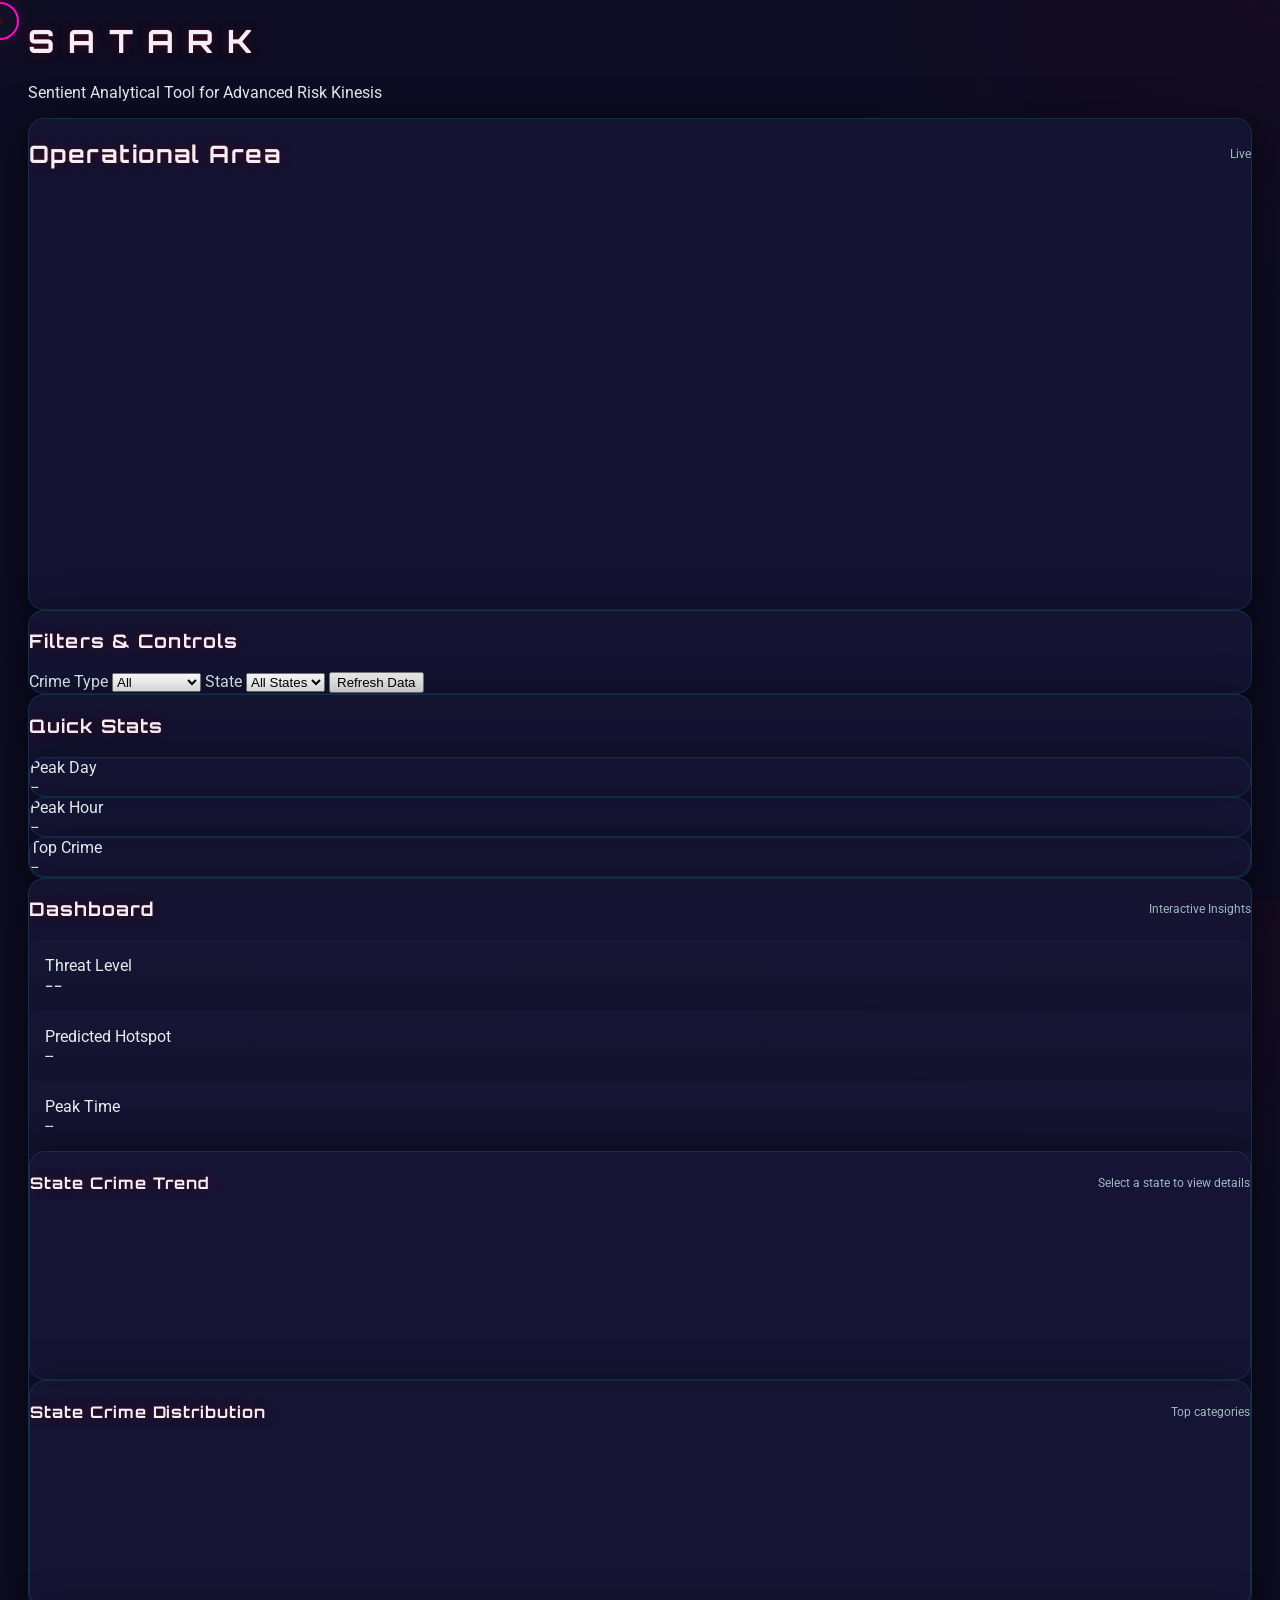
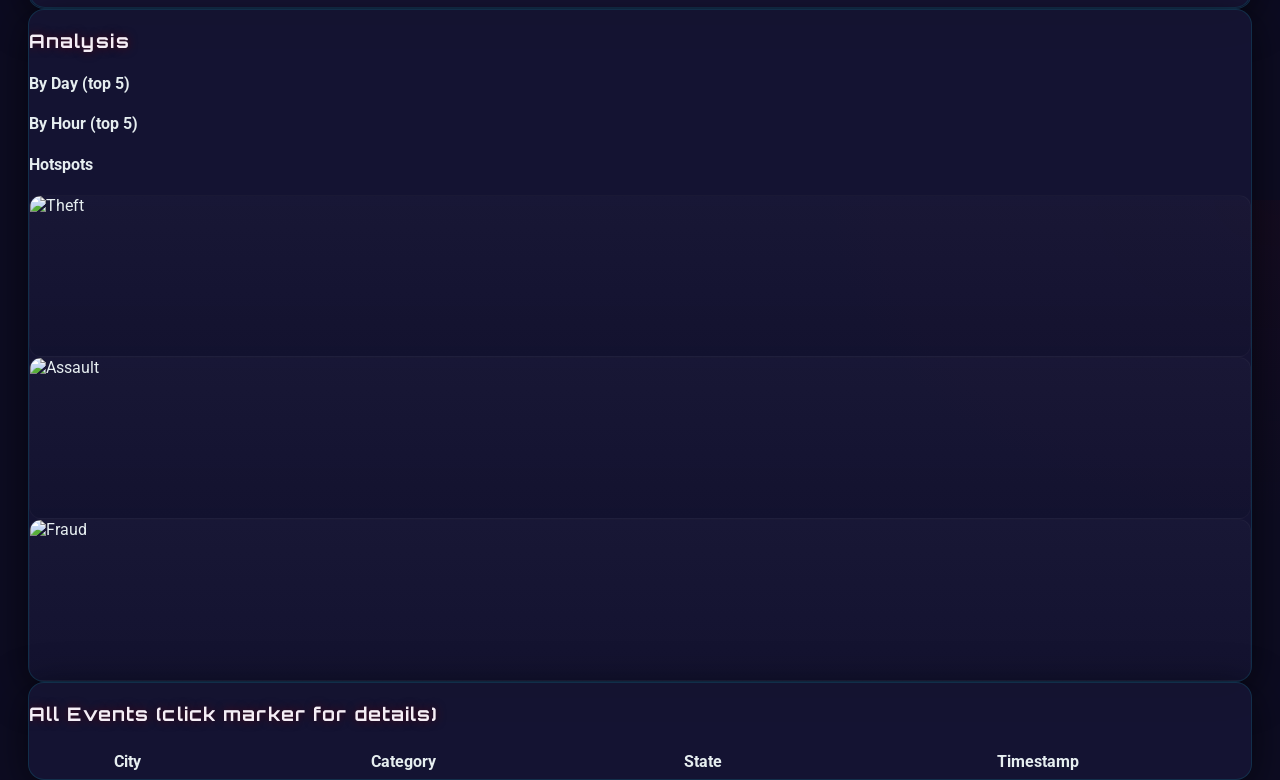
==== STRK/frontend/index.html @ 102be302 "Add files via upload" ====
<!DOCTYPE html>
<html lang="en">
<head>
  <meta charset="utf-8" />
  <meta name="viewport" content="width=device-width,initial-scale=1" />
  <title>SATARK - Crime Prediction & Analysis</title>

  <!-- Tailwind CSS CDN -->
  <script src="https://cdn.tailwindcss.com"></script>

  <!-- Leaflet CSS & JS -->
  <link
    rel="stylesheet"
    href="https://unpkg.com/leaflet@1.9.4/dist/leaflet.css"
    crossorigin=""
  />
  <script
    src="https://unpkg.com/leaflet@1.9.4/dist/leaflet.js"
    crossorigin=""
  ></script>

  <!-- Chart.js -->
  <script src="https://cdn.jsdelivr.net/npm/chart.js"></script>

  <style>
    @import url('https://fonts.googleapis.com/css2?family=Orbitron:wght@400;700;900&family=Roboto:wght@300;400&display=swap');

    :root{
      --primary-glow:#490613;
      --secondary-glow:#ff00c1;
      --bg-color:#0d0c22;
      --container-bg: rgba(23,22,53,0.85);
      --border-color: rgba(0,246,255,0.12);
      --muted:#9fb9c1;
    }

    html,body{
      height:100%;
    }

    body{
      font-family:'Roboto',sans-serif;
      background: radial-gradient(ellipse at top right, rgba(73,6,19,0.12), transparent 25%), var(--bg-color);
      color:#e6eef0;
      margin:0;
      min-height:100vh;
    }

    .font-orbitron{ font-family:'Orbitron',sans-serif; letter-spacing:0.06em; }

    /* Data boxes (glow + hover) */
    .data-box{
      background-color:var(--container-bg);
      border:1px solid var(--border-color);
      border-radius:1rem;
      box-shadow:0 8px 40px rgba(0,0,0,0.6);
      transition: transform 220ms cubic-bezier(.2,.9,.3,1), box-shadow 220ms, border-color 220ms;
      position:relative;
      overflow:hidden;
    }
    .data-box:hover{
      transform: translateY(-8px);
      border-color: rgba(255,0,193,0.6);
      box-shadow: 0 20px 60px rgba(255,0,193,0.06), 0 6px 30px rgba(0,0,0,0.6);
    }
    .data-box .header {
      display:flex; align-items:center; justify-content:space-between;
      gap:1rem;
    }
    .glow { text-shadow: 0 0 10px var(--primary-glow); color: #f5eef6; }

    /* map container */
    #map{ height:420px; min-height:320px; border-radius:0.75rem; overflow:hidden; }

    .leaflet-container{ background:transparent; }

    /* quick stat cards */
    .stat-card { padding:1rem; border-radius:0.6rem; background:linear-gradient(180deg, rgba(255,255,255,0.01), rgba(0,0,0,0.1)); }

    /* hover glowing image boxes for crime types */
    .crime-image-container {
      position:relative;
      border-radius:0.75rem;
      overflow:hidden;
      transition: transform 300ms ease, box-shadow 300ms ease;
      border:1px solid rgba(255,255,255,0.03);
      background:linear-gradient(180deg, rgba(255,255,255,0.02), rgba(0,0,0,0.05));
    }
    .crime-image-container:hover {
      transform: translateY(-6px) scale(1.01);
      box-shadow: 0 10px 40px rgba(255,0,193,0.08);
      border-color: var(--secondary-glow);
    }
    .crime-image {
      display:block; width:100%; height:160px; object-fit:cover; transform-origin:center center; transition: transform 300ms ease;
    }
    .crime-image-container:hover .crime-image { transform: scale(1.08); }
    .crime-overlay {
      position:absolute; left:0; right:0; bottom:0;
      background: linear-gradient(180deg, rgba(0,0,0,0) 0%, rgba(0,0,0,0.7) 65%);
      color:#fff; padding:0.75rem 0.9rem; transform: translateY(100%); transition: transform 260ms ease;
    }
    .crime-image-container:hover .crime-overlay { transform: translateY(0%); }

    /* bigger layout (increase size & spacing) */
    .container {
      max-width:1400px;
      padding-left:28px;
      padding-right:28px;
    }

    /* tables */
    table { border-collapse:collapse; width:100%; }
    table td, table th { padding:8px 10px; }

    /* custom cursor */
    .custom-cursor { cursor:none; }
    .cursor {
      width: 34px;
      height: 34px;
      border: 2px solid var(--secondary-glow);
      border-radius: 50%;
      position: fixed;
      pointer-events: none;
      transform: translate(-50%,-50%);
      transition: transform 0.12s ease, background-color 0.12s ease, opacity 0.12s ease;
      z-index: 99999;
      mix-blend-mode: screen;
      box-shadow: 0 0 16px rgba(255,0,193,0.22);
      background: rgba(255,255,255,0.02);
    }
    .cursor-dot {
      width: 6px;
      height: 6px;
      background: var(--primary-glow);
      border-radius: 50%;
      position: fixed;
      pointer-events: none;
      transform: translate(-50%,-50%);
      z-index: 99999;
    }
    .cursor.active { transform: translate(-50%,-50%) scale(0.6); background: rgba(255,0,193,0.16); }

    /* small responsive tweaks */
    @media (max-width: 900px){
      #map{ min-height:260px; height:260px; }
      .crime-image { height:120px; }
    }

    /* subtle thin scrollbars */
    ::-webkit-scrollbar { height:7px; width:7px; }
    ::-webkit-scrollbar-thumb { background: rgba(255,255,255,0.06); border-radius:99px; }
  </style>
</head>
<body id="main-bg" class="bg-no-repeat bg-cover">

  <!-- Custom cursor elements -->
  <div id="custom-cursor" class="cursor" aria-hidden="true"></div>
  <div id="custom-cursor-dot" class="cursor-dot" aria-hidden="true"></div>

  <!-- Modal -->
  <div id="modal" class="hidden fixed inset-0 z-50 items-center justify-center" style="display:none;">
    <div class="data-box p-6 w-full max-w-2xl">
      <h2 id="modal-title" class="font-orbitron text-2xl mb-3 glow"></h2>
      <pre id="modal-body" class="whitespace-pre-wrap text-sm text-gray-300"></pre>
      <div class="mt-4"><button onclick="hideModal()" class="w-full py-2 rounded bg-gradient-to-r from-pink-500 to-purple-500 font-bold">Close</button></div>
    </div>
  </div>

  <div class="container mx-auto py-8">
    <header class="text-center mb-6">
      <h1 class="text-5xl md:text-6xl font-orbitron glow">S A T A R K</h1>
      <p class="text-gray-400 mt-1">Sentient Analytical Tool for Advanced Risk Kinesis</p>
    </header>

    <main class="grid grid-cols-1 lg:grid-cols-3 gap-6">
      <!-- left column -->
      <div class="lg:col-span-1 flex flex-col gap-6">
        <div class="data-box p-4 h-[50vh] md:h-[70vh]">
          <div class="header mb-2">
            <h2 class="font-orbitron text-lg glow">Operational Area</h2>
            <div style="font-size:12px;color:var(--muted)">Live</div>
          </div>
          <div id="map"></div>
        </div>

        <div class="data-box p-4">
          <h3 class="font-orbitron text-lg mb-3 glow">Filters & Controls</h3>
          <label class="text-sm text-gray-300 block mb-2">Crime Type</label>
          <select id="crime-type-filter" class="w-full p-2 bg-gray-900 rounded mb-3 text-white">
            <option value="All">All</option>
            <option value="Theft">Theft</option>
            <option value="Assault">Assault</option>
            <option value="Burglary">Burglary</option>
            <option value="Robbery">Robbery</option>
            <option value="Fraud">Fraud</option>
            <option value="Vandalism">Vandalism</option>
            <option value="Kidnapping">Kidnapping</option>
          </select>

          <label class="text-sm text-gray-300 block mb-2">State</label>
          <select id="state-filter" class="w-full p-2 bg-gray-900 rounded mb-3 text-white">
            <option value="">All States</option>
          </select>

          <button id="refresh-btn" class="w-full py-2 bg-cyan-500 rounded font-bold">Refresh Data</button>
        </div>

        <div class="data-box p-4">
          <h3 class="font-orbitron text-lg mb-2 glow">Quick Stats</h3>
          <div class="grid grid-cols-2 gap-3">
            <div class="p-3 data-box rounded text-center">
              <div class="text-xs text-gray-300">Peak Day</div>
              <div id="peak-day" class="font-bold text-lg">--</div>
            </div>
            <div class="p-3 data-box rounded text-center">
              <div class="text-xs text-gray-300">Peak Hour</div>
              <div id="peak-hour" class="font-bold text-lg">--</div>
            </div>
            <div class="p-3 data-box rounded text-center col-span-2">
              <div class="text-xs text-gray-300">Top Crime</div>
              <div id="top-crime" class="font-bold text-lg">--</div>
            </div>
          </div>
        </div>
      </div>

      <!-- right column (wider) -->
      <div class="lg:col-span-2 flex flex-col gap-6">
        <div class="data-box p-4">
          <div class="header mb-3">
            <h3 class="font-orbitron text-xl glow">Dashboard</h3>
            <div style="font-size:12px;color:var(--muted)">Interactive Insights</div>
          </div>

          <div class="grid grid-cols-1 md:grid-cols-3 gap-4">
            <div class="p-4 stat-card text-center">
              <div class="text-xs text-gray-300">Threat Level</div>
              <div id="threat-level" class="font-orbitron text-3xl mt-2">--</div>
            </div>
            <div class="p-4 stat-card text-center">
              <div class="text-xs text-gray-300">Predicted Hotspot</div>
              <div id="hotspot-area" class="font-bold mt-2">--</div>
            </div>
            <div class="p-4 stat-card text-center">
              <div class="text-xs text-gray-300">Peak Time</div>
              <div id="peak-time" class="font-bold mt-2">--</div>
            </div>
          </div>

          <!-- big row: state-wise charts -->
          <div class="mt-6 grid grid-cols-1 lg:grid-cols-2 gap-4">
            <div class="data-box p-4">
              <div class="header mb-2">
                <h4 class="font-orbitron text-lg glow">State Crime Trend</h4>
                <div style="font-size:12px;color:var(--muted)" id="trend-subtitle">Select a state to view details</div>
              </div>
              <div class="chart-container mt-3">
                <canvas id="stateTrendChart" height="160"></canvas>
              </div>
            </div>

            <div class="data-box p-4">
              <div class="header mb-2">
                <h4 class="font-orbitron text-lg glow">State Crime Distribution</h4>
                <div style="font-size:12px;color:var(--muted)">Top categories</div>
              </div>
              <div class="chart-container mt-3">
                <canvas id="stateDistributionChart" height="160"></canvas>
              </div>
            </div>
          </div>
        </div>

        <!-- analysis and image boxes -->
        <div class="data-box p-4">
          <h3 class="font-orbitron text-xl mb-2 glow">Analysis</h3>
          <div class="flex flex-col md:flex-row gap-4">
            <div class="flex-1">
              <h4 class="text-sm text-gray-300">By Day (top 5)</h4>
              <ul id="by-day" class="text-sm mt-2 space-y-1"></ul>
            </div>
            <div class="flex-1">
              <h4 class="text-sm text-gray-300">By Hour (top 5)</h4>
              <ul id="by-hour" class="text-sm mt-2 space-y-1"></ul>
            </div>
            <div class="w-72">
              <h4 class="text-sm text-gray-300">Hotspots</h4>
              <div id="hotspots-list" class="text-sm mt-2 space-y-1"></div>
            </div>
          </div>

          <!-- crime images (glowing hover boxes) -->
          <div class="grid grid-cols-1 md:grid-cols-3 gap-4 mt-4">
            <div class="crime-image-container p-0">
              <img id="img-theft" class="crime-image" src="https://imgs.search.brave.com/vQsEQ7cRbT_hqG794EOnerlHKaHHbodqGiQGU64Z5-c/rs:fit:860:0:0:0/g:ce/aHR0cHM6Ly90aHVt/YnMuZHJlYW1zdGlt/ZS5jb20vYi90aGll/Zi10YWtpbmctbW9u/ZXktb3V0LXN0ZWVs/LXNhZmUtaW5kb29y/cy1uaWdodC1jbG9z/ZXVwLTE3MDk1OTYx/NS5qcGc" alt="Theft">
              <div class="crime-overlay">
                <h5 class="font-orbitron">Theft</h5>
                <p id="theft-stats" class="text-sm text-gray-200">--</p>
              </div>
            </div>

            <div class="crime-image-container p-0">
              <img id="img-assault" class="crime-image" src="https://imgs.search.brave.com/iU1w0tkSB-qduFx4R2ZsemGraDlB89DuqXNPC5QwRdU/rs:fit:860:0:0:0/g:ce/aHR0cHM6Ly9tZWRp/YS5nZXR0eWltYWdl/cy5jb20vaWQvMjE4/MTUxMzM0My9waG90/by9hYnN0cmFjdC1z/aWxob3VldHRlLmpw/Zz9zPTYxMng2MTIm/dz0wJms9MjAmYz1h/MXhpbjNjZzJhZ01y/OE9RZ282X2xyZjUt/cVlsaGhzRllHd0lR/Nm1LUGFzPQ" alt="Assault">
              <div class="crime-overlay">
                <h5 class="font-orbitron">Assault</h5>
                <p id="assault-stats" class="text-sm text-gray-200">--</p>
              </div>
            </div>

            <div class="crime-image-container p-0">
              <img id="img-fraud" class="crime-image" src="https://imgs.search.brave.com/mGjUhmwddB9gKe8Hgkzq12fPeiLYfcTd5lpCuKyeVHo/rs:fit:860:0:0:0/g:ce/aHR0cHM6Ly90My5m/dGNkbi5uZXQvanBn/LzE2LzgyLzg5LzMy/LzM2MF9GXzE2ODI4/OTMyNDhfTkg3REJS/dXZqbTNST2xRN1Fl/dDVPSDR5eTE3ZVkz/eUMuanBn" alt="Fraud">
              <div class="crime-overlay">
                <h5 class="font-orbitron">Fraud</h5>
                <p id="fraud-stats" class="text-sm text-gray-200">--</p>
              </div>
            </div>
          </div>
        </div>

        <div class="data-box p-4">
          <h3 class="font-orbitron text-xl mb-2 glow">All Events (click marker for details)</h3>
          <div class="overflow-y-auto max-h-56">
            <table class="w-full text-left text-sm">
              <thead class="text-gray-300">
                <tr><th class="p-2">City</th><th class="p-2">Category</th><th class="p-2">State</th><th class="p-2">Timestamp</th></tr>
              </thead>
              <tbody id="events-tbody"></tbody>
            </table>
          </div>
        </div>

      </div>
    </main>
  </div>

<script>
/* MAIN FRONTEND SCRIPT
   - fetches /api/crimes, /api/analysis, /api/predict, /api/states
   - renders map, events, analysis, state charts and images
   - custom cursor and hover animations
*/

(function(){
  // map
  const map = L.map('map', { scrollWheelZoom:false }).setView([22.5937,78.9629], 5);
  L.tileLayer('https://{s}.basemaps.cartocdn.com/dark_all/{z}/{x}/{y}{r}.png', {
    maxZoom: 19
  }).addTo(map);

  const crimesLayer = L.layerGroup().addTo(map);
  const hotspotsLayer = L.layerGroup().addTo(map);

  // DOM refs
  const eventsTbody = document.getElementById('events-tbody');
  const byDayEl = document.getElementById('by-day');
  const byHourEl = document.getElementById('by-hour');
  const hotspotsList = document.getElementById('hotspots-list');
  const peakDayEl = document.getElementById('peak-day');
  const peakHourEl = document.getElementById('peak-hour');
  const topCrimeEl = document.getElementById('top-crime');
  const hotspotAreaEl = document.getElementById('hotspot-area');
  const peakTimeEl = document.getElementById('peak-time');
  const threatLevelEl = document.getElementById('threat-level');
  const refreshBtn = document.getElementById('refresh-btn');
  const crimeTypeFilter = document.getElementById('crime-type-filter');
  const stateFilter = document.getElementById('state-filter');

  const theftStats = document.getElementById('theft-stats');
  const assaultStats = document.getElementById('assault-stats');
  const fraudStats = document.getElementById('fraud-stats');

  const trendSubtitle = document.getElementById('trend-subtitle');

  // charts
  let stateTrendChart = null;
  let stateDistributionChart = null;

  let currentEvents = [];
  let currentAnalysis = null;
  let currentPredict = null;
  let statesData = null;

  // custom cursor
  const cursor = document.getElementById('custom-cursor');
  const cursorDot = document.getElementById('custom-cursor-dot');
  document.body.classList.add('custom-cursor');
  document.addEventListener('mousemove', e => {
    cursor.style.left = e.clientX + 'px';
    cursor.style.top = e.clientY + 'px';
    cursorDot.style.left = e.clientX + 'px';
    cursorDot.style.top = e.clientY + 'px';
  });
  document.addEventListener('mousedown', ()=> cursor.classList.add('active'));
  document.addEventListener('mouseup', ()=> cursor.classList.remove('active'));

  function formatDate(iso){ try{ return new Date(iso).toLocaleString(); }catch{ return iso; } }

  // Filters events by selected crime type and/or state on client
  function applyFilter(events){
    const type = crimeTypeFilter.value;
    const state = stateFilter.value;
    let out = events;
    if(type && type!=='All'){
      out = out.filter(f => f.properties.category && f.properties.category.toLowerCase()===type.toLowerCase());
    }
    if(state){
      out = out.filter(f => f.properties.state && f.properties.state.toLowerCase()===state.toLowerCase());
    }
    return out;
  }

  function computeTopCrime(events){
    const count={};
    for(const f of events){ const c=f.properties.category; count[c]=(count[c]||0)+1; }
    const top = Object.entries(count).sort((a,b)=>b[1]-a[1])[0];
    return top?`${top[0]} (${top[1]})`:'--';
  }

  function renderEvents(events){
    eventsTbody.innerHTML='';
    const page = applyFilter(events).slice(0,500);
    for(const f of page){
      const tr=document.createElement('tr');
      tr.innerHTML=`<td class="p-2">${f.properties.city}</td><td class="p-2">${f.properties.category}</td><td class="p-2">${f.properties.state||'--'}</td><td class="p-2">${formatDate(f.properties.timestamp)}</td>`;
      eventsTbody.appendChild(tr);
    }
  }

  function renderMap(events){
    crimesLayer.clearLayers();
    for(const f of applyFilter(events)){
      const [lon,lat]=f.geometry.coordinates;
      const marker=L.circleMarker([lat,lon],{radius:6,fillOpacity:0.9,color:'#ff00c1',weight:1});
      marker.bindPopup(`<b>${f.properties.city}</b><br>${f.properties.category}<br>${formatDate(f.properties.timestamp)}<br><i>${f.properties.state||''}</i>`);
      crimesLayer.addLayer(marker);
    }
  }

  function renderAnalysis(a){
    byDayEl.innerHTML = Object.entries(a.by_day || {}).sort((a,b)=>b[1]-a[1]).slice(0,5).map(([d,v])=>`<li>${d}: <b>${v}</b></li>`).join('');
    byHourEl.innerHTML = Object.entries(a.by_hour || {}).sort((a,b)=>b[1]-a[1]).slice(0,5).map(([d,v])=>`<li>${d}:00 → <b>${v}</b></li>`).join('');
  }

  function renderHotspots(p){
    hotspotsLayer.clearLayers(); hotspotsList.innerHTML='';
    (p.hotspots||[]).forEach((h,i)=>{
      const c=L.circle([h.latitude,h.longitude],{radius:Math.max(50,h.count*45),color:'#ff00c1',fillOpacity:0.08}).addTo(hotspotsLayer);
      hotspotsList.innerHTML+=`<div class="p-1 text-xs">#${i+1} ${h.latitude.toFixed(2)},${h.longitude.toFixed(2)} — ${h.count} pts</div>`;
    });
  }

  function updateStats(){
    topCrimeEl.textContent=computeTopCrime(currentEvents);
    peakDayEl.textContent=currentPredict?currentPredict.peak_day:'--';
    peakHourEl.textContent=(currentPredict?currentPredict.peak_hour:'--') + ":00";
    hotspotAreaEl.textContent=currentPredict && currentPredict.hotspots && currentPredict.hotspots[0]? `${currentPredict.hotspots[0].latitude.toFixed(2)},${currentPredict.hotspots[0].longitude.toFixed(2)}`:'--';
    peakTimeEl.textContent=(currentPredict?currentPredict.peak_hour:'--') + ":00";
    const maxCnt = currentPredict && currentPredict.hotspots && currentPredict.hotspots.length ? Math.max(...currentPredict.hotspots.map(h=>h.count)) : 0;
    threatLevelEl.textContent = maxCnt>200?'CRITICAL':maxCnt>80?'HIGH':maxCnt>30?'MODERATE':'LOW';
  }

  // Charts init
  function initCharts(){
    const trendCtx = document.getElementById('stateTrendChart').getContext('2d');
    const distCtx = document.getElementById('stateDistributionChart').getContext('2d');
    stateTrendChart = new Chart(trendCtx, {
      type:'line',
      data: { labels: [], datasets: [{ label:'Incidents', data: [], borderColor: 'rgba(255,0,193,1)', backgroundColor:'rgba(255,0,193,0.08)', tension:0.3, fill:true }] },
      options: { responsive:true, plugins:{legend:{display:false}}, scales:{x:{ ticks:{color:'#e6eef0'} }, y:{ ticks:{color:'#e6eef0'} }} }
    });
    stateDistributionChart = new Chart(distCtx, {
      type:'doughnut',
      data:{ labels: [], datasets:[{ data: [], backgroundColor: ['rgba(255,0,193,0.6)','rgba(0,246,255,0.6)','rgba(75,192,192,0.6)','rgba(255,159,64,0.6)','rgba(153,102,255,0.6)'] }] },
      options: { responsive:true, plugins:{legend:{position:'bottom', labels:{color:'#e6eef0'}}} }
    });
  }

  // Update state charts and image stats
  function updateStateUI(stateName){
    if(!statesData) return;
    if(!stateName){
      stateTrendChart.data.labels = [];
      stateTrendChart.data.datasets[0].data = [];
      stateTrendChart.update();
      stateDistributionChart.data.labels = [];
      stateDistributionChart.data.datasets[0].data = [];
      stateDistributionChart.update();
      trendSubtitle.textContent = "Select a state to view details";
      theftStats.textContent = assaultStats.textContent = fraudStats.textContent = '--';
      return;
    }
    const counts = statesData.state_counts || {};
    const perCat = statesData.per_state_category || {};
    const perSeries = statesData.per_state_series || {};
    trendSubtitle.textContent = `${stateName} — ${counts[stateName] || 0} incidents`;

    // series -> sort by date keys
    const series = perSeries[stateName] || {};
    const labels = Object.keys(series).sort();
    const data = labels.map(d => series[d]);

    stateTrendChart.data.labels = labels;
    stateTrendChart.data.datasets[0].data = data;
    stateTrendChart.update();

    const cats = perCat[stateName] || {};
    const catKeys = Object.keys(cats).slice(0,8);
    const catVals = catKeys.map(k => cats[k]);

    stateDistributionChart.data.labels = catKeys;
    stateDistributionChart.data.datasets[0].data = catVals;
    stateDistributionChart.update();

    // update image stats (theft/assault/fraud)
    const total = Object.values(cats).reduce((s,n)=>s+(n||0),0) || 1;
    const theft = cats['Theft']||0;
    const assault = cats['Assault']||0;
    const fraud = cats['Fraud']||0;
    theftStats.textContent = `${theft} cases — ${((theft/total)*100).toFixed(1)}%`;
    assaultStats.textContent = `${assault} cases — ${((assault/total)*100).toFixed(1)}%`;
    fraudStats.textContent = `${fraud} cases — ${((fraud/total)*100).toFixed(1)}%`;

    // also re-fetch crimes for that state and update map / events
    loadCrimes({state: stateName});
  }

  // Load states summary
  async function loadStates(){
    try{
      const r = await fetch('/api/states');
      statesData = await r.json();
      // populate state selector
      const stateCounts = statesData.state_counts || {};
      const keys = Object.keys(stateCounts).sort((a,b)=>stateCounts[b]-stateCounts[a]);
      let html = '<option value="">All States</option>';
      for(const s of keys){
        html += `<option value="${s}">${s} — ${stateCounts[s]}</option>`;
      }
      stateFilter.innerHTML = html;
      // respond to selection
      stateFilter.addEventListener('change', (e)=>{
        const s = e.target.value;
        updateStateUI(s);
      });
    }catch(e){
      console.error('loadStates error', e);
    }
  }

  // load crimes optionally filtered
  async function loadCrimes(opts = {}){
    refreshBtn.textContent = 'Loading...';
    refreshBtn.disabled = true;
    try{
      let url = '/api/crimes?limit=2000';
      if(opts.state) url += '&state=' + encodeURIComponent(opts.state);
      if(opts.category) url += '&category=' + encodeURIComponent(opts.category);
      const r = await fetch(url);
      const data = await r.json();
      currentEvents = data.features || [];
      renderEvents(currentEvents);
      renderMap(currentEvents);
    }catch(e){
      console.error('loadCrimes error', e);
    }finally{
      refreshBtn.textContent = 'Refresh Data';
      refreshBtn.disabled = false;
    }
  }

  async function loadAll(){
    refreshBtn.textContent='Loading...'; refreshBtn.disabled=true;
    try{
      const [crimesRes, analysisRes, predictRes] = await Promise.all([
        fetch('/api/crimes?limit=2000').then(r=>r.json()),
        fetch('/api/analysis').then(r=>r.json()),
        fetch('/api/predict').then(r=>r.json())
      ]);
      currentEvents = crimesRes.features || [];
      currentAnalysis = analysisRes;
      currentPredict = predictRes;
      renderEvents(currentEvents);
      renderMap(currentEvents);
      renderAnalysis(currentAnalysis);
      renderHotspots(currentPredict);
      updateStats();
      updateStateUI(stateFilter.value); // refresh state UI if selected
    }catch(e){
      console.error('loadAll error', e);
    }finally{
      refreshBtn.textContent='Refresh Data'; refreshBtn.disabled=false;
    }
  }

  // event handlers
  refreshBtn.addEventListener('click', ()=> {
    loadAll();
    loadStates();
  });
  crimeTypeFilter.addEventListener('change', ()=> {
    // re-render client-side
    renderEvents(currentEvents);
    renderMap(currentEvents);
  });

  // initialize
  initCharts();
  loadStates();
  loadAll();

  // quick UI utility: click a row to show details in modal (not required but helpful)
  // (we add a simple handler to show the first event detail when clicking the map)
  map.on('click', ()=> {
    // noop: reserved
  });

})();
</script>

</body>
</html>
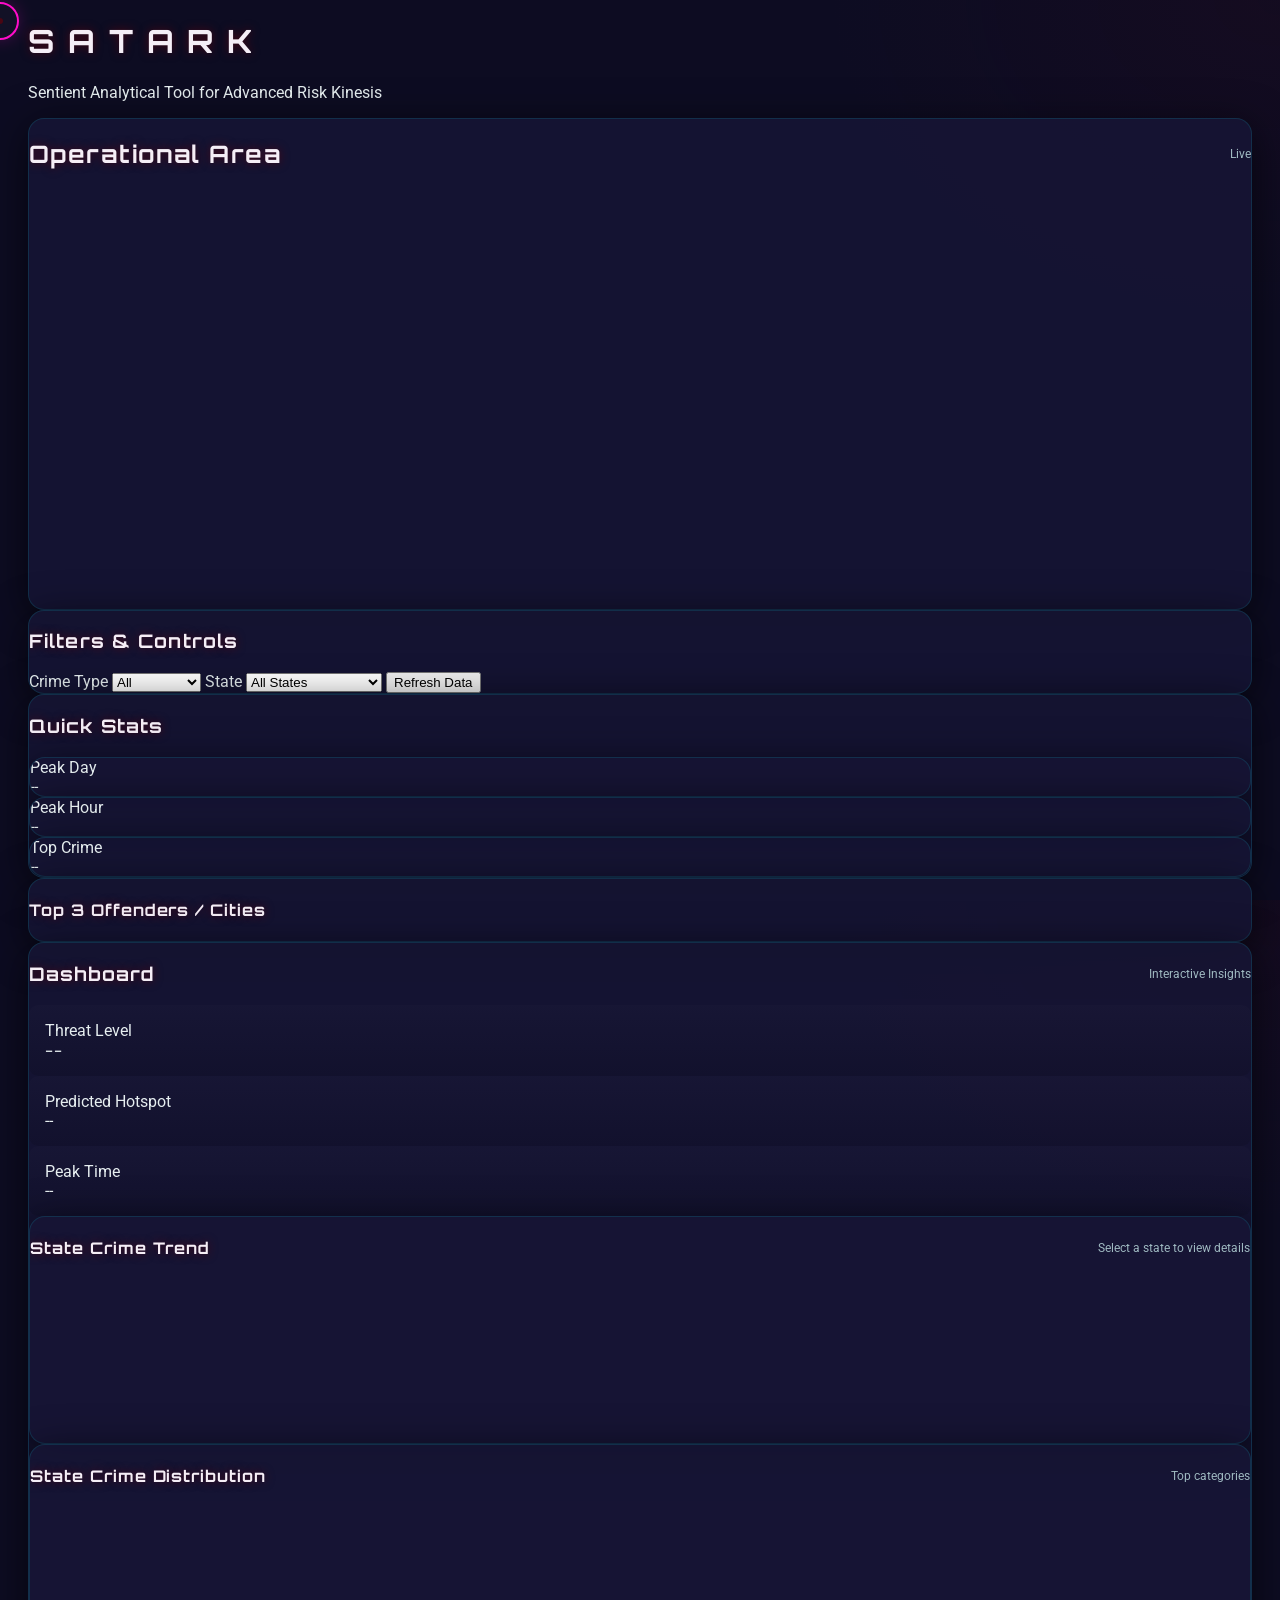
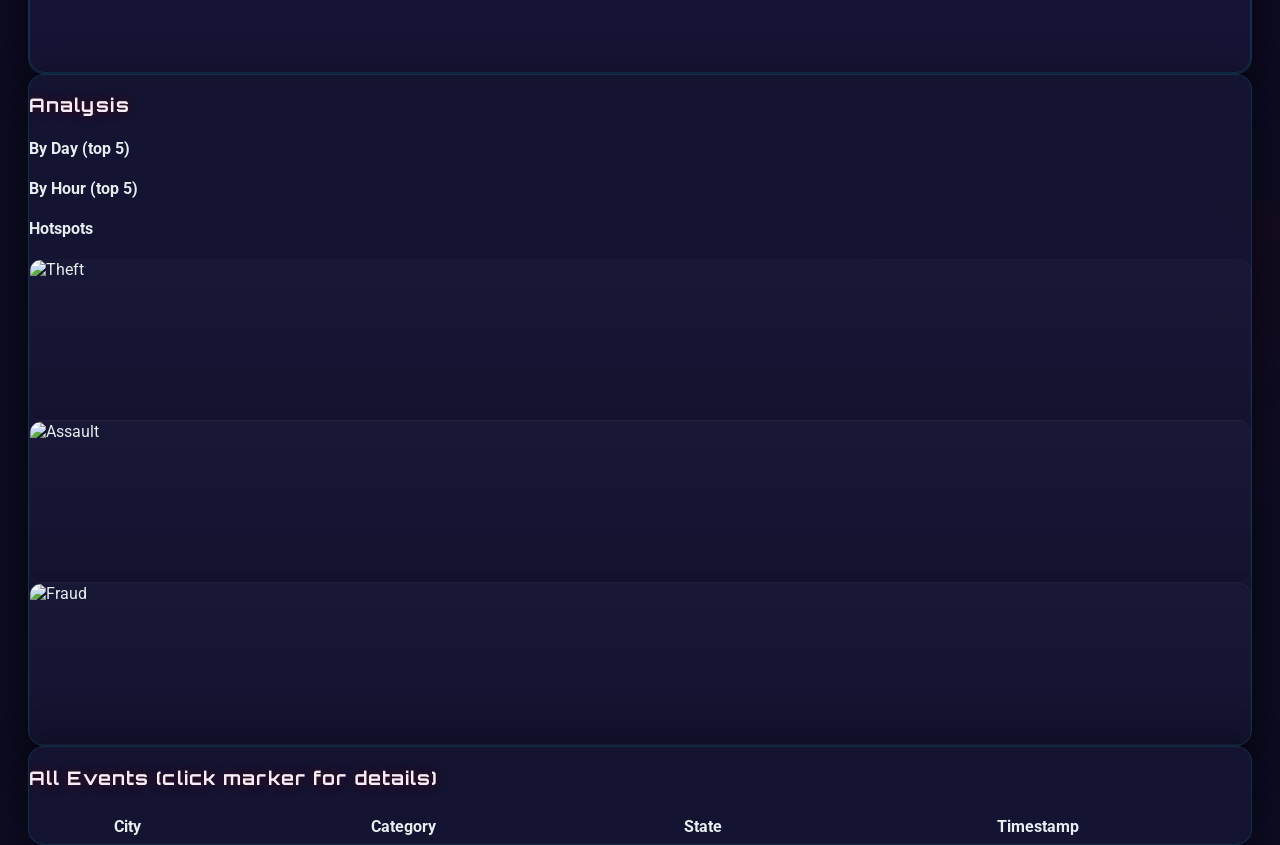
==== commit 3256d81e: "Add files via upload" ====
--- a/STRK/frontend/index.html
+++ b/STRK/frontend/index.html
@@ -18,6 +18,11 @@
     src="https://unpkg.com/leaflet@1.9.4/dist/leaflet.js"
     crossorigin=""
   ></script>
+
+  <!-- Leaflet MarkerCluster CSS/JS -->
+  <link rel="stylesheet" href="https://unpkg.com/leaflet.markercluster@1.5.3/dist/MarkerCluster.css" />
+  <link rel="stylesheet" href="https://unpkg.com/leaflet.markercluster@1.5.3/dist/MarkerCluster.Default.css" />
+  <script src="https://unpkg.com/leaflet.markercluster@1.5.3/dist/leaflet.markercluster.js"></script>
 
   <!-- Chart.js -->
   <script src="https://cdn.jsdelivr.net/npm/chart.js"></script>
@@ -161,8 +166,15 @@
   <!-- Modal -->
   <div id="modal" class="hidden fixed inset-0 z-50 items-center justify-center" style="display:none;">
     <div class="data-box p-6 w-full max-w-2xl">
-      <h2 id="modal-title" class="font-orbitron text-2xl mb-3 glow"></h2>
-      <pre id="modal-body" class="whitespace-pre-wrap text-sm text-gray-300"></pre>
+      <div class="flex justify-between items-center mb-3">
+        <h2 id="modal-title" class="font-orbitron text-2xl glow">Details</h2>
+        <button onclick="hideModal()" class="text-sm text-gray-300">Close</button>
+      </div>
+      <div id="modal-body" class="whitespace-pre-wrap text-sm text-gray-300 mb-3"></div>
+      <div class="grid grid-cols-1 md:grid-cols-2 gap-3">
+        <canvas id="modal-pie" width="300" height="220"></canvas>
+        <canvas id="modal-line" width="300" height="220"></canvas>
+      </div>
       <div class="mt-4"><button onclick="hideModal()" class="w-full py-2 rounded bg-gradient-to-r from-pink-500 to-purple-500 font-bold">Close</button></div>
     </div>
   </div>
@@ -201,6 +213,35 @@
           <label class="text-sm text-gray-300 block mb-2">State</label>
           <select id="state-filter" class="w-full p-2 bg-gray-900 rounded mb-3 text-white">
             <option value="">All States</option>
+            <option value="Andhra Pradesh">Andhra Pradesh</option>
+            <option value="Arunachal Pradesh">Arunachal Pradesh</option>
+            <option value="Assam">Assam</option>
+            <option value="Bihar">Bihar</option>
+            <option value="Chhattisgarh">Chhattisgarh</option>
+            <option value="Goa">Goa</option>
+            <option value="Gujarat">Gujarat</option>
+            <option value="Haryana">Haryana</option>
+            <option value="Himachal Pradesh">Himachal Pradesh</option>
+            <option value="Jharkhand">Jharkhand</option>
+            <option value="Karnataka">Karnataka</option>
+            <option value="Kerala">Kerala</option>
+            <option value="Madhya Pradesh">Madhya Pradesh</option>
+            <option value="Maharashtra">Maharashtra</option>
+            <option value="Manipur">Manipur</option>
+            <option value="Meghalaya">Meghalaya</option>
+            <option value="Mizoram">Mizoram</option>
+            <option value="Nagaland">Nagaland</option>
+            <option value="Odisha">Odisha</option>
+            <option value="Punjab">Punjab</option>
+            <option value="Rajasthan">Rajasthan</option>
+            <option value="Sikkim">Sikkim</option>
+            <option value="Tamil Nadu">Tamil Nadu</option>
+            <option value="Telangana">Telangana</option>
+            <option value="Tripura">Tripura</option>
+            <option value="Uttar Pradesh">Uttar Pradesh</option>
+            <option value="Uttarakhand">Uttarakhand</option>
+            <option value="West Bengal">West Bengal</option>
+            <option value="Delhi">Delhi</option>
           </select>
 
           <button id="refresh-btn" class="w-full py-2 bg-cyan-500 rounded font-bold">Refresh Data</button>
@@ -222,6 +263,11 @@
               <div id="top-crime" class="font-bold text-lg">--</div>
             </div>
           </div>
+        </div>
+        <!-- Top 3 offenders (floating alternative kept minimal for now) -->
+        <div class="data-box p-3">
+          <h4 class="font-orbitron text-sm glow">Top 3 Offenders / Cities</h4>
+          <ol id="top3-list" class="mt-2 text-sm space-y-1 text-gray-200"></ol>
         </div>
       </div>
 
@@ -348,7 +394,9 @@
     maxZoom: 19
   }).addTo(map);
 
-  const crimesLayer = L.layerGroup().addTo(map);
+  // Use marker clustering for performance
+  const crimesLayer = L.markerClusterGroup();
+  map.addLayer(crimesLayer);
   const hotspotsLayer = L.layerGroup().addTo(map);
 
   // DOM refs
@@ -414,48 +462,134 @@
     const count={};
     for(const f of events){ const c=f.properties.category; count[c]=(count[c]||0)+1; }
     const top = Object.entries(count).sort((a,b)=>b[1]-a[1])[0];
-    return top?`${top[0]} (${top[1]})`:'--';
-  }
-
+    return top? `${top[0]} (${top[1]})` : '--';
+  }
+
+  // Pagination for events table
+  let eventsPerPage = 50;
+  let currentPage = 1;
   function renderEvents(events){
     eventsTbody.innerHTML='';
-    const page = applyFilter(events).slice(0,500);
+    const filtered = applyFilter(events);
+    const totalPages = Math.max(1, Math.ceil(filtered.length / eventsPerPage));
+    if(currentPage > totalPages) currentPage = totalPages;
+    const start = (currentPage-1)*eventsPerPage;
+    const page = filtered.slice(start, start + eventsPerPage);
     for(const f of page){
       const tr=document.createElement('tr');
-      tr.innerHTML=`<td class="p-2">${f.properties.city}</td><td class="p-2">${f.properties.category}</td><td class="p-2">${f.properties.state||'--'}</td><td class="p-2">${formatDate(f.properties.timestamp)}</td>`;
+      tr.innerHTML = '<td class="p-2">' + (f.properties.city || '--') + '</td>' +
+                     '<td class="p-2">' + (f.properties.category || '--') + '</td>' +
+                     '<td class="p-2">' + (f.properties.state || '--') + '</td>' +
+                     '<td class="p-2">' + formatDate(f.properties.timestamp) + '</td>';
       eventsTbody.appendChild(tr);
     }
+    // render simple pager
+    renderPager(totalPages);
+  }
+
+  const pagerContainer = document.createElement('div');
+  pagerContainer.className = 'flex gap-2 items-center mt-2';
+  function renderPager(totalPages){
+    pagerContainer.innerHTML = '';
+    const prev = document.createElement('button'); prev.textContent='Prev'; prev.disabled = currentPage<=1;
+    prev.className='px-2 py-1 bg-gray-800 rounded text-sm';
+    prev.addEventListener('click', ()=>{ currentPage--; renderEvents(currentEvents); });
+    const next = document.createElement('button'); next.textContent='Next'; next.disabled = currentPage>=totalPages;
+    next.className='px-2 py-1 bg-gray-800 rounded text-sm';
+    next.addEventListener('click', ()=>{ currentPage++; renderEvents(currentEvents); });
+    const info = document.createElement('div'); info.className='text-sm text-gray-300'; info.textContent = `Page ${currentPage} / ${totalPages}`;
+    pagerContainer.appendChild(prev); pagerContainer.appendChild(info); pagerContainer.appendChild(next);
+    // ensure pager appears below the table
+    const parent = eventsTbody.parentElement.parentElement; // table wrapper
+    if(!parent.querySelector('.pager')){
+      const pwrap = document.createElement('div'); pwrap.className='pager mt-2'; pwrap.appendChild(pagerContainer); parent.appendChild(pwrap);
+    }
   }
 
   function renderMap(events){
+    crimesLayer.clearLayers();
     crimesLayer.clearLayers();
     for(const f of applyFilter(events)){
       const [lon,lat]=f.geometry.coordinates;
-      const marker=L.circleMarker([lat,lon],{radius:6,fillOpacity:0.9,color:'#ff00c1',weight:1});
-      marker.bindPopup(`<b>${f.properties.city}</b><br>${f.properties.category}<br>${formatDate(f.properties.timestamp)}<br><i>${f.properties.state||''}</i>`);
+      const marker = L.circleMarker([lat,lon],{radius:6,fillOpacity:0.9,color:'#ff00c1',weight:1});
+      const popupHtml = '<b>' + (f.properties.city||'') + '</b><br>' + (f.properties.category||'') + '<br>' + formatDate(f.properties.timestamp) + '<br><i>' + (f.properties.state||'') + '</i>';
+      marker.bindPopup(popupHtml);
+      // on click, fetch location summary and show modal charts
+      marker.on('click', async ()=>{
+        try{
+          const res = await fetch('/api/location_summary?lat=' + lat + '&lon=' + lon + '&radius_km=5');
+          if(res.ok){
+            const summary = await res.json();
+            showLocationModal(f, summary);
+          } else {
+            showLocationModal(f, null);
+          }
+        }catch(e){ console.warn('location_summary fetch failed', e); showLocationModal(f, null); }
+      });
       crimesLayer.addLayer(marker);
     }
   }
 
+  // modal helpers
+  const modal = document.getElementById('modal');
+  const modalBody = document.getElementById('modal-body');
+  let modalPie=null, modalLine=null;
+  function hideModal(){ modal.style.display='none'; modal.classList.add('hidden'); }
+  window.hideModal = hideModal;
+
+  function showLocationModal(feature, summary){
+    modal.style.display='flex'; modal.classList.remove('hidden');
+    modalBody.textContent = JSON.stringify(feature.properties, null, 2);
+    // render pie & line from summary (or fallback)
+    const pieCtx = document.getElementById('modal-pie').getContext('2d');
+    const lineCtx = document.getElementById('modal-line').getContext('2d');
+    if(modalPie) modalPie.destroy(); if(modalLine) modalLine.destroy();
+    const dist = (summary && summary.distribution) || { [feature.properties.category]: 1 };
+    modalPie = new Chart(pieCtx, { type:'pie', data:{ labels:Object.keys(dist), datasets:[{ data:Object.values(dist), backgroundColor:Object.keys(dist).map((_,i)=>`hsl(${i*60},80%,60%)`) }] }, options:{ plugins:{ legend:{ labels:{ color:'#e6eef0' } } } } });
+    const ts = (summary && summary.time_series) || { [new Date().toISOString().slice(0,10)]: 1 };
+    const labels = Object.keys(ts).sort(); const data = labels.map(d=>ts[d]);
+    modalLine = new Chart(lineCtx, {
+      type: 'line',
+      data: {
+        labels: labels,
+        datasets: [
+          {
+            label: 'Events',
+            data: data,
+            borderColor: '#00f7ff',
+            backgroundColor: 'rgba(0,247,255,0.08)'
+          }
+        ]
+      },
+      options: {
+        scales: {
+          x: { ticks: { color: '#cbd5e1' } },
+          y: { ticks: { color: '#cbd5e1' } }
+        },
+        plugins: { legend: { labels: { color: '#e6eef0' } } }
+      }
+    });
+  }
+
   function renderAnalysis(a){
-    byDayEl.innerHTML = Object.entries(a.by_day || {}).sort((a,b)=>b[1]-a[1]).slice(0,5).map(([d,v])=>`<li>${d}: <b>${v}</b></li>`).join('');
-    byHourEl.innerHTML = Object.entries(a.by_hour || {}).sort((a,b)=>b[1]-a[1]).slice(0,5).map(([d,v])=>`<li>${d}:00 → <b>${v}</b></li>`).join('');
+    byDayEl.innerHTML = Object.entries(a.by_day || {}).sort((a,b)=>b[1]-a[1]).slice(0,5).map(([d,v])=>'<li>'+d+': <b>'+v+'</b></li>').join('');
+    byHourEl.innerHTML = Object.entries(a.by_hour || {}).sort((a,b)=>b[1]-a[1]).slice(0,5).map(([d,v])=>'<li>'+d+':00 → <b>'+v+'</b></li>').join('');
   }
 
   function renderHotspots(p){
     hotspotsLayer.clearLayers(); hotspotsList.innerHTML='';
     (p.hotspots||[]).forEach((h,i)=>{
       const c=L.circle([h.latitude,h.longitude],{radius:Math.max(50,h.count*45),color:'#ff00c1',fillOpacity:0.08}).addTo(hotspotsLayer);
-      hotspotsList.innerHTML+=`<div class="p-1 text-xs">#${i+1} ${h.latitude.toFixed(2)},${h.longitude.toFixed(2)} — ${h.count} pts</div>`;
+      hotspotsList.innerHTML += '<div class="p-1 text-xs">#' + (i+1) + ' ' + h.latitude.toFixed(2) + ',' + h.longitude.toFixed(2) + ' — ' + h.count + ' pts</div>';
     });
   }
 
   function updateStats(){
-    topCrimeEl.textContent=computeTopCrime(currentEvents);
-    peakDayEl.textContent=currentPredict?currentPredict.peak_day:'--';
-    peakHourEl.textContent=(currentPredict?currentPredict.peak_hour:'--') + ":00";
-    hotspotAreaEl.textContent=currentPredict && currentPredict.hotspots && currentPredict.hotspots[0]? `${currentPredict.hotspots[0].latitude.toFixed(2)},${currentPredict.hotspots[0].longitude.toFixed(2)}`:'--';
-    peakTimeEl.textContent=(currentPredict?currentPredict.peak_hour:'--') + ":00";
+  topCrimeEl.textContent=computeTopCrime(currentEvents);
+  peakDayEl.textContent=currentPredict?currentPredict.peak_day:'--';
+  peakHourEl.textContent=(currentPredict?currentPredict.peak_hour:'--') + ":00";
+  hotspotAreaEl.textContent = (currentPredict && currentPredict.hotspots && currentPredict.hotspots[0]) ? (currentPredict.hotspots[0].latitude.toFixed(2) + ',' + currentPredict.hotspots[0].longitude.toFixed(2)) : '--';
+  peakTimeEl.textContent=(currentPredict?currentPredict.peak_hour:'--') + ":00";
     const maxCnt = currentPredict && currentPredict.hotspots && currentPredict.hotspots.length ? Math.max(...currentPredict.hotspots.map(h=>h.count)) : 0;
     threatLevelEl.textContent = maxCnt>200?'CRITICAL':maxCnt>80?'HIGH':maxCnt>30?'MODERATE':'LOW';
   }
@@ -493,15 +627,22 @@
     const counts = statesData.state_counts || {};
     const perCat = statesData.per_state_category || {};
     const perSeries = statesData.per_state_series || {};
-    trendSubtitle.textContent = `${stateName} — ${counts[stateName] || 0} incidents`;
-
-    // series -> sort by date keys
+  trendSubtitle.textContent = `${stateName} — ${counts[stateName] || 0} incidents`;
+
+    // series -> aggregate by YEAR for a 'past years' view
     const series = perSeries[stateName] || {};
-    const labels = Object.keys(series).sort();
-    const data = labels.map(d => series[d]);
-
-    stateTrendChart.data.labels = labels;
-    stateTrendChart.data.datasets[0].data = data;
+    // convert keys (YYYY-MM-DD) to year and sum
+    const yearly = {};
+    Object.keys(series || {}).forEach(k=>{
+      const year = (''+k).slice(0,4);
+      if(!year) return;
+      yearly[year] = (yearly[year]||0) + (series[k]||0);
+    });
+    const years = Object.keys(yearly).sort();
+    const yearData = years.map(y=>yearly[y]);
+
+    stateTrendChart.data.labels = years;
+    stateTrendChart.data.datasets[0].data = yearData;
     stateTrendChart.update();
 
     const cats = perCat[stateName] || {};
@@ -517,9 +658,9 @@
     const theft = cats['Theft']||0;
     const assault = cats['Assault']||0;
     const fraud = cats['Fraud']||0;
-    theftStats.textContent = `${theft} cases — ${((theft/total)*100).toFixed(1)}%`;
-    assaultStats.textContent = `${assault} cases — ${((assault/total)*100).toFixed(1)}%`;
-    fraudStats.textContent = `${fraud} cases — ${((fraud/total)*100).toFixed(1)}%`;
+  theftStats.textContent = `${theft} cases — ${((theft/total)*100).toFixed(1)}%`;
+  assaultStats.textContent = `${assault} cases — ${((assault/total)*100).toFixed(1)}%`;
+  fraudStats.textContent = `${fraud} cases — ${((fraud/total)*100).toFixed(1)}%`;
 
     // also re-fetch crimes for that state and update map / events
     loadCrimes({state: stateName});
@@ -532,17 +673,19 @@
       statesData = await r.json();
       // populate state selector
       const stateCounts = statesData.state_counts || {};
-      const keys = Object.keys(stateCounts).sort((a,b)=>stateCounts[b]-stateCounts[a]);
-      let html = '<option value="">All States</option>';
-      for(const s of keys){
-        html += `<option value="${s}">${s} — ${stateCounts[s]}</option>`;
+      const keys = Object.keys(stateCounts || {});
+      if(keys.length){
+        // reorder select so most frequent states appear first
+        const sorted = keys.sort((a,b)=>stateCounts[b]-stateCounts[a]);
+        let html = '<option value="">All States</option>';
+        for(const s of sorted){ html += `<option value="${s}">${s} — ${stateCounts[s]}</option>`; }
+        stateFilter.innerHTML = html;
       }
-      stateFilter.innerHTML = html;
-      // respond to selection
-      stateFilter.addEventListener('change', (e)=>{
-        const s = e.target.value;
-        updateStateUI(s);
-      });
+      // ensure single change listener
+      if(!stateFilter._hasChange){
+        stateFilter.addEventListener('change', (e)=>{ updateStateUI(e.target.value); });
+        stateFilter._hasChange = true;
+      }
     }catch(e){
       console.error('loadStates error', e);
     }
@@ -586,6 +729,44 @@
       renderHotspots(currentPredict);
       updateStats();
       updateStateUI(stateFilter.value); // refresh state UI if selected
+
+      // populate quick summary panels
+      try{
+        // top crime from analysis.distribution
+        if(currentAnalysis && currentAnalysis.distribution){
+          const dist = currentAnalysis.distribution;
+          const top = Object.entries(dist).sort((a,b)=>b[1]-a[1])[0];
+          topCrimeEl.textContent = top ? (top[0] + ' (' + top[1] + ')') : '--';
+        }
+
+        // peak day/hour from predict
+        if(currentPredict){
+          peakDayEl.textContent = currentPredict.peak_day || '--';
+          peakHourEl.textContent = (currentPredict.peak_hour !== undefined) ? (currentPredict.peak_hour + ':00') : '--';
+          hotspotAreaEl.textContent = (currentPredict.hotspots && currentPredict.hotspots[0]) ? (currentPredict.hotspots[0].latitude.toFixed(2) + ',' + currentPredict.hotspots[0].longitude.toFixed(2)) : '--';
+          const maxCnt = currentPredict.hotspots ? Math.max(...currentPredict.hotspots.map(h=>h.count)) : 0;
+          threatLevelEl.textContent = maxCnt>200?'CRITICAL':maxCnt>80?'HIGH':maxCnt>30?'MODERATE':'LOW';
+        }
+
+        // small image stats (from distribution of currentAnalysis)
+        if(currentAnalysis && currentAnalysis.distribution){
+          const cats = currentAnalysis.distribution;
+          const total = Object.values(cats).reduce((s,n)=>s+(n||0),0) || 1;
+          const theft = cats['Theft']||0;
+          const assault = cats['Assault']||0;
+          const fraud = cats['Fraud']||0;
+          theftStats.textContent = theft + ' cases — ' + ((theft/total)*100).toFixed(1) + '%';
+          assaultStats.textContent = assault + ' cases — ' + ((assault/total)*100).toFixed(1) + '%';
+          fraudStats.textContent = fraud + ' cases — ' + ((fraud/total)*100).toFixed(1) + '%';
+        }
+
+        // top offenders (call backend)
+        try{
+          const t = await fetch('/api/top_offenders?limit=3').then(r=>r.json());
+          const list = t.map(item => '<li><b>'+item.name+'</b> — '+item.count+' events</li>').join('');
+          document.getElementById('top3-list').innerHTML = list || '<li class="text-gray-400">No data</li>';
+        }catch(e){ console.warn('top_offenders fetch failed', e); }
+      }catch(e){ console.warn('populate summaries failed', e); }
     }catch(e){
       console.error('loadAll error', e);
     }finally{
@@ -619,4 +800,4 @@
 </script>
 
 </body>
-</html>
+</html>
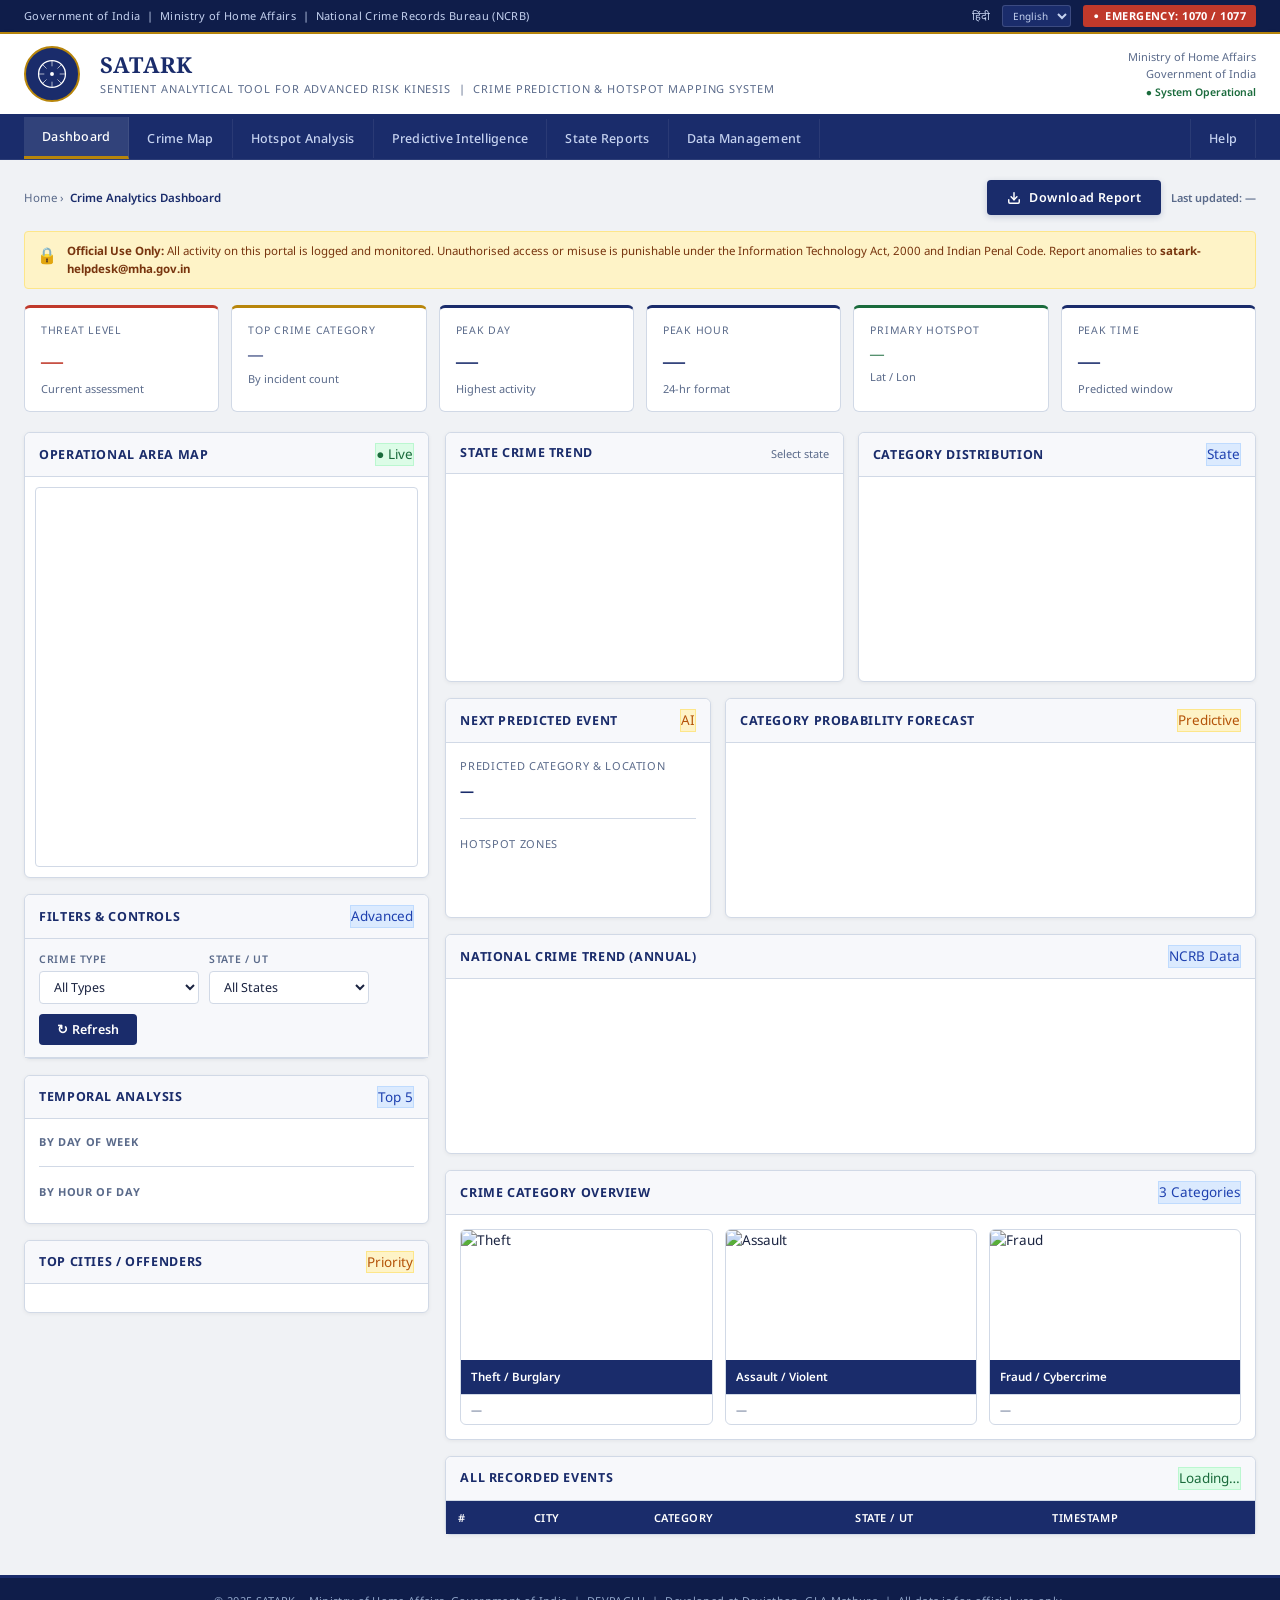
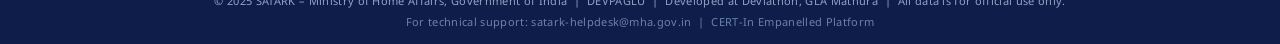
==== commit 84508421: "Changed the UI Changed the UI theme to make it look more like a government website" ====
--- a/STRK/frontend/index.html
+++ b/STRK/frontend/index.html
@@ -3,801 +3,1307 @@
 <head>
   <meta charset="utf-8" />
   <meta name="viewport" content="width=device-width,initial-scale=1" />
-  <title>SATARK - Crime Prediction & Analysis</title>
-
-  <!-- Tailwind CSS CDN -->
+  <title>SATARK — Crime Prediction & Analysis | MHA</title>
+
   <script src="https://cdn.tailwindcss.com"></script>
-
-  <!-- Leaflet CSS & JS -->
-  <link
-    rel="stylesheet"
-    href="https://unpkg.com/leaflet@1.9.4/dist/leaflet.css"
-    crossorigin=""
-  />
-  <script
-    src="https://unpkg.com/leaflet@1.9.4/dist/leaflet.js"
-    crossorigin=""
-  ></script>
-
-  <!-- Leaflet MarkerCluster CSS/JS -->
+  <link rel="stylesheet" href="https://unpkg.com/leaflet@1.9.4/dist/leaflet.css" crossorigin=""/>
+  <script src="https://unpkg.com/leaflet@1.9.4/dist/leaflet.js" crossorigin=""></script>
   <link rel="stylesheet" href="https://unpkg.com/leaflet.markercluster@1.5.3/dist/MarkerCluster.css" />
   <link rel="stylesheet" href="https://unpkg.com/leaflet.markercluster@1.5.3/dist/MarkerCluster.Default.css" />
   <script src="https://unpkg.com/leaflet.markercluster@1.5.3/dist/leaflet.markercluster.js"></script>
-
-  <!-- Chart.js -->
   <script src="https://cdn.jsdelivr.net/npm/chart.js"></script>
 
   <style>
-    @import url('https://fonts.googleapis.com/css2?family=Orbitron:wght@400;700;900&family=Roboto:wght@300;400&display=swap');
-
-    :root{
-      --primary-glow:#490613;
-      --secondary-glow:#ff00c1;
-      --bg-color:#0d0c22;
-      --container-bg: rgba(23,22,53,0.85);
-      --border-color: rgba(0,246,255,0.12);
-      --muted:#9fb9c1;
-    }
-
-    html,body{
-      height:100%;
-    }
-
-    body{
-      font-family:'Roboto',sans-serif;
-      background: radial-gradient(ellipse at top right, rgba(73,6,19,0.12), transparent 25%), var(--bg-color);
-      color:#e6eef0;
-      margin:0;
-      min-height:100vh;
-    }
-
-    .font-orbitron{ font-family:'Orbitron',sans-serif; letter-spacing:0.06em; }
-
-    /* Data boxes (glow + hover) */
-    .data-box{
-      background-color:var(--container-bg);
-      border:1px solid var(--border-color);
-      border-radius:1rem;
-      box-shadow:0 8px 40px rgba(0,0,0,0.6);
-      transition: transform 220ms cubic-bezier(.2,.9,.3,1), box-shadow 220ms, border-color 220ms;
-      position:relative;
-      overflow:hidden;
-    }
-    .data-box:hover{
-      transform: translateY(-8px);
-      border-color: rgba(255,0,193,0.6);
-      box-shadow: 0 20px 60px rgba(255,0,193,0.06), 0 6px 30px rgba(0,0,0,0.6);
-    }
-    .data-box .header {
-      display:flex; align-items:center; justify-content:space-between;
-      gap:1rem;
-    }
-    .glow { text-shadow: 0 0 10px var(--primary-glow); color: #f5eef6; }
-
-    /* map container */
-    #map{ height:420px; min-height:320px; border-radius:0.75rem; overflow:hidden; }
-
-    .leaflet-container{ background:transparent; }
-
-    /* quick stat cards */
-    .stat-card { padding:1rem; border-radius:0.6rem; background:linear-gradient(180deg, rgba(255,255,255,0.01), rgba(0,0,0,0.1)); }
-
-    /* hover glowing image boxes for crime types */
-    .crime-image-container {
-      position:relative;
-      border-radius:0.75rem;
-      overflow:hidden;
-      transition: transform 300ms ease, box-shadow 300ms ease;
-      border:1px solid rgba(255,255,255,0.03);
-      background:linear-gradient(180deg, rgba(255,255,255,0.02), rgba(0,0,0,0.05));
-    }
-    .crime-image-container:hover {
-      transform: translateY(-6px) scale(1.01);
-      box-shadow: 0 10px 40px rgba(255,0,193,0.08);
-      border-color: var(--secondary-glow);
-    }
-    .crime-image {
-      display:block; width:100%; height:160px; object-fit:cover; transform-origin:center center; transition: transform 300ms ease;
-    }
-    .crime-image-container:hover .crime-image { transform: scale(1.08); }
-    .crime-overlay {
-      position:absolute; left:0; right:0; bottom:0;
-      background: linear-gradient(180deg, rgba(0,0,0,0) 0%, rgba(0,0,0,0.7) 65%);
-      color:#fff; padding:0.75rem 0.9rem; transform: translateY(100%); transition: transform 260ms ease;
-    }
-    .crime-image-container:hover .crime-overlay { transform: translateY(0%); }
-
-    /* bigger layout (increase size & spacing) */
-    .container {
-      max-width:1400px;
-      padding-left:28px;
-      padding-right:28px;
-    }
-
-    /* tables */
-    table { border-collapse:collapse; width:100%; }
-    table td, table th { padding:8px 10px; }
-
-    /* custom cursor */
-    .custom-cursor { cursor:none; }
-    .cursor {
-      width: 34px;
-      height: 34px;
-      border: 2px solid var(--secondary-glow);
+    @import url('https://fonts.googleapis.com/css2?family=Noto+Sans:wght@400;500;600;700&family=Noto+Serif:wght@400;600;700&display=swap');
+
+    :root {
+      --navy:      #1a2c6b;
+      --navy-dark: #0f1d4a;
+      --navy-mid:  #1e3a8a;
+      --accent:    #c0392b;
+      --gold:      #b8860b;
+      --bg:        #f0f2f5;
+      --surface:   #ffffff;
+      --surface2:  #f7f8fb;
+      --border:    #d1d9e6;
+      --text:      #1a2340;
+      --muted:     #5a6a8a;
+      --success:   #1a6b3c;
+      --warning:   #b45309;
+    }
+
+    *, *::before, *::after { box-sizing: border-box; }
+
+    html, body { height: 100%; margin: 0; }
+
+    body {
+      font-family: 'Noto Sans', sans-serif;
+      background: var(--bg);
+      color: var(--text);
+      font-size: 13.5px;
+      line-height: 1.55;
+    }
+
+    /* ── GOVT TOP RIBBON ── */
+    .govt-ribbon {
+      background: var(--navy-dark);
+      color: #c5d2f0;
+      font-size: 11px;
+      padding: 5px 0;
+      letter-spacing: 0.03em;
+      border-bottom: 2px solid var(--gold);
+    }
+    .govt-ribbon a { color: #c5d2f0; text-decoration: none; }
+    .emergency-badge {
+      display: inline-flex; align-items: center; gap: 6px;
+      background: var(--accent); color: #fff;
+      padding: 2px 10px; border-radius: 3px;
+      font-weight: 700; font-size: 11px; letter-spacing: 0.04em;
+    }
+    .emergency-badge::before { content: '●'; font-size: 9px; }
+
+    /* ── MAIN HEADER ── */
+    .site-header {
+      background: var(--surface);
+      border-bottom: 3px solid var(--navy);
+      box-shadow: 0 2px 8px rgba(0,0,0,0.08);
+    }
+    .header-inner {
+      max-width: 1400px; margin: 0 auto;
+      padding: 12px 24px;
+      display: flex; align-items: center; gap: 20px;
+    }
+    .logo-emblem {
+      width: 56px; height: 56px;
+      background: var(--navy);
       border-radius: 50%;
-      position: fixed;
-      pointer-events: none;
-      transform: translate(-50%,-50%);
-      transition: transform 0.12s ease, background-color 0.12s ease, opacity 0.12s ease;
-      z-index: 99999;
-      mix-blend-mode: screen;
-      box-shadow: 0 0 16px rgba(255,0,193,0.22);
-      background: rgba(255,255,255,0.02);
-    }
-    .cursor-dot {
-      width: 6px;
-      height: 6px;
-      background: var(--primary-glow);
-      border-radius: 50%;
-      position: fixed;
-      pointer-events: none;
-      transform: translate(-50%,-50%);
-      z-index: 99999;
-    }
-    .cursor.active { transform: translate(-50%,-50%) scale(0.6); background: rgba(255,0,193,0.16); }
-
-    /* small responsive tweaks */
-    @media (max-width: 900px){
-      #map{ min-height:260px; height:260px; }
-      .crime-image { height:120px; }
-    }
-
-    /* subtle thin scrollbars */
-    ::-webkit-scrollbar { height:7px; width:7px; }
-    ::-webkit-scrollbar-thumb { background: rgba(255,255,255,0.06); border-radius:99px; }
+      display: flex; align-items: center; justify-content: center;
+      flex-shrink: 0;
+      border: 2px solid var(--gold);
+    }
+    .logo-emblem svg { width: 32px; height: 32px; fill: #fff; }
+    .site-title { flex: 1; }
+    .site-title h1 {
+      font-family: 'Noto Serif', serif;
+      font-size: 22px; font-weight: 700;
+      color: var(--navy); margin: 0; line-height: 1.2;
+      letter-spacing: 0.01em;
+    }
+    .site-title .subtitle {
+      font-size: 11px; color: var(--muted); letter-spacing: 0.08em;
+      text-transform: uppercase; margin-top: 2px;
+    }
+    .header-actions { display: flex; align-items: center; gap: 12px; }
+    .lang-select {
+      border: 1px solid var(--border); border-radius: 4px;
+      padding: 5px 10px; font-size: 12px; color: var(--text);
+      background: var(--surface); cursor: pointer;
+      font-family: 'Noto Sans', sans-serif;
+    }
+
+    /* ── NAV BAR ── */
+    .site-nav {
+      background: var(--navy);
+      border-bottom: 1px solid rgba(255,255,255,0.08);
+    }
+    .nav-inner {
+      max-width: 1400px; margin: 0 auto;
+      padding: 0 24px;
+      display: flex; align-items: center; gap: 0;
+    }
+    .nav-inner a {
+      display: inline-block;
+      color: #c5d2f0; text-decoration: none;
+      font-size: 12.5px; font-weight: 500;
+      padding: 10px 18px;
+      border-right: 1px solid rgba(255,255,255,0.07);
+      transition: background 0.15s;
+      letter-spacing: 0.02em;
+    }
+    .nav-inner a:hover, .nav-inner a.active {
+      background: rgba(255,255,255,0.1); color: #fff;
+    }
+    .nav-inner a.active { border-bottom: 3px solid var(--gold); }
+
+    /* ── PAGE SHELL ── */
+    .page-wrap { max-width: 1400px; margin: 0 auto; padding: 20px 24px 40px; }
+
+    /* ── BREADCRUMB ── */
+    .breadcrumb {
+      font-size: 11.5px; color: var(--muted); margin-bottom: 16px;
+      display: flex; align-items: center; gap: 6px;
+    }
+    .breadcrumb span { color: var(--navy); font-weight: 600; }
+
+    /* ── SECTION HEADING ── */
+    .section-heading {
+      font-family: 'Noto Serif', serif;
+      font-size: 15px; font-weight: 700;
+      color: var(--navy);
+      padding: 10px 14px;
+      background: var(--surface);
+      border-left: 4px solid var(--navy);
+      border-radius: 0 4px 4px 0;
+      margin-bottom: 14px;
+      display: flex; align-items: center; justify-content: space-between;
+      border-bottom: 1px solid var(--border);
+    }
+    .section-heading .badge {
+      font-size: 10px; font-weight: 700; letter-spacing: 0.06em;
+      padding: 2px 8px; border-radius: 3px;
+      text-transform: uppercase;
+    }
+    .badge-live { background: #dcfce7; color: var(--success); border: 1px solid #bbf7d0; }
+    .badge-info { background: #dbeafe; color: #1e40af; border: 1px solid #bfdbfe; }
+    .badge-warn { background: #fef3c7; color: var(--warning); border: 1px solid #fde68a; }
+
+    /* ── CARD ── */
+    .card {
+      background: var(--surface);
+      border: 1px solid var(--border);
+      border-radius: 6px;
+      box-shadow: 0 1px 4px rgba(0,0,0,0.06);
+    }
+    .card-header {
+      padding: 10px 14px;
+      border-bottom: 1px solid var(--border);
+      background: var(--surface2);
+      border-radius: 6px 6px 0 0;
+      display: flex; align-items: center; justify-content: space-between;
+    }
+    .card-title {
+      font-size: 12.5px; font-weight: 700; color: var(--navy);
+      text-transform: uppercase; letter-spacing: 0.05em;
+    }
+    .card-body { padding: 14px; }
+
+    /* ── STAT TILES ── */
+    .stat-tile {
+      background: var(--surface);
+      border: 1px solid var(--border);
+      border-radius: 6px;
+      padding: 14px 16px;
+      border-top: 3px solid var(--navy);
+    }
+    .stat-tile.accent-red   { border-top-color: var(--accent); }
+    .stat-tile.accent-gold  { border-top-color: var(--gold); }
+    .stat-tile.accent-green { border-top-color: var(--success); }
+    .stat-tile-label { font-size: 10.5px; color: var(--muted); text-transform: uppercase; letter-spacing: 0.07em; margin-bottom: 5px; }
+    .stat-tile-value { font-size: 22px; font-weight: 700; color: var(--navy); font-family: 'Noto Serif', serif; }
+    .stat-tile-value.danger  { color: var(--accent); }
+    .stat-tile-value.warning { color: var(--warning); }
+    .stat-tile-value.success { color: var(--success); }
+    .stat-tile-sub { font-size: 11px; color: var(--muted); margin-top: 3px; }
+
+    /* ── THREAT PILL ── */
+    .threat-pill {
+      display: inline-block; padding: 3px 12px; border-radius: 3px;
+      font-size: 12px; font-weight: 700; letter-spacing: 0.06em; text-transform: uppercase;
+    }
+    .threat-CRITICAL { background: #fee2e2; color: #b91c1c; border: 1px solid #fecaca; }
+    .threat-HIGH     { background: #fef3c7; color: #92400e; border: 1px solid #fde68a; }
+    .threat-MODERATE { background: #dbeafe; color: #1e40af; border: 1px solid #bfdbfe; }
+    .threat-LOW      { background: #dcfce7; color: #166534; border: 1px solid #bbf7d0; }
+
+    /* ── MAP ── */
+    #map { height: 380px; border-radius: 4px; border: 1px solid var(--border); }
+    .leaflet-container { background: #e8edf5; }
+
+    /* ── FILTERS ── */
+    .filter-row { display: flex; flex-wrap: wrap; gap: 10px; align-items: flex-end; padding: 12px 14px; background: var(--surface2); border-bottom: 1px solid var(--border); }
+    .filter-group { display: flex; flex-direction: column; gap: 3px; }
+    .filter-label { font-size: 10.5px; color: var(--muted); text-transform: uppercase; letter-spacing: 0.06em; font-weight: 600; }
+    .filter-select, .filter-input {
+      border: 1px solid var(--border); border-radius: 4px;
+      padding: 6px 10px; font-size: 12.5px; color: var(--text);
+      background: var(--surface); font-family: 'Noto Sans', sans-serif;
+      min-width: 160px;
+    }
+    .filter-select:focus, .filter-input:focus { outline: 2px solid var(--navy); outline-offset: 1px; }
+    .btn-primary {
+      background: var(--navy); color: #fff;
+      border: none; border-radius: 4px;
+      padding: 7px 18px; font-size: 12.5px; font-weight: 600;
+      cursor: pointer; font-family: 'Noto Sans', sans-serif;
+      letter-spacing: 0.02em;
+      transition: background 0.15s;
+    }
+    .btn-primary:hover { background: var(--navy-dark); }
+    .btn-secondary {
+      background: var(--surface); color: var(--navy);
+      border: 1px solid var(--navy); border-radius: 4px;
+      padding: 7px 18px; font-size: 12.5px; font-weight: 600;
+      cursor: pointer; font-family: 'Noto Sans', sans-serif;
+      letter-spacing: 0.02em;
+      transition: background 0.15s, color 0.15s;
+    }
+    .btn-secondary:hover { background: var(--navy); color: #fff; }
+
+    /* ── TABLE ── */
+    .data-table { width: 100%; border-collapse: collapse; font-size: 12.5px; }
+    .data-table thead tr { background: var(--navy); color: #fff; }
+    .data-table th { padding: 8px 12px; text-align: left; font-weight: 600; font-size: 11px; letter-spacing: 0.05em; text-transform: uppercase; white-space: nowrap; }
+    .data-table td { padding: 8px 12px; border-bottom: 1px solid var(--border); color: var(--text); vertical-align: middle; }
+    .data-table tbody tr:nth-child(even) { background: var(--surface2); }
+    .data-table tbody tr:hover { background: #e8edf7; }
+    .data-table .cat-badge {
+      display: inline-block; padding: 1px 8px; border-radius: 3px;
+      font-size: 10.5px; font-weight: 600;
+      background: #dbeafe; color: #1e40af; border: 1px solid #bfdbfe;
+    }
+
+    /* ── CHART CONTAINERS ── */
+    .chart-wrap { position: relative; }
+
+    /* ── CRIME IMAGE BOXES ── */
+    .crime-img-box {
+      border: 1px solid var(--border); border-radius: 6px; overflow: hidden;
+      background: var(--surface);
+      transition: box-shadow 0.2s, border-color 0.2s;
+    }
+    .crime-img-box:hover { box-shadow: 0 4px 16px rgba(26,44,107,0.12); border-color: var(--navy); }
+    .crime-img-box img { display: block; width: 100%; height: 130px; object-fit: cover; }
+    .crime-img-caption {
+      padding: 8px 10px;
+      background: var(--navy); color: #fff;
+      font-size: 11.5px; font-weight: 600;
+    }
+    .crime-img-stat { padding: 6px 10px; font-size: 11px; color: var(--muted); border-top: 1px solid var(--border); }
+
+    /* ── ANALYSIS LIST ── */
+    .analysis-row {
+      display: flex; align-items: center; justify-content: space-between;
+      padding: 6px 0; border-bottom: 1px solid var(--border);
+      font-size: 12.5px;
+    }
+    .analysis-row:last-child { border-bottom: none; }
+    .analysis-bar-wrap { flex: 1; margin: 0 10px; height: 6px; background: #e2e8f0; border-radius: 99px; overflow: hidden; }
+    .analysis-bar { height: 100%; background: var(--navy); border-radius: 99px; transition: width 0.5s ease; }
+    .analysis-bar.red { background: var(--accent); }
+
+    /* ── PREDICTION PANEL ── */
+    .prediction-row {
+      display: flex; align-items: center; gap: 10px;
+      padding: 8px 0; border-bottom: 1px solid var(--border);
+      font-size: 12.5px;
+    }
+    .prediction-row:last-child { border-bottom: none; }
+    .pred-rank { width: 22px; height: 22px; border-radius: 50%; background: var(--navy); color: #fff; font-size: 10px; font-weight: 700; display: flex; align-items: center; justify-content: center; flex-shrink: 0; }
+
+    /* ── FOOTER ── */
+    .site-footer {
+      background: var(--navy-dark);
+      color: #8fa4c8;
+      font-size: 11px;
+      padding: 14px 24px;
+      text-align: center;
+      border-top: 3px solid var(--navy);
+      letter-spacing: 0.03em;
+    }
+
+    /* ── REPORT MODAL ── */
+    #report-modal {
+      display: none; position: fixed; inset: 0; z-index: 10000;
+      background: rgba(10,15,40,0.65);
+      backdrop-filter: blur(4px);
+      align-items: center; justify-content: center; padding: 20px;
+    }
+    #report-modal.visible { display: flex; }
+    #report-modal-inner {
+      width: 100%; max-width: 900px; max-height: 92vh; overflow-y: auto;
+      background: var(--surface); border-radius: 6px;
+      border: 2px solid var(--navy);
+      box-shadow: 0 20px 60px rgba(0,0,0,0.35);
+      display: flex; flex-direction: column;
+    }
+    .report-modal-header {
+      background: var(--navy); color: #fff;
+      padding: 14px 20px; border-radius: 4px 4px 0 0;
+      display: flex; align-items: center; justify-content: space-between;
+      flex-shrink: 0;
+    }
+    .report-modal-header h2 { margin: 0; font-size: 15px; font-family: 'Noto Serif', serif; font-weight: 700; letter-spacing: 0.02em; }
+    .report-modal-actions {
+      padding: 12px 20px; border-top: 1px solid var(--border);
+      display: flex; gap: 10px; justify-content: flex-end; flex-shrink: 0;
+      background: var(--surface2);
+    }
+
+    /* ── PRINTABLE REPORT ── */
+    #printable-report {
+      padding: 36px 44px;
+      font-family: 'Noto Sans', sans-serif;
+      font-size: 12.5px; line-height: 1.65; color: var(--text);
+    }
+    .rpt-header {
+      display: flex; align-items: flex-start; justify-content: space-between;
+      padding-bottom: 18px; margin-bottom: 24px;
+      border-bottom: 3px solid var(--navy);
+    }
+    .rpt-logo-block { display: flex; align-items: center; gap: 14px; }
+    .rpt-emblem {
+      width: 52px; height: 52px; background: var(--navy); border-radius: 50%;
+      display: flex; align-items: center; justify-content: center;
+      border: 2px solid var(--gold);
+    }
+    .rpt-emblem svg { width: 28px; height: 28px; fill: #fff; }
+    .rpt-title { font-family: 'Noto Serif', serif; font-size: 20px; font-weight: 700; color: var(--navy); line-height: 1.2; }
+    .rpt-subtitle { font-size: 11px; color: var(--muted); letter-spacing: 0.06em; text-transform: uppercase; margin-top: 3px; }
+    .rpt-meta { text-align: right; font-size: 11px; color: var(--muted); line-height: 1.8; }
+    .rpt-meta strong { color: var(--text); }
+    .rpt-classified {
+      display: inline-block; padding: 2px 10px; border-radius: 3px;
+      background: #fee2e2; color: var(--accent); border: 1px solid #fecaca;
+      font-size: 10px; font-weight: 700; letter-spacing: 0.08em; text-transform: uppercase;
+    }
+    .rpt-section { margin-bottom: 28px; }
+    .rpt-section-title {
+      font-family: 'Noto Serif', serif; font-size: 13px; font-weight: 700;
+      color: var(--navy); text-transform: uppercase; letter-spacing: 0.07em;
+      border-bottom: 2px solid var(--navy); padding-bottom: 5px; margin-bottom: 14px;
+    }
+    .rpt-grid-3 { display: grid; grid-template-columns: repeat(3,1fr); gap: 12px; }
+    .rpt-grid-2 { display: grid; grid-template-columns: repeat(2,1fr); gap: 12px; }
+    .rpt-card {
+      border: 1px solid var(--border); border-radius: 5px; padding: 12px 14px;
+      border-top: 3px solid var(--navy);
+    }
+    .rpt-card-label { font-size: 10px; text-transform: uppercase; letter-spacing: 0.08em; color: var(--muted); margin-bottom: 4px; }
+    .rpt-card-value { font-size: 18px; font-weight: 700; color: var(--navy); font-family: 'Noto Serif', serif; }
+    .rpt-table { width: 100%; border-collapse: collapse; font-size: 12px; }
+    .rpt-table thead tr { background: var(--navy); color: #fff; }
+    .rpt-table th { padding: 7px 10px; text-align: left; font-size: 10.5px; letter-spacing: 0.05em; text-transform: uppercase; }
+    .rpt-table td { padding: 7px 10px; border-bottom: 1px solid var(--border); }
+    .rpt-table tbody tr:nth-child(even) { background: #f7f8fb; }
+    .rpt-bar-row { display: flex; align-items: center; gap: 10px; margin-bottom: 7px; }
+    .rpt-bar-label { width: 100px; font-size: 11px; color: var(--text); text-align: right; flex-shrink: 0; }
+    .rpt-bar-track { flex: 1; height: 8px; background: #e2e8f0; border-radius: 99px; overflow: hidden; }
+    .rpt-bar-fill { height: 100%; background: var(--navy); border-radius: 99px; transition: width 0.5s; }
+    .rpt-bar-fill.red { background: var(--accent); }
+    .rpt-bar-count { width: 38px; font-size: 11px; color: var(--muted); text-align: right; flex-shrink: 0; }
+    .rpt-footer {
+      margin-top: 32px; padding-top: 14px; border-top: 1px solid var(--border);
+      display: flex; justify-content: space-between; font-size: 10px; color: var(--muted);
+      letter-spacing: 0.04em;
+    }
+
+    /* ── DOWNLOAD REPORT BUTTON ── */
+    #download-report-btn {
+      display: inline-flex; align-items: center; gap: 8px;
+      background: var(--navy); color: #fff;
+      border: none; border-radius: 4px;
+      padding: 9px 20px; font-size: 12.5px; font-weight: 600;
+      cursor: pointer; font-family: 'Noto Sans', sans-serif;
+      letter-spacing: 0.03em;
+      transition: background 0.15s, box-shadow 0.15s;
+      box-shadow: 0 2px 6px rgba(26,44,107,0.2);
+    }
+    #download-report-btn:hover { background: var(--navy-dark); box-shadow: 0 4px 12px rgba(26,44,107,0.3); }
+
+    /* ── MISC ── */
+    .divider { border: none; border-top: 1px solid var(--border); margin: 16px 0; }
+    .text-muted { color: var(--muted); }
+    .info-notice {
+      display: flex; align-items: flex-start; gap: 10px;
+      background: #fef3c7; border: 1px solid #fde68a; border-radius: 4px;
+      padding: 10px 12px; font-size: 11.5px; color: #78350f;
+    }
+    .info-notice .icon { font-size: 16px; flex-shrink: 0; margin-top: 1px; }
+
+    @media (max-width: 900px) {
+      #map { height: 260px; }
+      .rpt-grid-3, .rpt-grid-2 { grid-template-columns: 1fr; }
+    }
+
+    @media print {
+      body * { visibility: hidden !important; }
+      #printable-report, #printable-report * { visibility: visible !important; }
+      #printable-report {
+        position: absolute; left: 0; top: 0; width: 100%;
+        padding: 24px 32px;
+      }
+    }
   </style>
 </head>
-<body id="main-bg" class="bg-no-repeat bg-cover">
-
-  <!-- Custom cursor elements -->
-  <div id="custom-cursor" class="cursor" aria-hidden="true"></div>
-  <div id="custom-cursor-dot" class="cursor-dot" aria-hidden="true"></div>
-
-  <!-- Modal -->
-  <div id="modal" class="hidden fixed inset-0 z-50 items-center justify-center" style="display:none;">
-    <div class="data-box p-6 w-full max-w-2xl">
-      <div class="flex justify-between items-center mb-3">
-        <h2 id="modal-title" class="font-orbitron text-2xl glow">Details</h2>
-        <button onclick="hideModal()" class="text-sm text-gray-300">Close</button>
+<body>
+
+<!-- ══ GOVT RIBBON ══ -->
+<div class="govt-ribbon">
+  <div style="max-width:1400px;margin:0 auto;padding:0 24px;display:flex;align-items:center;justify-content:space-between;flex-wrap:wrap;gap:6px;">
+    <div>
+      Government of India &nbsp;|&nbsp; Ministry of Home Affairs &nbsp;|&nbsp;
+      <a href="#">National Crime Records Bureau (NCRB)</a>
+    </div>
+    <div style="display:flex;align-items:center;gap:12px;">
+      <span>हिंदी</span>
+      <select class="lang-select" style="padding:2px 6px;font-size:10px;background:#1a2c6b;color:#c5d2f0;border:1px solid rgba(255,255,255,0.15);border-radius:3px;">
+        <option>English</option><option>हिंदी</option>
+      </select>
+      <span class="emergency-badge">EMERGENCY: 1070 / 1077</span>
+    </div>
+  </div>
+</div>
+
+<!-- ══ SITE HEADER ══ -->
+<header class="site-header">
+  <div class="header-inner">
+    <div class="logo-emblem" aria-hidden="true">
+      <!-- Ashoka Chakra-style SVG -->
+      <svg viewBox="0 0 100 100" xmlns="http://www.w3.org/2000/svg">
+        <circle cx="50" cy="50" r="42" fill="none" stroke="#fff" stroke-width="4"/>
+        <circle cx="50" cy="50" r="6" fill="#fff"/>
+        <line x1="50" y1="8" x2="50" y2="26" stroke="#fff" stroke-width="2"/>
+        <line x1="50" y1="74" x2="50" y2="92" stroke="#fff" stroke-width="2"/>
+        <line x1="8" y1="50" x2="26" y2="50" stroke="#fff" stroke-width="2"/>
+        <line x1="74" y1="50" x2="92" y2="50" stroke="#fff" stroke-width="2"/>
+        <line x1="21" y1="21" x2="33" y2="33" stroke="#fff" stroke-width="2"/>
+        <line x1="67" y1="67" x2="79" y2="79" stroke="#fff" stroke-width="2"/>
+        <line x1="79" y1="21" x2="67" y2="33" stroke="#fff" stroke-width="2"/>
+        <line x1="21" y1="79" x2="33" y2="67" stroke="#fff" stroke-width="2"/>
+      </svg>
+    </div>
+    <div class="site-title">
+      <h1>SATARK</h1>
+      <div class="subtitle">Sentient Analytical Tool for Advanced Risk Kinesis &nbsp;|&nbsp; Crime Prediction &amp; Hotspot Mapping System</div>
+    </div>
+    <div style="text-align:right;">
+      <div style="font-size:11px;color:var(--muted);">Ministry of Home Affairs</div>
+      <div style="font-size:11px;color:var(--muted);">Government of India</div>
+      <div style="font-size:10.5px;color:var(--success);font-weight:600;margin-top:2px;">● System Operational</div>
+    </div>
+  </div>
+</header>
+
+<!-- ══ NAV ══ -->
+<nav class="site-nav">
+  <div class="nav-inner">
+    <a href="#" class="active">Dashboard</a>
+    <a href="#">Crime Map</a>
+    <a href="#">Hotspot Analysis</a>
+    <a href="#">Predictive Intelligence</a>
+    <a href="#">State Reports</a>
+    <a href="#">Data Management</a>
+    <a href="#" style="margin-left:auto;border-left:1px solid rgba(255,255,255,0.07)">Help</a>
+  </div>
+</nav>
+
+<!-- ══ REPORT MODAL ══ -->
+<div id="report-modal" role="dialog" aria-modal="true">
+  <div id="report-modal-inner">
+    <div class="report-modal-header">
+      <h2>📄 &nbsp;SATARK Intelligence Report</h2>
+      <button onclick="closeReportModal()" style="background:rgba(255,255,255,0.1);border:1px solid rgba(255,255,255,0.2);color:#fff;border-radius:4px;padding:4px 12px;cursor:pointer;font-size:12px;">✕ Close</button>
+    </div>
+    <div id="printable-report"></div>
+    <div class="report-modal-actions">
+      <button class="btn-secondary" onclick="closeReportModal()">Close</button>
+      <button class="btn-primary" onclick="window.print()">⎙ &nbsp;Print / Save as PDF</button>
+    </div>
+  </div>
+</div>
+
+<!-- ══ ORIGINAL DETAILS MODAL ══ -->
+<div id="modal" style="display:none;position:fixed;inset:0;z-index:9000;background:rgba(10,15,40,0.6);align-items:center;justify-content:center;padding:20px;">
+  <div style="background:var(--surface);border-radius:6px;border:1px solid var(--border);padding:24px;max-width:680px;width:100%;box-shadow:0 16px 48px rgba(0,0,0,0.25);">
+    <div style="display:flex;align-items:center;justify-content:space-between;margin-bottom:14px;">
+      <h2 style="font-family:'Noto Serif',serif;font-size:16px;font-weight:700;color:var(--navy);margin:0;">Event Details</h2>
+      <button onclick="hideModal()" class="btn-secondary" style="padding:4px 12px;">Close</button>
+    </div>
+    <div id="modal-body" style="white-space:pre-wrap;font-size:12px;color:var(--muted);margin-bottom:14px;background:var(--surface2);padding:10px;border-radius:4px;border:1px solid var(--border);max-height:160px;overflow-y:auto;"></div>
+    <div style="display:grid;grid-template-columns:1fr 1fr;gap:12px;">
+      <canvas id="modal-pie" width="300" height="200"></canvas>
+      <canvas id="modal-line" width="300" height="200"></canvas>
+    </div>
+    <div style="margin-top:14px;"><button onclick="hideModal()" class="btn-primary" style="width:100%;">Close</button></div>
+  </div>
+</div>
+
+<!-- ══ PAGE CONTENT ══ -->
+<div class="page-wrap">
+
+  <!-- BREADCRUMB -->
+  <div class="breadcrumb">
+    Home &rsaquo; <span>Crime Analytics Dashboard</span>
+    <span style="margin-left:auto;display:flex;align-items:center;gap:10px;">
+      <button id="download-report-btn" onclick="openReportModal()">
+        <svg width="14" height="14" viewBox="0 0 24 24" fill="none" stroke="currentColor" stroke-width="2.5" stroke-linecap="round" stroke-linejoin="round"><path d="M21 15v4a2 2 0 0 1-2 2H5a2 2 0 0 1-2-2v-4"/><polyline points="7 10 12 15 17 10"/><line x1="12" y1="15" x2="12" y2="3"/></svg>
+        Download Report
+      </button>
+      <span style="font-size:11px;color:var(--muted);" id="last-updated-label">Last updated: —</span>
+    </span>
+  </div>
+
+  <!-- SECURITY NOTICE -->
+  <div class="info-notice" style="margin-bottom:16px;">
+    <span class="icon">🔒</span>
+    <div><strong>Official Use Only:</strong> All activity on this portal is logged and monitored. Unauthorised access or misuse is punishable under the Information Technology Act, 2000 and Indian Penal Code. Report anomalies to <strong>satark-helpdesk@mha.gov.in</strong></div>
+  </div>
+
+  <!-- TOP STAT TILES -->
+  <div style="display:grid;grid-template-columns:repeat(auto-fit,minmax(170px,1fr));gap:12px;margin-bottom:20px;">
+    <div class="stat-tile accent-red">
+      <div class="stat-tile-label">Threat Level</div>
+      <div class="stat-tile-value danger" id="threat-level">—</div>
+      <div class="stat-tile-sub">Current assessment</div>
+    </div>
+    <div class="stat-tile accent-gold">
+      <div class="stat-tile-label">Top Crime Category</div>
+      <div class="stat-tile-value" id="top-crime" style="font-size:15px;margin-top:4px;">—</div>
+      <div class="stat-tile-sub">By incident count</div>
+    </div>
+    <div class="stat-tile">
+      <div class="stat-tile-label">Peak Day</div>
+      <div class="stat-tile-value" id="peak-day">—</div>
+      <div class="stat-tile-sub">Highest activity</div>
+    </div>
+    <div class="stat-tile">
+      <div class="stat-tile-label">Peak Hour</div>
+      <div class="stat-tile-value" id="peak-hour">—</div>
+      <div class="stat-tile-sub">24-hr format</div>
+    </div>
+    <div class="stat-tile accent-green">
+      <div class="stat-tile-label">Primary Hotspot</div>
+      <div class="stat-tile-value success" id="hotspot-area" style="font-size:14px;margin-top:4px;">—</div>
+      <div class="stat-tile-sub">Lat / Lon</div>
+    </div>
+    <div class="stat-tile">
+      <div class="stat-tile-label">Peak Time</div>
+      <div class="stat-tile-value" id="peak-time">—</div>
+      <div class="stat-tile-sub">Predicted window</div>
+    </div>
+  </div>
+
+  <!-- MAIN GRID -->
+  <div style="display:grid;grid-template-columns:1fr 2fr;gap:16px;align-items:start;">
+
+    <!-- LEFT COLUMN -->
+    <div style="display:flex;flex-direction:column;gap:16px;">
+
+      <!-- MAP CARD -->
+      <div class="card">
+        <div class="card-header">
+          <span class="card-title">Operational Area Map</span>
+          <span class="badge badge-live">● Live</span>
+        </div>
+        <div class="card-body" style="padding:10px;">
+          <div id="map"></div>
+        </div>
       </div>
-      <div id="modal-body" class="whitespace-pre-wrap text-sm text-gray-300 mb-3"></div>
-      <div class="grid grid-cols-1 md:grid-cols-2 gap-3">
-        <canvas id="modal-pie" width="300" height="220"></canvas>
-        <canvas id="modal-line" width="300" height="220"></canvas>
+
+      <!-- FILTERS CARD -->
+      <div class="card">
+        <div class="card-header">
+          <span class="card-title">Filters &amp; Controls</span>
+          <span class="badge badge-info">Advanced</span>
+        </div>
+        <div class="filter-row">
+          <div class="filter-group">
+            <label class="filter-label">Crime Type</label>
+            <select id="crime-type-filter" class="filter-select">
+              <option value="All">All Types</option>
+              <option value="Theft">Theft</option>
+              <option value="Assault">Assault</option>
+              <option value="Burglary">Burglary</option>
+              <option value="Robbery">Robbery</option>
+              <option value="Fraud">Fraud</option>
+              <option value="Vandalism">Vandalism</option>
+              <option value="Kidnapping">Kidnapping</option>
+            </select>
+          </div>
+          <div class="filter-group">
+            <label class="filter-label">State / UT</label>
+            <select id="state-filter" class="filter-select">
+              <option value="">All States</option>
+              <option value="Andhra Pradesh">Andhra Pradesh</option>
+              <option value="Arunachal Pradesh">Arunachal Pradesh</option>
+              <option value="Assam">Assam</option>
+              <option value="Bihar">Bihar</option>
+              <option value="Chhattisgarh">Chhattisgarh</option>
+              <option value="Goa">Goa</option>
+              <option value="Gujarat">Gujarat</option>
+              <option value="Haryana">Haryana</option>
+              <option value="Himachal Pradesh">Himachal Pradesh</option>
+              <option value="Jharkhand">Jharkhand</option>
+              <option value="Karnataka">Karnataka</option>
+              <option value="Kerala">Kerala</option>
+              <option value="Madhya Pradesh">Madhya Pradesh</option>
+              <option value="Maharashtra">Maharashtra</option>
+              <option value="Manipur">Manipur</option>
+              <option value="Meghalaya">Meghalaya</option>
+              <option value="Mizoram">Mizoram</option>
+              <option value="Nagaland">Nagaland</option>
+              <option value="Odisha">Odisha</option>
+              <option value="Punjab">Punjab</option>
+              <option value="Rajasthan">Rajasthan</option>
+              <option value="Sikkim">Sikkim</option>
+              <option value="Tamil Nadu">Tamil Nadu</option>
+              <option value="Telangana">Telangana</option>
+              <option value="Tripura">Tripura</option>
+              <option value="Uttar Pradesh">Uttar Pradesh</option>
+              <option value="Uttarakhand">Uttarakhand</option>
+              <option value="West Bengal">West Bengal</option>
+              <option value="Delhi">Delhi</option>
+            </select>
+          </div>
+          <button id="refresh-btn" class="btn-primary">↻ Refresh</button>
+        </div>
       </div>
-      <div class="mt-4"><button onclick="hideModal()" class="w-full py-2 rounded bg-gradient-to-r from-pink-500 to-purple-500 font-bold">Close</button></div>
-    </div>
-  </div>
-
-  <div class="container mx-auto py-8">
-    <header class="text-center mb-6">
-      <h1 class="text-5xl md:text-6xl font-orbitron glow">S A T A R K</h1>
-      <p class="text-gray-400 mt-1">Sentient Analytical Tool for Advanced Risk Kinesis</p>
-    </header>
-
-    <main class="grid grid-cols-1 lg:grid-cols-3 gap-6">
-      <!-- left column -->
-      <div class="lg:col-span-1 flex flex-col gap-6">
-        <div class="data-box p-4 h-[50vh] md:h-[70vh]">
-          <div class="header mb-2">
-            <h2 class="font-orbitron text-lg glow">Operational Area</h2>
-            <div style="font-size:12px;color:var(--muted)">Live</div>
+
+      <!-- QUICK ANALYSIS -->
+      <div class="card">
+        <div class="card-header">
+          <span class="card-title">Temporal Analysis</span>
+          <span class="badge badge-info">Top 5</span>
+        </div>
+        <div class="card-body">
+          <div style="font-size:11px;font-weight:700;color:var(--muted);text-transform:uppercase;letter-spacing:0.06em;margin-bottom:8px;">By Day of Week</div>
+          <div id="by-day"></div>
+          <hr class="divider"/>
+          <div style="font-size:11px;font-weight:700;color:var(--muted);text-transform:uppercase;letter-spacing:0.06em;margin-bottom:8px;">By Hour of Day</div>
+          <div id="by-hour"></div>
+        </div>
+      </div>
+
+      <!-- TOP OFFENDERS -->
+      <div class="card">
+        <div class="card-header">
+          <span class="card-title">Top Cities / Offenders</span>
+          <span class="badge badge-warn">Priority</span>
+        </div>
+        <div class="card-body">
+          <ol id="top3-list" style="margin:0;padding:0;list-style:none;"></ol>
+        </div>
+      </div>
+
+    </div>
+
+    <!-- RIGHT COLUMN -->
+    <div style="display:flex;flex-direction:column;gap:16px;">
+
+      <!-- STATE TREND CHARTS -->
+      <div style="display:grid;grid-template-columns:1fr 1fr;gap:14px;">
+        <div class="card">
+          <div class="card-header">
+            <span class="card-title">State Crime Trend</span>
+            <span id="trend-subtitle" class="text-muted" style="font-size:11px;">Select state</span>
           </div>
-          <div id="map"></div>
-        </div>
-
-        <div class="data-box p-4">
-          <h3 class="font-orbitron text-lg mb-3 glow">Filters & Controls</h3>
-          <label class="text-sm text-gray-300 block mb-2">Crime Type</label>
-          <select id="crime-type-filter" class="w-full p-2 bg-gray-900 rounded mb-3 text-white">
-            <option value="All">All</option>
-            <option value="Theft">Theft</option>
-            <option value="Assault">Assault</option>
-            <option value="Burglary">Burglary</option>
-            <option value="Robbery">Robbery</option>
-            <option value="Fraud">Fraud</option>
-            <option value="Vandalism">Vandalism</option>
-            <option value="Kidnapping">Kidnapping</option>
-          </select>
-
-          <label class="text-sm text-gray-300 block mb-2">State</label>
-          <select id="state-filter" class="w-full p-2 bg-gray-900 rounded mb-3 text-white">
-            <option value="">All States</option>
-            <option value="Andhra Pradesh">Andhra Pradesh</option>
-            <option value="Arunachal Pradesh">Arunachal Pradesh</option>
-            <option value="Assam">Assam</option>
-            <option value="Bihar">Bihar</option>
-            <option value="Chhattisgarh">Chhattisgarh</option>
-            <option value="Goa">Goa</option>
-            <option value="Gujarat">Gujarat</option>
-            <option value="Haryana">Haryana</option>
-            <option value="Himachal Pradesh">Himachal Pradesh</option>
-            <option value="Jharkhand">Jharkhand</option>
-            <option value="Karnataka">Karnataka</option>
-            <option value="Kerala">Kerala</option>
-            <option value="Madhya Pradesh">Madhya Pradesh</option>
-            <option value="Maharashtra">Maharashtra</option>
-            <option value="Manipur">Manipur</option>
-            <option value="Meghalaya">Meghalaya</option>
-            <option value="Mizoram">Mizoram</option>
-            <option value="Nagaland">Nagaland</option>
-            <option value="Odisha">Odisha</option>
-            <option value="Punjab">Punjab</option>
-            <option value="Rajasthan">Rajasthan</option>
-            <option value="Sikkim">Sikkim</option>
-            <option value="Tamil Nadu">Tamil Nadu</option>
-            <option value="Telangana">Telangana</option>
-            <option value="Tripura">Tripura</option>
-            <option value="Uttar Pradesh">Uttar Pradesh</option>
-            <option value="Uttarakhand">Uttarakhand</option>
-            <option value="West Bengal">West Bengal</option>
-            <option value="Delhi">Delhi</option>
-          </select>
-
-          <button id="refresh-btn" class="w-full py-2 bg-cyan-500 rounded font-bold">Refresh Data</button>
-        </div>
-
-        <div class="data-box p-4">
-          <h3 class="font-orbitron text-lg mb-2 glow">Quick Stats</h3>
-          <div class="grid grid-cols-2 gap-3">
-            <div class="p-3 data-box rounded text-center">
-              <div class="text-xs text-gray-300">Peak Day</div>
-              <div id="peak-day" class="font-bold text-lg">--</div>
-            </div>
-            <div class="p-3 data-box rounded text-center">
-              <div class="text-xs text-gray-300">Peak Hour</div>
-              <div id="peak-hour" class="font-bold text-lg">--</div>
-            </div>
-            <div class="p-3 data-box rounded text-center col-span-2">
-              <div class="text-xs text-gray-300">Top Crime</div>
-              <div id="top-crime" class="font-bold text-lg">--</div>
-            </div>
+          <div class="card-body">
+            <div class="chart-wrap"><canvas id="stateTrendChart" height="170"></canvas></div>
           </div>
         </div>
-        <!-- Top 3 offenders (floating alternative kept minimal for now) -->
-        <div class="data-box p-3">
-          <h4 class="font-orbitron text-sm glow">Top 3 Offenders / Cities</h4>
-          <ol id="top3-list" class="mt-2 text-sm space-y-1 text-gray-200"></ol>
+        <div class="card">
+          <div class="card-header">
+            <span class="card-title">Category Distribution</span>
+            <span class="badge badge-info">State</span>
+          </div>
+          <div class="card-body">
+            <div class="chart-wrap"><canvas id="stateDistributionChart" height="170"></canvas></div>
+          </div>
         </div>
       </div>
 
-      <!-- right column (wider) -->
-      <div class="lg:col-span-2 flex flex-col gap-6">
-        <div class="data-box p-4">
-          <div class="header mb-3">
-            <h3 class="font-orbitron text-xl glow">Dashboard</h3>
-            <div style="font-size:12px;color:var(--muted)">Interactive Insights</div>
+      <!-- PREDICTIVE INTELLIGENCE -->
+      <div style="display:grid;grid-template-columns:1fr 2fr;gap:14px;">
+        <div class="card">
+          <div class="card-header">
+            <span class="card-title">Next Predicted Event</span>
+            <span class="badge badge-warn">AI</span>
           </div>
-
-          <div class="grid grid-cols-1 md:grid-cols-3 gap-4">
-            <div class="p-4 stat-card text-center">
-              <div class="text-xs text-gray-300">Threat Level</div>
-              <div id="threat-level" class="font-orbitron text-3xl mt-2">--</div>
-            </div>
-            <div class="p-4 stat-card text-center">
-              <div class="text-xs text-gray-300">Predicted Hotspot</div>
-              <div id="hotspot-area" class="font-bold mt-2">--</div>
-            </div>
-            <div class="p-4 stat-card text-center">
-              <div class="text-xs text-gray-300">Peak Time</div>
-              <div id="peak-time" class="font-bold mt-2">--</div>
-            </div>
+          <div class="card-body">
+            <div style="font-size:11px;color:var(--muted);text-transform:uppercase;letter-spacing:0.06em;margin-bottom:6px;">Predicted Category &amp; Location</div>
+            <div id="next-crime-text" style="font-size:14px;font-weight:700;color:var(--navy);">—</div>
+            <div id="next-crime-context" style="font-size:11.5px;color:var(--muted);margin-top:4px;"></div>
+            <hr class="divider"/>
+            <div style="font-size:11px;color:var(--muted);text-transform:uppercase;letter-spacing:0.06em;margin-bottom:6px;">Hotspot Zones</div>
+            <div id="hotspots-list" style="font-size:12px;"></div>
           </div>
-
-          <!-- big row: state-wise charts -->
-          <div class="mt-6 grid grid-cols-1 lg:grid-cols-2 gap-4">
-            <div class="data-box p-4">
-              <div class="header mb-2">
-                <h4 class="font-orbitron text-lg glow">State Crime Trend</h4>
-                <div style="font-size:12px;color:var(--muted)" id="trend-subtitle">Select a state to view details</div>
-              </div>
-              <div class="chart-container mt-3">
-                <canvas id="stateTrendChart" height="160"></canvas>
-              </div>
-            </div>
-
-            <div class="data-box p-4">
-              <div class="header mb-2">
-                <h4 class="font-orbitron text-lg glow">State Crime Distribution</h4>
-                <div style="font-size:12px;color:var(--muted)">Top categories</div>
-              </div>
-              <div class="chart-container mt-3">
-                <canvas id="stateDistributionChart" height="160"></canvas>
-              </div>
-            </div>
+        </div>
+        <div class="card">
+          <div class="card-header">
+            <span class="card-title">Category Probability Forecast</span>
+            <span class="badge badge-warn">Predictive</span>
           </div>
-        </div>
-
-        <!-- analysis and image boxes -->
-        <div class="data-box p-4">
-          <h3 class="font-orbitron text-xl mb-2 glow">Analysis</h3>
-          <div class="flex flex-col md:flex-row gap-4">
-            <div class="flex-1">
-              <h4 class="text-sm text-gray-300">By Day (top 5)</h4>
-              <ul id="by-day" class="text-sm mt-2 space-y-1"></ul>
-            </div>
-            <div class="flex-1">
-              <h4 class="text-sm text-gray-300">By Hour (top 5)</h4>
-              <ul id="by-hour" class="text-sm mt-2 space-y-1"></ul>
-            </div>
-            <div class="w-72">
-              <h4 class="text-sm text-gray-300">Hotspots</h4>
-              <div id="hotspots-list" class="text-sm mt-2 space-y-1"></div>
-            </div>
+          <div class="card-body">
+            <div class="chart-wrap"><canvas id="predictionCategoryChart" height="140"></canvas></div>
           </div>
-
-          <!-- crime images (glowing hover boxes) -->
-          <div class="grid grid-cols-1 md:grid-cols-3 gap-4 mt-4">
-            <div class="crime-image-container p-0">
-              <img id="img-theft" class="crime-image" src="https://imgs.search.brave.com/vQsEQ7cRbT_hqG794EOnerlHKaHHbodqGiQGU64Z5-c/rs:fit:860:0:0:0/g:ce/aHR0cHM6Ly90aHVt/YnMuZHJlYW1zdGlt/ZS5jb20vYi90aGll/Zi10YWtpbmctbW9u/ZXktb3V0LXN0ZWVs/LXNhZmUtaW5kb29y/cy1uaWdodC1jbG9z/ZXVwLTE3MDk1OTYx/NS5qcGc" alt="Theft">
-              <div class="crime-overlay">
-                <h5 class="font-orbitron">Theft</h5>
-                <p id="theft-stats" class="text-sm text-gray-200">--</p>
-              </div>
-            </div>
-
-            <div class="crime-image-container p-0">
-              <img id="img-assault" class="crime-image" src="https://imgs.search.brave.com/iU1w0tkSB-qduFx4R2ZsemGraDlB89DuqXNPC5QwRdU/rs:fit:860:0:0:0/g:ce/aHR0cHM6Ly9tZWRp/YS5nZXR0eWltYWdl/cy5jb20vaWQvMjE4/MTUxMzM0My9waG90/by9hYnN0cmFjdC1z/aWxob3VldHRlLmpw/Zz9zPTYxMng2MTIm/dz0wJms9MjAmYz1h/MXhpbjNjZzJhZ01y/OE9RZ282X2xyZjUt/cVlsaGhzRllHd0lR/Nm1LUGFzPQ" alt="Assault">
-              <div class="crime-overlay">
-                <h5 class="font-orbitron">Assault</h5>
-                <p id="assault-stats" class="text-sm text-gray-200">--</p>
-              </div>
-            </div>
-
-            <div class="crime-image-container p-0">
-              <img id="img-fraud" class="crime-image" src="https://imgs.search.brave.com/mGjUhmwddB9gKe8Hgkzq12fPeiLYfcTd5lpCuKyeVHo/rs:fit:860:0:0:0/g:ce/aHR0cHM6Ly90My5m/dGNkbi5uZXQvanBn/LzE2LzgyLzg5LzMy/LzM2MF9GXzE2ODI4/OTMyNDhfTkg3REJS/dXZqbTNST2xRN1Fl/dDVPSDR5eTE3ZVkz/eUMuanBn" alt="Fraud">
-              <div class="crime-overlay">
-                <h5 class="font-orbitron">Fraud</h5>
-                <p id="fraud-stats" class="text-sm text-gray-200">--</p>
-              </div>
-            </div>
+        </div>
+      </div>
+
+      <!-- GLOBAL TREND -->
+      <div class="card">
+        <div class="card-header">
+          <span class="card-title">National Crime Trend (Annual)</span>
+          <span class="badge badge-info">NCRB Data</span>
+        </div>
+        <div class="card-body">
+          <div class="chart-wrap"><canvas id="globalTrendChart" height="140"></canvas></div>
+        </div>
+      </div>
+
+      <!-- CRIME TYPE OVERVIEW -->
+      <div class="card">
+        <div class="card-header">
+          <span class="card-title">Crime Category Overview</span>
+          <span class="badge badge-info">3 Categories</span>
+        </div>
+        <div class="card-body" style="display:grid;grid-template-columns:repeat(3,1fr);gap:12px;">
+          <div class="crime-img-box">
+            <img src="https://imgs.search.brave.com/vQsEQ7cRbT_hqG794EOnerlHKaHHbodqGiQGU64Z5-c/rs:fit:860:0:0:0/g:ce/aHR0cHM6Ly90aHVt/YnMuZHJlYW1zdGlt/ZS5jb20vYi90aGll/Zi10YWtpbmctbW9u/ZXktb3V0LXN0ZWVs/LXNhZmUtaW5kb29y/cy1uaWdodC1jbG9z/ZXVwLTE3MDk1OTYx/NS5qcGc" alt="Theft">
+            <div class="crime-img-caption">Theft / Burglary</div>
+            <div class="crime-img-stat" id="theft-stats">—</div>
           </div>
-        </div>
-
-        <div class="data-box p-4">
-          <h3 class="font-orbitron text-xl mb-2 glow">All Events (click marker for details)</h3>
-          <div class="overflow-y-auto max-h-56">
-            <table class="w-full text-left text-sm">
-              <thead class="text-gray-300">
-                <tr><th class="p-2">City</th><th class="p-2">Category</th><th class="p-2">State</th><th class="p-2">Timestamp</th></tr>
-              </thead>
-              <tbody id="events-tbody"></tbody>
-            </table>
+          <div class="crime-img-box">
+            <img src="https://imgs.search.brave.com/iU1w0tkSB-qduFx4R2ZsemGraDlB89DuqXNPC5QwRdU/rs:fit:860:0:0:0/g:ce/aHR0cHM6Ly9tZWRp/YS5nZXR0eWltYWdl/cy5jb20vaWQvMjE4/MTUxMzM0My9waG90/by9hYnN0cmFjdC1z/aWxob3VldHRlLmpw/Zz9zPTYxMng2MTIm/dz0wJms9MjAmYz1h/MXhpbjNjZzJhZ01y/OE9RZ282X2xyZjUt/cVlsaGhzRllHd0lR/Nm1LUGFzPQ" alt="Assault">
+            <div class="crime-img-caption">Assault / Violent</div>
+            <div class="crime-img-stat" id="assault-stats">—</div>
           </div>
-        </div>
-
+          <div class="crime-img-box">
+            <img src="https://imgs.search.brave.com/mGjUhmwddB9gKe8Hgkzq12fPeiLYfcTd5lpCuKyeVHo/rs:fit:860:0:0:0/g:ce/aHR0cHM6Ly90My5m/dGNkbi5uZXQvanBn/LzE2LzgyLzg5LzMy/LzM2MF9GXzE2ODI4/OTMyNDhfTkg3REJS/dXZqbTNST2xRN1Fl/dDVPSDR5eTE3ZVkz/eUMuanBn" alt="Fraud">
+            <div class="crime-img-caption">Fraud / Cybercrime</div>
+            <div class="crime-img-stat" id="fraud-stats">—</div>
+          </div>
+        </div>
       </div>
-    </main>
-  </div>
-
+
+      <!-- EVENTS TABLE -->
+      <div class="card">
+        <div class="card-header">
+          <span class="card-title">All Recorded Events</span>
+          <span class="badge badge-live" id="events-count-badge">Loading…</span>
+        </div>
+        <div style="overflow-y:auto;max-height:280px;">
+          <table class="data-table">
+            <thead>
+              <tr>
+                <th>#</th><th>City</th><th>Category</th><th>State / UT</th><th>Timestamp</th>
+              </tr>
+            </thead>
+            <tbody id="events-tbody"></tbody>
+          </table>
+        </div>
+        <!-- Pager appended by JS -->
+      </div>
+
+    </div>
+  </div><!-- /main grid -->
+</div><!-- /page-wrap -->
+
+<!-- ══ FOOTER ══ -->
+<footer class="site-footer">
+  <div>© 2025 SATARK – Ministry of Home Affairs, Government of India &nbsp;|&nbsp; DEVPAGLU &nbsp;|&nbsp; Developed at Deviathon, GLA Mathura &nbsp;|&nbsp; All data is for official use only.</div>
+  <div style="margin-top:4px;color:#6b82aa;">For technical support: satark-helpdesk@mha.gov.in &nbsp;|&nbsp; CERT-In Empanelled Platform</div>
+</footer>
+
+<!-- ══════════ SCRIPTS ══════════ -->
 <script>
-/* MAIN FRONTEND SCRIPT
-   - fetches /api/crimes, /api/analysis, /api/predict, /api/states
-   - renders map, events, analysis, state charts and images
-   - custom cursor and hover animations
-*/
-
 (function(){
-  // map
-  const map = L.map('map', { scrollWheelZoom:false }).setView([22.5937,78.9629], 5);
-  L.tileLayer('https://{s}.basemaps.cartocdn.com/dark_all/{z}/{x}/{y}{r}.png', {
-    maxZoom: 19
-  }).addTo(map);
-
-  // Use marker clustering for performance
+
+  // ── Map setup ──
+  const map = L.map('map', { scrollWheelZoom:false }).setView([22.5937, 78.9629], 5);
+  L.tileLayer('https://{s}.tile.openstreetmap.org/{z}/{x}/{y}.png', { maxZoom:19, attribution:'© OSM' }).addTo(map);
   const crimesLayer = L.markerClusterGroup();
   map.addLayer(crimesLayer);
   const hotspotsLayer = L.layerGroup().addTo(map);
-
-  // DOM refs
-  const eventsTbody = document.getElementById('events-tbody');
-  const byDayEl = document.getElementById('by-day');
-  const byHourEl = document.getElementById('by-hour');
-  const hotspotsList = document.getElementById('hotspots-list');
-  const peakDayEl = document.getElementById('peak-day');
-  const peakHourEl = document.getElementById('peak-hour');
-  const topCrimeEl = document.getElementById('top-crime');
-  const hotspotAreaEl = document.getElementById('hotspot-area');
-  const peakTimeEl = document.getElementById('peak-time');
-  const threatLevelEl = document.getElementById('threat-level');
-  const refreshBtn = document.getElementById('refresh-btn');
+  const predictionLayer = L.layerGroup().addTo(map);
+
+  // ── DOM refs ──
+  const eventsTbody     = document.getElementById('events-tbody');
+  const byDayEl         = document.getElementById('by-day');
+  const byHourEl        = document.getElementById('by-hour');
+  const hotspotsList    = document.getElementById('hotspots-list');
+  const peakDayEl       = document.getElementById('peak-day');
+  const peakHourEl      = document.getElementById('peak-hour');
+  const topCrimeEl      = document.getElementById('top-crime');
+  const hotspotAreaEl   = document.getElementById('hotspot-area');
+  const peakTimeEl      = document.getElementById('peak-time');
+  const threatLevelEl   = document.getElementById('threat-level');
+  const refreshBtn      = document.getElementById('refresh-btn');
   const crimeTypeFilter = document.getElementById('crime-type-filter');
-  const stateFilter = document.getElementById('state-filter');
-
-  const theftStats = document.getElementById('theft-stats');
-  const assaultStats = document.getElementById('assault-stats');
-  const fraudStats = document.getElementById('fraud-stats');
-
-  const trendSubtitle = document.getElementById('trend-subtitle');
-
-  // charts
-  let stateTrendChart = null;
-  let stateDistributionChart = null;
-
-  let currentEvents = [];
-  let currentAnalysis = null;
-  let currentPredict = null;
-  let statesData = null;
-
-  // custom cursor
-  const cursor = document.getElementById('custom-cursor');
-  const cursorDot = document.getElementById('custom-cursor-dot');
-  document.body.classList.add('custom-cursor');
-  document.addEventListener('mousemove', e => {
-    cursor.style.left = e.clientX + 'px';
-    cursor.style.top = e.clientY + 'px';
-    cursorDot.style.left = e.clientX + 'px';
-    cursorDot.style.top = e.clientY + 'px';
-  });
-  document.addEventListener('mousedown', ()=> cursor.classList.add('active'));
-  document.addEventListener('mouseup', ()=> cursor.classList.remove('active'));
-
-  function formatDate(iso){ try{ return new Date(iso).toLocaleString(); }catch{ return iso; } }
-
-  // Filters events by selected crime type and/or state on client
+  const stateFilter     = document.getElementById('state-filter');
+  const nextCrimeText   = document.getElementById('next-crime-text');
+  const nextCrimeCtx    = document.getElementById('next-crime-context');
+  const theftStats      = document.getElementById('theft-stats');
+  const assaultStats    = document.getElementById('assault-stats');
+  const fraudStats      = document.getElementById('fraud-stats');
+  const trendSubtitle   = document.getElementById('trend-subtitle');
+  const eventsCountBadge= document.getElementById('events-count-badge');
+  const lastUpdLabel    = document.getElementById('last-updated-label');
+
+  // ── Charts ──
+  let stateTrendChart=null, stateDistributionChart=null,
+      predCatChart=null, globalTrendChart=null;
+
+  // ── State ──
+  let currentEvents=[], currentAnalysis=null, currentPredict=null, statesData=null;
+
+  // Chart default options
+  const chartDefaults = {
+    plugins: { legend:{ labels:{ color:'#1a2340', font:{ family:"'Noto Sans', sans-serif", size:11 } } } },
+    scales: {
+      x:{ ticks:{ color:'#5a6a8a', font:{ size:10 } }, grid:{ color:'rgba(0,0,0,0.06)' } },
+      y:{ ticks:{ color:'#5a6a8a', font:{ size:10 } }, grid:{ color:'rgba(0,0,0,0.06)' } }
+    }
+  };
+
+  function formatDate(iso){ try{ return new Date(iso).toLocaleString('en-IN'); }catch{ return iso; } }
+
   function applyFilter(events){
-    const type = crimeTypeFilter.value;
-    const state = stateFilter.value;
-    let out = events;
-    if(type && type!=='All'){
-      out = out.filter(f => f.properties.category && f.properties.category.toLowerCase()===type.toLowerCase());
-    }
-    if(state){
-      out = out.filter(f => f.properties.state && f.properties.state.toLowerCase()===state.toLowerCase());
-    }
+    const type=crimeTypeFilter.value, state=stateFilter.value;
+    let out=events;
+    if(type&&type!=='All') out=out.filter(f=>f.properties.category&&f.properties.category.toLowerCase()===type.toLowerCase());
+    if(state) out=out.filter(f=>f.properties.state&&f.properties.state.toLowerCase()===state.toLowerCase());
     return out;
   }
 
   function computeTopCrime(events){
     const count={};
-    for(const f of events){ const c=f.properties.category; count[c]=(count[c]||0)+1; }
-    const top = Object.entries(count).sort((a,b)=>b[1]-a[1])[0];
-    return top? `${top[0]} (${top[1]})` : '--';
-  }
-
-  // Pagination for events table
-  let eventsPerPage = 50;
-  let currentPage = 1;
+    for(const f of events){ const c=f.properties.category||'Unknown'; count[c]=(count[c]||0)+1; }
+    const top=Object.entries(count).sort((a,b)=>b[1]-a[1])[0];
+    return top?`${top[0]} (${top[1]})`:'—';
+  }
+
+  // Events table with pagination
+  let eventsPerPage=50, currentPage=1;
   function renderEvents(events){
     eventsTbody.innerHTML='';
-    const filtered = applyFilter(events);
-    const totalPages = Math.max(1, Math.ceil(filtered.length / eventsPerPage));
-    if(currentPage > totalPages) currentPage = totalPages;
-    const start = (currentPage-1)*eventsPerPage;
-    const page = filtered.slice(start, start + eventsPerPage);
-    for(const f of page){
+    const filtered=applyFilter(events);
+    eventsCountBadge.textContent=`${filtered.length} records`;
+    const totalPages=Math.max(1,Math.ceil(filtered.length/eventsPerPage));
+    if(currentPage>totalPages) currentPage=totalPages;
+    const page=filtered.slice((currentPage-1)*eventsPerPage, currentPage*eventsPerPage);
+    page.forEach((f,i)=>{
       const tr=document.createElement('tr');
-      tr.innerHTML = '<td class="p-2">' + (f.properties.city || '--') + '</td>' +
-                     '<td class="p-2">' + (f.properties.category || '--') + '</td>' +
-                     '<td class="p-2">' + (f.properties.state || '--') + '</td>' +
-                     '<td class="p-2">' + formatDate(f.properties.timestamp) + '</td>';
+      const rowNum=(currentPage-1)*eventsPerPage+i+1;
+      tr.innerHTML=`<td style="color:var(--muted);font-size:11px;">${rowNum}</td>
+        <td>${f.properties.city||'—'}</td>
+        <td><span class="cat-badge">${f.properties.category||'—'}</span></td>
+        <td>${f.properties.state||'—'}</td>
+        <td>${formatDate(f.properties.timestamp)}</td>`;
       eventsTbody.appendChild(tr);
-    }
-    // render simple pager
-    renderPager(totalPages);
-  }
-
-  const pagerContainer = document.createElement('div');
-  pagerContainer.className = 'flex gap-2 items-center mt-2';
-  function renderPager(totalPages){
-    pagerContainer.innerHTML = '';
-    const prev = document.createElement('button'); prev.textContent='Prev'; prev.disabled = currentPage<=1;
-    prev.className='px-2 py-1 bg-gray-800 rounded text-sm';
-    prev.addEventListener('click', ()=>{ currentPage--; renderEvents(currentEvents); });
-    const next = document.createElement('button'); next.textContent='Next'; next.disabled = currentPage>=totalPages;
-    next.className='px-2 py-1 bg-gray-800 rounded text-sm';
-    next.addEventListener('click', ()=>{ currentPage++; renderEvents(currentEvents); });
-    const info = document.createElement('div'); info.className='text-sm text-gray-300'; info.textContent = `Page ${currentPage} / ${totalPages}`;
-    pagerContainer.appendChild(prev); pagerContainer.appendChild(info); pagerContainer.appendChild(next);
-    // ensure pager appears below the table
-    const parent = eventsTbody.parentElement.parentElement; // table wrapper
-    if(!parent.querySelector('.pager')){
-      const pwrap = document.createElement('div'); pwrap.className='pager mt-2'; pwrap.appendChild(pagerContainer); parent.appendChild(pwrap);
-    }
+    });
+    renderPager(totalPages, filtered.length);
+  }
+
+  let pagerDiv=null;
+  function renderPager(totalPages, total){
+    const tableParent=eventsTbody.parentElement.parentElement;
+    if(!pagerDiv){
+      pagerDiv=document.createElement('div');
+      pagerDiv.style.cssText='display:flex;align-items:center;justify-content:space-between;padding:8px 14px;border-top:1px solid var(--border);background:var(--surface2);font-size:11.5px;color:var(--muted);';
+      tableParent.insertAdjacentElement('afterend',pagerDiv);
+    }
+    pagerDiv.innerHTML=`
+      <span>Showing ${Math.min((currentPage-1)*eventsPerPage+1,total)}–${Math.min(currentPage*eventsPerPage,total)} of ${total} records</span>
+      <span style="display:flex;gap:6px;">
+        <button id="pg-prev" style="border:1px solid var(--border);background:${currentPage<=1?'#e2e8f0':'var(--surface)'};color:var(--text);border-radius:3px;padding:3px 10px;cursor:pointer;font-size:11px;" ${currentPage<=1?'disabled':''}>‹ Prev</button>
+        <span style="padding:3px 8px;background:var(--navy);color:#fff;border-radius:3px;font-size:11px;">Page ${currentPage} / ${totalPages}</span>
+        <button id="pg-next" style="border:1px solid var(--border);background:${currentPage>=totalPages?'#e2e8f0':'var(--surface)'};color:var(--text);border-radius:3px;padding:3px 10px;cursor:pointer;font-size:11px;" ${currentPage>=totalPages?'disabled':''}>Next ›</button>
+      </span>`;
+    document.getElementById('pg-prev').addEventListener('click',()=>{ currentPage--; renderEvents(currentEvents); });
+    document.getElementById('pg-next').addEventListener('click',()=>{ currentPage++; renderEvents(currentEvents); });
   }
 
   function renderMap(events){
-    crimesLayer.clearLayers();
     crimesLayer.clearLayers();
     for(const f of applyFilter(events)){
       const [lon,lat]=f.geometry.coordinates;
-      const marker = L.circleMarker([lat,lon],{radius:6,fillOpacity:0.9,color:'#ff00c1',weight:1});
-      const popupHtml = '<b>' + (f.properties.city||'') + '</b><br>' + (f.properties.category||'') + '<br>' + formatDate(f.properties.timestamp) + '<br><i>' + (f.properties.state||'') + '</i>';
-      marker.bindPopup(popupHtml);
-      // on click, fetch location summary and show modal charts
-      marker.on('click', async ()=>{
+      const marker=L.circleMarker([lat,lon],{radius:6,fillOpacity:0.85,color:'#1a2c6b',fillColor:'#1a2c6b',weight:1.5});
+      marker.bindPopup(`<b style="color:#1a2c6b;">${f.properties.city||''}</b><br><span style="color:#c0392b;font-weight:600;">${f.properties.category||''}</span><br>${formatDate(f.properties.timestamp)}<br><small>${f.properties.state||''}</small>`);
+      marker.on('click',async()=>{
         try{
-          const res = await fetch('/api/location_summary?lat=' + lat + '&lon=' + lon + '&radius_km=5');
-          if(res.ok){
-            const summary = await res.json();
-            showLocationModal(f, summary);
-          } else {
-            showLocationModal(f, null);
-          }
-        }catch(e){ console.warn('location_summary fetch failed', e); showLocationModal(f, null); }
+          const res=await fetch('/api/location_summary?lat='+lat+'&lon='+lon+'&radius_km=5');
+          showLocationModal(f, res.ok?await res.json():null);
+        }catch(e){ showLocationModal(f,null); }
       });
       crimesLayer.addLayer(marker);
     }
   }
 
-  // modal helpers
-  const modal = document.getElementById('modal');
-  const modalBody = document.getElementById('modal-body');
+  // Original detail modal
+  const modal=document.getElementById('modal');
+  const modalBody=document.getElementById('modal-body');
   let modalPie=null, modalLine=null;
-  function hideModal(){ modal.style.display='none'; modal.classList.add('hidden'); }
-  window.hideModal = hideModal;
-
-  function showLocationModal(feature, summary){
-    modal.style.display='flex'; modal.classList.remove('hidden');
-    modalBody.textContent = JSON.stringify(feature.properties, null, 2);
-    // render pie & line from summary (or fallback)
-    const pieCtx = document.getElementById('modal-pie').getContext('2d');
-    const lineCtx = document.getElementById('modal-line').getContext('2d');
+  function hideModal(){ modal.style.display='none'; }
+  window.hideModal=hideModal;
+
+  function showLocationModal(feature,summary){
+    modal.style.display='flex';
+    modalBody.textContent=JSON.stringify(feature.properties,null,2);
+    const pieCtx=document.getElementById('modal-pie').getContext('2d');
+    const lineCtx=document.getElementById('modal-line').getContext('2d');
     if(modalPie) modalPie.destroy(); if(modalLine) modalLine.destroy();
-    const dist = (summary && summary.distribution) || { [feature.properties.category]: 1 };
-    modalPie = new Chart(pieCtx, { type:'pie', data:{ labels:Object.keys(dist), datasets:[{ data:Object.values(dist), backgroundColor:Object.keys(dist).map((_,i)=>`hsl(${i*60},80%,60%)`) }] }, options:{ plugins:{ legend:{ labels:{ color:'#e6eef0' } } } } });
-    const ts = (summary && summary.time_series) || { [new Date().toISOString().slice(0,10)]: 1 };
-    const labels = Object.keys(ts).sort(); const data = labels.map(d=>ts[d]);
-    modalLine = new Chart(lineCtx, {
-      type: 'line',
-      data: {
-        labels: labels,
-        datasets: [
-          {
-            label: 'Events',
-            data: data,
-            borderColor: '#00f7ff',
-            backgroundColor: 'rgba(0,247,255,0.08)'
-          }
-        ]
-      },
-      options: {
-        scales: {
-          x: { ticks: { color: '#cbd5e1' } },
-          y: { ticks: { color: '#cbd5e1' } }
-        },
-        plugins: { legend: { labels: { color: '#e6eef0' } } }
-      }
+    const dist=(summary&&summary.distribution)||{[feature.properties.category]:1};
+    modalPie=new Chart(pieCtx,{type:'pie',data:{labels:Object.keys(dist),datasets:[{data:Object.values(dist),backgroundColor:['#1a2c6b','#c0392b','#b8860b','#1a6b3c','#2563eb','#7c3aed']}]},options:{plugins:{legend:{labels:{color:'#1a2340',font:{size:10}}}}}});
+    const ts=(summary&&summary.time_series)||{[new Date().toISOString().slice(0,10)]:1};
+    const labels=Object.keys(ts).sort();
+    modalLine=new Chart(lineCtx,{type:'line',data:{labels,datasets:[{label:'Events',data:labels.map(d=>ts[d]),borderColor:'#1a2c6b',backgroundColor:'rgba(26,44,107,0.08)',fill:true}]},options:{scales:{x:{ticks:{color:'#5a6a8a',font:{size:9}}},y:{ticks:{color:'#5a6a8a',font:{size:9}}}},plugins:{legend:{labels:{color:'#1a2340',font:{size:10}}}}}});
+  }
+
+  function renderAnalysis(a){
+    const byDay=Object.entries(a.by_day||{}).sort((a,b)=>b[1]-a[1]).slice(0,5);
+    const byHour=Object.entries(a.by_hour||{}).sort((a,b)=>b[1]-a[1]).slice(0,5);
+    const dayMax=byDay.length?byDay[0][1]:1;
+    const hourMax=byHour.length?byHour[0][1]:1;
+    byDayEl.innerHTML=byDay.map(([d,v])=>`
+      <div class="analysis-row">
+        <span style="width:80px;font-size:12px;">${d}</span>
+        <div class="analysis-bar-wrap"><div class="analysis-bar" style="width:${(v/dayMax*100).toFixed(1)}%"></div></div>
+        <span style="font-size:12px;font-weight:600;color:var(--navy);width:30px;text-align:right;">${v}</span>
+      </div>`).join('');
+    byHourEl.innerHTML=byHour.map(([h,v])=>`
+      <div class="analysis-row">
+        <span style="width:80px;font-size:12px;">${h}:00</span>
+        <div class="analysis-bar-wrap"><div class="analysis-bar red" style="width:${(v/hourMax*100).toFixed(1)}%"></div></div>
+        <span style="font-size:12px;font-weight:600;color:var(--accent);width:30px;text-align:right;">${v}</span>
+      </div>`).join('');
+  }
+
+  function renderHotspots(p){
+    hotspotsLayer.clearLayers(); predictionLayer.clearLayers(); hotspotsList.innerHTML='';
+    (p.hotspots||[]).slice(0,4).forEach((h,i)=>{
+      L.circle([h.latitude,h.longitude],{radius:Math.max(500,h.count*80),color:'#c0392b',fillColor:'#c0392b',fillOpacity:0.07,weight:1.5}).addTo(hotspotsLayer);
+      hotspotsList.innerHTML+=`<div class="prediction-row">
+        <div class="pred-rank">${i+1}</div>
+        <div style="flex:1;font-size:12px;">${h.latitude.toFixed(3)}, ${h.longitude.toFixed(3)}</div>
+        <div style="font-size:11px;font-weight:700;color:var(--accent);">${h.count} pts</div>
+      </div>`;
     });
-  }
-
-  function renderAnalysis(a){
-    byDayEl.innerHTML = Object.entries(a.by_day || {}).sort((a,b)=>b[1]-a[1]).slice(0,5).map(([d,v])=>'<li>'+d+': <b>'+v+'</b></li>').join('');
-    byHourEl.innerHTML = Object.entries(a.by_hour || {}).sort((a,b)=>b[1]-a[1]).slice(0,5).map(([d,v])=>'<li>'+d+':00 → <b>'+v+'</b></li>').join('');
-  }
-
-  function renderHotspots(p){
-    hotspotsLayer.clearLayers(); hotspotsList.innerHTML='';
-    (p.hotspots||[]).forEach((h,i)=>{
-      const c=L.circle([h.latitude,h.longitude],{radius:Math.max(50,h.count*45),color:'#ff00c1',fillOpacity:0.08}).addTo(hotspotsLayer);
-      hotspotsList.innerHTML += '<div class="p-1 text-xs">#' + (i+1) + ' ' + h.latitude.toFixed(2) + ',' + h.longitude.toFixed(2) + ' — ' + h.count + ' pts</div>';
+    if(p.next_prediction&&p.next_prediction.latitude&&p.next_prediction.longitude){
+      L.marker([p.next_prediction.latitude,p.next_prediction.longitude]).bindPopup('Predicted: '+(p.next_prediction.category||'—')).addTo(predictionLayer);
+    }
+  }
+
+  function updateStats(){
+    topCrimeEl.textContent=computeTopCrime(currentEvents);
+    const pd=currentPredict;
+    if(pd){
+      peakDayEl.textContent=pd.peak_day||'—';
+      peakHourEl.textContent=(pd.peak_hour!==undefined)?(pd.peak_hour+':00'):'—';
+      peakTimeEl.textContent=(pd.peak_hour!==undefined)?(pd.peak_hour+':00 hrs'):'—';
+      hotspotAreaEl.textContent=(pd.hotspots&&pd.hotspots[0])?(pd.hotspots[0].latitude.toFixed(3)+', '+pd.hotspots[0].longitude.toFixed(3)):'—';
+      const maxCnt=pd.hotspots&&pd.hotspots.length?Math.max(...pd.hotspots.map(h=>h.count)):0;
+      const lvl=maxCnt>200?'CRITICAL':maxCnt>80?'HIGH':maxCnt>30?'MODERATE':'LOW';
+      threatLevelEl.innerHTML=`<span class="threat-pill threat-${lvl}">${lvl}</span>`;
+    }
+  }
+
+  function initCharts(){
+    stateTrendChart=new Chart(document.getElementById('stateTrendChart').getContext('2d'),{
+      type:'line',
+      data:{labels:[],datasets:[{label:'Incidents',data:[],borderColor:'#1a2c6b',backgroundColor:'rgba(26,44,107,0.08)',tension:0.3,fill:true,pointRadius:3}]},
+      options:{...chartDefaults,responsive:true,plugins:{legend:{display:false}}}
     });
-  }
-
-  function updateStats(){
-  topCrimeEl.textContent=computeTopCrime(currentEvents);
-  peakDayEl.textContent=currentPredict?currentPredict.peak_day:'--';
-  peakHourEl.textContent=(currentPredict?currentPredict.peak_hour:'--') + ":00";
-  hotspotAreaEl.textContent = (currentPredict && currentPredict.hotspots && currentPredict.hotspots[0]) ? (currentPredict.hotspots[0].latitude.toFixed(2) + ',' + currentPredict.hotspots[0].longitude.toFixed(2)) : '--';
-  peakTimeEl.textContent=(currentPredict?currentPredict.peak_hour:'--') + ":00";
-    const maxCnt = currentPredict && currentPredict.hotspots && currentPredict.hotspots.length ? Math.max(...currentPredict.hotspots.map(h=>h.count)) : 0;
-    threatLevelEl.textContent = maxCnt>200?'CRITICAL':maxCnt>80?'HIGH':maxCnt>30?'MODERATE':'LOW';
-  }
-
-  // Charts init
-  function initCharts(){
-    const trendCtx = document.getElementById('stateTrendChart').getContext('2d');
-    const distCtx = document.getElementById('stateDistributionChart').getContext('2d');
-    stateTrendChart = new Chart(trendCtx, {
+    stateDistributionChart=new Chart(document.getElementById('stateDistributionChart').getContext('2d'),{
+      type:'doughnut',
+      data:{labels:[],datasets:[{data:[],backgroundColor:['#1a2c6b','#c0392b','#b8860b','#1a6b3c','#2563eb','#7c3aed','#0891b2','#ea580c']}]},
+      options:{responsive:true,plugins:{legend:{position:'bottom',labels:{color:'#1a2340',font:{size:10}}}}}
+    });
+    predCatChart=new Chart(document.getElementById('predictionCategoryChart').getContext('2d'),{
+      type:'bar',
+      data:{labels:[],datasets:[{label:'Probability',data:[],backgroundColor:'rgba(26,44,107,0.75)',borderColor:'#1a2c6b',borderWidth:1}]},
+      options:{...chartDefaults,scales:{x:{ticks:{color:'#5a6a8a',font:{size:10}},grid:{color:'rgba(0,0,0,0.06)'}},y:{ticks:{color:'#5a6a8a',font:{size:10}},grid:{color:'rgba(0,0,0,0.06)'},beginAtZero:true,max:1}},plugins:{legend:{display:false}}}
+    });
+    globalTrendChart=new Chart(document.getElementById('globalTrendChart').getContext('2d'),{
       type:'line',
-      data: { labels: [], datasets: [{ label:'Incidents', data: [], borderColor: 'rgba(255,0,193,1)', backgroundColor:'rgba(255,0,193,0.08)', tension:0.3, fill:true }] },
-      options: { responsive:true, plugins:{legend:{display:false}}, scales:{x:{ ticks:{color:'#e6eef0'} }, y:{ ticks:{color:'#e6eef0'} }} }
+      data:{labels:[],datasets:[{label:'National Incidents',data:[],borderColor:'#c0392b',backgroundColor:'rgba(192,57,43,0.07)',fill:true,tension:0.3,pointRadius:3}]},
+      options:{...chartDefaults,responsive:true}
     });
-    stateDistributionChart = new Chart(distCtx, {
-      type:'doughnut',
-      data:{ labels: [], datasets:[{ data: [], backgroundColor: ['rgba(255,0,193,0.6)','rgba(0,246,255,0.6)','rgba(75,192,192,0.6)','rgba(255,159,64,0.6)','rgba(153,102,255,0.6)'] }] },
-      options: { responsive:true, plugins:{legend:{position:'bottom', labels:{color:'#e6eef0'}}} }
-    });
-  }
-
-  // Update state charts and image stats
+  }
+
+  function renderPredictionUI(p){
+    if(!p) return;
+    if(p.next_prediction&&p.next_prediction.category){
+      const np=p.next_prediction;
+      nextCrimeText.textContent=`${np.category} @ (${np.latitude?np.latitude.toFixed(3):'?'}, ${np.longitude?np.longitude.toFixed(3):'?'})`;
+      if(np.context) nextCrimeCtx.textContent=`Context: ${np.context.day}, ${np.context.hour}:00 hrs`;
+    } else { nextCrimeText.textContent='—'; nextCrimeCtx.textContent=''; }
+    if(predCatChart&&p.category_probs){
+      const entries=Object.entries(p.category_probs).sort((a,b)=>b[1]-a[1]);
+      predCatChart.data.labels=entries.map(e=>e[0]);
+      predCatChart.data.datasets[0].data=entries.map(e=>e[1]);
+      predCatChart.update();
+    }
+  }
+
+  function renderGlobalTrend(a){
+    if(!a||!a.time_series||!globalTrendChart) return;
+    const yearly={};
+    Object.keys(a.time_series).forEach(d=>{ const y=(''+d).slice(0,4); yearly[y]=(yearly[y]||0)+(a.time_series[d]||0); });
+    const ys=Object.keys(yearly).sort();
+    globalTrendChart.data.labels=ys;
+    globalTrendChart.data.datasets[0].data=ys.map(y=>yearly[y]);
+    globalTrendChart.update();
+  }
+
   function updateStateUI(stateName){
     if(!statesData) return;
     if(!stateName){
-      stateTrendChart.data.labels = [];
-      stateTrendChart.data.datasets[0].data = [];
-      stateTrendChart.update();
-      stateDistributionChart.data.labels = [];
-      stateDistributionChart.data.datasets[0].data = [];
-      stateDistributionChart.update();
-      trendSubtitle.textContent = "Select a state to view details";
-      theftStats.textContent = assaultStats.textContent = fraudStats.textContent = '--';
+      stateTrendChart.data.labels=[]; stateTrendChart.data.datasets[0].data=[]; stateTrendChart.update();
+      stateDistributionChart.data.labels=[]; stateDistributionChart.data.datasets[0].data=[]; stateDistributionChart.update();
+      trendSubtitle.textContent='Select state';
+      theftStats.textContent=assaultStats.textContent=fraudStats.textContent='—';
       return;
     }
-    const counts = statesData.state_counts || {};
-    const perCat = statesData.per_state_category || {};
-    const perSeries = statesData.per_state_series || {};
-  trendSubtitle.textContent = `${stateName} — ${counts[stateName] || 0} incidents`;
-
-    // series -> aggregate by YEAR for a 'past years' view
-    const series = perSeries[stateName] || {};
-    // convert keys (YYYY-MM-DD) to year and sum
-    const yearly = {};
-    Object.keys(series || {}).forEach(k=>{
-      const year = (''+k).slice(0,4);
-      if(!year) return;
-      yearly[year] = (yearly[year]||0) + (series[k]||0);
-    });
-    const years = Object.keys(yearly).sort();
-    const yearData = years.map(y=>yearly[y]);
-
-    stateTrendChart.data.labels = years;
-    stateTrendChart.data.datasets[0].data = yearData;
-    stateTrendChart.update();
-
-    const cats = perCat[stateName] || {};
-    const catKeys = Object.keys(cats).slice(0,8);
-    const catVals = catKeys.map(k => cats[k]);
-
-    stateDistributionChart.data.labels = catKeys;
-    stateDistributionChart.data.datasets[0].data = catVals;
-    stateDistributionChart.update();
-
-    // update image stats (theft/assault/fraud)
-    const total = Object.values(cats).reduce((s,n)=>s+(n||0),0) || 1;
-    const theft = cats['Theft']||0;
-    const assault = cats['Assault']||0;
-    const fraud = cats['Fraud']||0;
-  theftStats.textContent = `${theft} cases — ${((theft/total)*100).toFixed(1)}%`;
-  assaultStats.textContent = `${assault} cases — ${((assault/total)*100).toFixed(1)}%`;
-  fraudStats.textContent = `${fraud} cases — ${((fraud/total)*100).toFixed(1)}%`;
-
-    // also re-fetch crimes for that state and update map / events
-    loadCrimes({state: stateName});
-  }
-
-  // Load states summary
+    const counts=statesData.state_counts||{}, perCat=statesData.per_state_category||{}, perSeries=statesData.per_state_series||{};
+    trendSubtitle.textContent=`${stateName}: ${counts[stateName]||0} incidents`;
+    const series=perSeries[stateName]||{}, yearly={};
+    Object.keys(series).forEach(k=>{ const y=(''+k).slice(0,4); if(y) yearly[y]=(yearly[y]||0)+(series[k]||0); });
+    const years=Object.keys(yearly).sort();
+    stateTrendChart.data.labels=years; stateTrendChart.data.datasets[0].data=years.map(y=>yearly[y]); stateTrendChart.update();
+    const cats=perCat[stateName]||{}, catKeys=Object.keys(cats).slice(0,8);
+    stateDistributionChart.data.labels=catKeys; stateDistributionChart.data.datasets[0].data=catKeys.map(k=>cats[k]); stateDistributionChart.update();
+    const total=Object.values(cats).reduce((s,n)=>s+(n||0),0)||1;
+    const theft=cats['Theft']||0, assault=cats['Assault']||0, fraud=cats['Fraud']||0;
+    theftStats.textContent=`${theft} cases (${((theft/total)*100).toFixed(1)}%)`;
+    assaultStats.textContent=`${assault} cases (${((assault/total)*100).toFixed(1)}%)`;
+    fraudStats.textContent=`${fraud} cases (${((fraud/total)*100).toFixed(1)}%)`;
+    loadCrimes({state:stateName});
+  }
+
   async function loadStates(){
     try{
-      const r = await fetch('/api/states');
-      statesData = await r.json();
-      // populate state selector
-      const stateCounts = statesData.state_counts || {};
-      const keys = Object.keys(stateCounts || {});
+      const r=await fetch('/api/states'); statesData=await r.json();
+      const stateCounts=statesData.state_counts||{}, keys=Object.keys(stateCounts);
       if(keys.length){
-        // reorder select so most frequent states appear first
-        const sorted = keys.sort((a,b)=>stateCounts[b]-stateCounts[a]);
-        let html = '<option value="">All States</option>';
-        for(const s of sorted){ html += `<option value="${s}">${s} — ${stateCounts[s]}</option>`; }
-        stateFilter.innerHTML = html;
+        const sorted=keys.sort((a,b)=>stateCounts[b]-stateCounts[a]);
+        let html='<option value="">All States / UT</option>';
+        for(const s of sorted) html+=`<option value="${s}">${s} — ${stateCounts[s]}</option>`;
+        stateFilter.innerHTML=html;
       }
-      // ensure single change listener
       if(!stateFilter._hasChange){
-        stateFilter.addEventListener('change', (e)=>{ updateStateUI(e.target.value); });
-        stateFilter._hasChange = true;
+        stateFilter.addEventListener('change',e=>{ updateStateUI(e.target.value); });
+        stateFilter._hasChange=true;
       }
-    }catch(e){
-      console.error('loadStates error', e);
-    }
-  }
-
-  // load crimes optionally filtered
-  async function loadCrimes(opts = {}){
-    refreshBtn.textContent = 'Loading...';
-    refreshBtn.disabled = true;
+    }catch(e){ console.error('loadStates error',e); }
+  }
+
+  async function loadCrimes(opts={}){
     try{
-      let url = '/api/crimes?limit=2000';
-      if(opts.state) url += '&state=' + encodeURIComponent(opts.state);
-      if(opts.category) url += '&category=' + encodeURIComponent(opts.category);
-      const r = await fetch(url);
-      const data = await r.json();
-      currentEvents = data.features || [];
-      renderEvents(currentEvents);
-      renderMap(currentEvents);
-    }catch(e){
-      console.error('loadCrimes error', e);
-    }finally{
-      refreshBtn.textContent = 'Refresh Data';
-      refreshBtn.disabled = false;
-    }
+      let url='/api/crimes?limit=2000';
+      if(opts.state) url+='&state='+encodeURIComponent(opts.state);
+      if(opts.category) url+='&category='+encodeURIComponent(opts.category);
+      const r=await fetch(url); const data=await r.json();
+      currentEvents=data.features||[];
+      renderEvents(currentEvents); renderMap(currentEvents);
+    }catch(e){ console.error('loadCrimes error',e); }
   }
 
   async function loadAll(){
-    refreshBtn.textContent='Loading...'; refreshBtn.disabled=true;
+    refreshBtn.textContent='Loading…'; refreshBtn.disabled=true;
     try{
-      const [crimesRes, analysisRes, predictRes] = await Promise.all([
+      const [crimesRes,analysisRes,predictRes]=await Promise.all([
         fetch('/api/crimes?limit=2000').then(r=>r.json()),
         fetch('/api/analysis').then(r=>r.json()),
         fetch('/api/predict').then(r=>r.json())
       ]);
-      currentEvents = crimesRes.features || [];
-      currentAnalysis = analysisRes;
-      currentPredict = predictRes;
-      renderEvents(currentEvents);
-      renderMap(currentEvents);
-      renderAnalysis(currentAnalysis);
-      renderHotspots(currentPredict);
-      updateStats();
-      updateStateUI(stateFilter.value); // refresh state UI if selected
-
-      // populate quick summary panels
+      currentEvents=crimesRes.features||[]; currentAnalysis=analysisRes; currentPredict=predictRes;
+      renderEvents(currentEvents); renderMap(currentEvents);
+      renderAnalysis(currentAnalysis); renderHotspots(currentPredict);
+      renderPredictionUI(currentPredict); renderGlobalTrend(currentAnalysis);
+      updateStats(); updateStateUI(stateFilter.value);
+      lastUpdLabel.textContent='Last updated: '+new Date().toLocaleTimeString('en-IN');
+
+      if(currentAnalysis&&currentAnalysis.distribution){
+        const dist=currentAnalysis.distribution;
+        const top=Object.entries(dist).sort((a,b)=>b[1]-a[1])[0];
+        topCrimeEl.textContent=top?(top[0]+' ('+top[1]+')'):'—';
+        const total=Object.values(dist).reduce((s,n)=>s+(n||0),0)||1;
+        const theft=dist['Theft']||0, assault=dist['Assault']||0, fraud=dist['Fraud']||0;
+        theftStats.textContent=`${theft} cases (${((theft/total)*100).toFixed(1)}%)`;
+        assaultStats.textContent=`${assault} cases (${((assault/total)*100).toFixed(1)}%)`;
+        fraudStats.textContent=`${fraud} cases (${((fraud/total)*100).toFixed(1)}%)`;
+      }
+
       try{
-        // top crime from analysis.distribution
-        if(currentAnalysis && currentAnalysis.distribution){
-          const dist = currentAnalysis.distribution;
-          const top = Object.entries(dist).sort((a,b)=>b[1]-a[1])[0];
-          topCrimeEl.textContent = top ? (top[0] + ' (' + top[1] + ')') : '--';
-        }
-
-        // peak day/hour from predict
-        if(currentPredict){
-          peakDayEl.textContent = currentPredict.peak_day || '--';
-          peakHourEl.textContent = (currentPredict.peak_hour !== undefined) ? (currentPredict.peak_hour + ':00') : '--';
-          hotspotAreaEl.textContent = (currentPredict.hotspots && currentPredict.hotspots[0]) ? (currentPredict.hotspots[0].latitude.toFixed(2) + ',' + currentPredict.hotspots[0].longitude.toFixed(2)) : '--';
-          const maxCnt = currentPredict.hotspots ? Math.max(...currentPredict.hotspots.map(h=>h.count)) : 0;
-          threatLevelEl.textContent = maxCnt>200?'CRITICAL':maxCnt>80?'HIGH':maxCnt>30?'MODERATE':'LOW';
-        }
-
-        // small image stats (from distribution of currentAnalysis)
-        if(currentAnalysis && currentAnalysis.distribution){
-          const cats = currentAnalysis.distribution;
-          const total = Object.values(cats).reduce((s,n)=>s+(n||0),0) || 1;
-          const theft = cats['Theft']||0;
-          const assault = cats['Assault']||0;
-          const fraud = cats['Fraud']||0;
-          theftStats.textContent = theft + ' cases — ' + ((theft/total)*100).toFixed(1) + '%';
-          assaultStats.textContent = assault + ' cases — ' + ((assault/total)*100).toFixed(1) + '%';
-          fraudStats.textContent = fraud + ' cases — ' + ((fraud/total)*100).toFixed(1) + '%';
-        }
-
-        // top offenders (call backend)
-        try{
-          const t = await fetch('/api/top_offenders?limit=3').then(r=>r.json());
-          const list = t.map(item => '<li><b>'+item.name+'</b> — '+item.count+' events</li>').join('');
-          document.getElementById('top3-list').innerHTML = list || '<li class="text-gray-400">No data</li>';
-        }catch(e){ console.warn('top_offenders fetch failed', e); }
-      }catch(e){ console.warn('populate summaries failed', e); }
-    }catch(e){
-      console.error('loadAll error', e);
-    }finally{
-      refreshBtn.textContent='Refresh Data'; refreshBtn.disabled=false;
-    }
-  }
-
-  // event handlers
-  refreshBtn.addEventListener('click', ()=> {
-    loadAll();
-    loadStates();
-  });
-  crimeTypeFilter.addEventListener('change', ()=> {
-    // re-render client-side
-    renderEvents(currentEvents);
-    renderMap(currentEvents);
-  });
-
-  // initialize
-  initCharts();
-  loadStates();
-  loadAll();
-
-  // quick UI utility: click a row to show details in modal (not required but helpful)
-  // (we add a simple handler to show the first event detail when clicking the map)
-  map.on('click', ()=> {
-    // noop: reserved
-  });
+        const t=await fetch('/api/top_offenders?limit=3').then(r=>r.json());
+        document.getElementById('top3-list').innerHTML=t.map((item,i)=>
+          `<div class="prediction-row">
+            <div class="pred-rank">${i+1}</div>
+            <div style="flex:1;font-size:12.5px;font-weight:600;">${item.name}</div>
+            <div style="font-size:11.5px;color:var(--accent);font-weight:700;">${item.count} events</div>
+          </div>`).join('')||'<div style="color:var(--muted);font-size:12px;padding:8px 0;">No data available</div>';
+      }catch(e){ console.warn('top_offenders error',e); }
+    }catch(e){ console.error('loadAll error',e); }
+    finally{ refreshBtn.textContent='↻ Refresh'; refreshBtn.disabled=false; }
+  }
+
+  refreshBtn.addEventListener('click',()=>{ loadAll(); loadStates(); });
+  crimeTypeFilter.addEventListener('change',()=>{ renderEvents(currentEvents); renderMap(currentEvents); });
+
+  initCharts(); loadStates(); loadAll();
+
+  // ════ REPORT GENERATION ════
+
+  function buildReportHTML(){
+    const now=new Date();
+    const dateStr=now.toLocaleDateString('en-IN',{day:'2-digit',month:'long',year:'numeric'});
+    const timeStr=now.toLocaleTimeString('en-IN',{hour:'2-digit',minute:'2-digit'});
+    const selectedState=stateFilter.value||'All India';
+    const selectedCrime=crimeTypeFilter.value||'All';
+
+    // threat level
+    const threatInner=threatLevelEl.querySelector('.threat-pill');
+    const threatText=threatInner?threatInner.textContent:'—';
+    const threatPillClass=threatInner?threatInner.className.replace('threat-pill ',''):'';
+
+    // distributions
+    const dist=(currentAnalysis&&currentAnalysis.distribution)||{};
+    const distEntries=Object.entries(dist).sort((a,b)=>b[1]-a[1]).slice(0,8);
+    const distMax=distEntries.length?distEntries[0][1]:1;
+
+    const byDayEntries=Object.entries((currentAnalysis&&currentAnalysis.by_day)||{}).sort((a,b)=>b[1]-a[1]).slice(0,7);
+    const byDayMax=byDayEntries.length?byDayEntries[0][1]:1;
+    const byHourEntries=Object.entries((currentAnalysis&&currentAnalysis.by_hour)||{}).sort((a,b)=>b[1]-a[1]).slice(0,6);
+    const byHourMax=byHourEntries.length?byHourEntries[0][1]:1;
+
+    // hotspots
+    const hotspots=(currentPredict&&currentPredict.hotspots)||[];
+    const hotspotRows=hotspots.slice(0,5).map((h,i)=>`<tr>
+      <td style="font-weight:700;color:#1a2c6b;">#${i+1}</td>
+      <td>${h.latitude.toFixed(4)}, ${h.longitude.toFixed(4)}</td>
+      <td>${h.count}</td>
+      <td><span style="padding:2px 8px;border-radius:3px;font-size:10.5px;font-weight:700;background:${h.count>100?'#fee2e2':h.count>40?'#fef3c7':'#dcfce7'};color:${h.count>100?'#b91c1c':h.count>40?'#92400e':'#166534'};">${h.count>100?'HIGH':h.count>40?'MODERATE':'LOW'}</span></td>
+    </tr>`).join('')||'<tr><td colspan="4" style="color:#5a6a8a;text-align:center;">No hotspot data loaded</td></tr>';
+
+    // recent events
+    const filtered=applyFilter(currentEvents).slice(0,10);
+    const eventRows=filtered.map((f,i)=>`<tr>
+      <td style="color:#5a6a8a;font-size:11px;">${i+1}</td>
+      <td>${f.properties.city||'—'}</td>
+      <td>${f.properties.category||'—'}</td>
+      <td>${f.properties.state||'—'}</td>
+      <td>${formatDate(f.properties.timestamp)}</td>
+    </tr>`).join('')||'<tr><td colspan="5" style="color:#5a6a8a;text-align:center;">No events loaded</td></tr>';
+
+    const np=currentPredict&&currentPredict.next_prediction;
+    const nextCrime=np?`${np.category||'—'} at (${np.latitude?np.latitude.toFixed(3):'?'}, ${np.longitude?np.longitude.toFixed(3):'?'})`:'—';
+    const nextCtx=np&&np.context?`${np.context.day}, ${np.context.hour}:00 hrs`:'—';
+
+    const barRows=(entries,max,red=false)=>entries.map(([label,val])=>`
+      <div class="rpt-bar-row">
+        <div class="rpt-bar-label">${label}</div>
+        <div class="rpt-bar-track"><div class="rpt-bar-fill${red?' red':''}" style="width:${max?(val/max*100).toFixed(1):0}%"></div></div>
+        <div class="rpt-bar-count">${val}</div>
+      </div>`).join('');
+
+    return `
+    <div class="rpt-header">
+      <div class="rpt-logo-block">
+        <div class="rpt-emblem">
+          <svg viewBox="0 0 100 100"><circle cx="50" cy="50" r="42" fill="none" stroke="#fff" stroke-width="4"/><circle cx="50" cy="50" r="6" fill="#fff"/><line x1="50" y1="8" x2="50" y2="26" stroke="#fff" stroke-width="2"/><line x1="50" y1="74" x2="50" y2="92" stroke="#fff" stroke-width="2"/><line x1="8" y1="50" x2="26" y2="50" stroke="#fff" stroke-width="2"/><line x1="74" y1="50" x2="92" y2="50" stroke="#fff" stroke-width="2"/><line x1="21" y1="21" x2="33" y2="33" stroke="#fff" stroke-width="2"/><line x1="67" y1="67" x2="79" y2="79" stroke="#fff" stroke-width="2"/></svg>
+        </div>
+        <div>
+          <div class="rpt-title">SATARK Intelligence Report</div>
+          <div class="rpt-subtitle">Ministry of Home Affairs | NCRB | Government of India</div>
+          <div style="margin-top:6px;"><span class="rpt-classified">Restricted — Official Use Only</span></div>
+        </div>
+      </div>
+      <div class="rpt-meta">
+        <div><strong>Date:</strong> ${dateStr}</div>
+        <div><strong>Time:</strong> ${timeStr}</div>
+        <div><strong>Scope:</strong> ${selectedState}</div>
+        <div><strong>Filter:</strong> ${selectedCrime}</div>
+        <div><strong>Records Analysed:</strong> ${currentEvents.length}</div>
+      </div>
+    </div>
+
+    <div class="rpt-section">
+      <div class="rpt-section-title">01 — Executive Summary</div>
+      <div class="rpt-grid-3">
+        <div class="rpt-card" style="border-top-color:#c0392b;">
+          <div class="rpt-card-label">Current Threat Level</div>
+          <div style="margin-top:8px;"><span style="display:inline-block;padding:3px 12px;border-radius:3px;font-size:13px;font-weight:700;background:#fee2e2;color:#b91c1c;border:1px solid #fecaca;">${threatText}</span></div>
+        </div>
+        <div class="rpt-card">
+          <div class="rpt-card-label">Top Crime Category</div>
+          <div class="rpt-card-value" style="font-size:15px;margin-top:4px;">${topCrimeEl.textContent||'—'}</div>
+        </div>
+        <div class="rpt-card">
+          <div class="rpt-card-label">Events Loaded</div>
+          <div class="rpt-card-value">${currentEvents.length}</div>
+        </div>
+        <div class="rpt-card">
+          <div class="rpt-card-label">Peak Day</div>
+          <div class="rpt-card-value" style="font-size:15px;">${peakDayEl.textContent||'—'}</div>
+        </div>
+        <div class="rpt-card">
+          <div class="rpt-card-label">Peak Hour</div>
+          <div class="rpt-card-value" style="font-size:15px;">${peakHourEl.textContent||'—'}</div>
+        </div>
+        <div class="rpt-card" style="border-top-color:#1a6b3c;">
+          <div class="rpt-card-label">Primary Hotspot</div>
+          <div class="rpt-card-value" style="font-size:13px;color:#1a6b3c;">${hotspotAreaEl.textContent||'—'}</div>
+        </div>
+      </div>
+    </div>
+
+    <div class="rpt-section">
+      <div class="rpt-section-title">02 — Crime Category Distribution</div>
+      ${distEntries.length?barRows(distEntries,distMax):'<div style="color:#5a6a8a;font-size:12px;">No distribution data.</div>'}
+    </div>
+
+    <div class="rpt-section">
+      <div class="rpt-section-title">03 — Temporal Patterns</div>
+      <div class="rpt-grid-2">
+        <div>
+          <div style="font-size:11px;color:#5a6a8a;text-transform:uppercase;letter-spacing:0.07em;margin-bottom:10px;font-weight:700;">By Day of Week</div>
+          ${byDayEntries.length?barRows(byDayEntries,byDayMax):'<div style="color:#5a6a8a">No data</div>'}
+        </div>
+        <div>
+          <div style="font-size:11px;color:#5a6a8a;text-transform:uppercase;letter-spacing:0.07em;margin-bottom:10px;font-weight:700;">By Hour (top 6)</div>
+          ${byHourEntries.length?barRows(byHourEntries.map(([h,v])=>[h+':00',v]),byHourMax,true):'<div style="color:#5a6a8a">No data</div>'}
+        </div>
+      </div>
+    </div>
+
+    <div class="rpt-section">
+      <div class="rpt-section-title">04 — Hotspot Analysis</div>
+      <table class="rpt-table">
+        <thead><tr><th>Rank</th><th>Coordinates (lat, lon)</th><th>Incident Count</th><th>Risk Level</th></tr></thead>
+        <tbody>${hotspotRows}</tbody>
+      </table>
+    </div>
+
+    <div class="rpt-section">
+      <div class="rpt-section-title">05 — Predictive Intelligence</div>
+      <div class="rpt-grid-2" style="margin-bottom:16px;">
+        <div class="rpt-card" style="border-top-color:#b8860b;">
+          <div class="rpt-card-label">Next Predicted Crime</div>
+          <div style="margin-top:6px;font-size:13px;font-weight:600;color:#1a2340;">${nextCrime}</div>
+        </div>
+        <div class="rpt-card">
+          <div class="rpt-card-label">Predicted Context</div>
+          <div style="margin-top:6px;font-size:13px;font-weight:600;color:#1a2340;">${nextCtx}</div>
+        </div>
+      </div>
+    </div>
+
+    <div class="rpt-section">
+      <div class="rpt-section-title">06 — Recent Events Sample (up to 10)</div>
+      <table class="rpt-table">
+        <thead><tr><th>#</th><th>City</th><th>Category</th><th>State / UT</th><th>Timestamp</th></tr></thead>
+        <tbody>${eventRows}</tbody>
+      </table>
+    </div>
+
+    <div class="rpt-footer">
+      <div>SATARK — Ministry of Home Affairs, Government of India | Classification: RESTRICTED</div>
+      <div>Generated ${dateStr} at ${timeStr} · Ref: SATARK/${now.getFullYear()}/${String(now.getMonth()+1).padStart(2,'0')}/${String(now.getDate()).padStart(2,'0')}</div>
+    </div>`;
+  }
+
+  window.openReportModal=function(){
+    document.getElementById('printable-report').innerHTML=buildReportHTML();
+    document.getElementById('report-modal').classList.add('visible');
+    setTimeout(()=>{
+      document.querySelectorAll('.rpt-bar-fill').forEach(b=>{ const w=b.style.width; b.style.width='0'; requestAnimationFrame(()=>{ b.style.width=w; }); });
+    },80);
+  };
+  window.closeReportModal=function(){ document.getElementById('report-modal').classList.remove('visible'); };
+  document.getElementById('report-modal').addEventListener('click',function(e){ if(e.target===this) closeReportModal(); });
+  document.addEventListener('keydown',e=>{ if(e.key==='Escape') closeReportModal(); });
 
 })();
 </script>
-
 </body>
-</html>+</html>
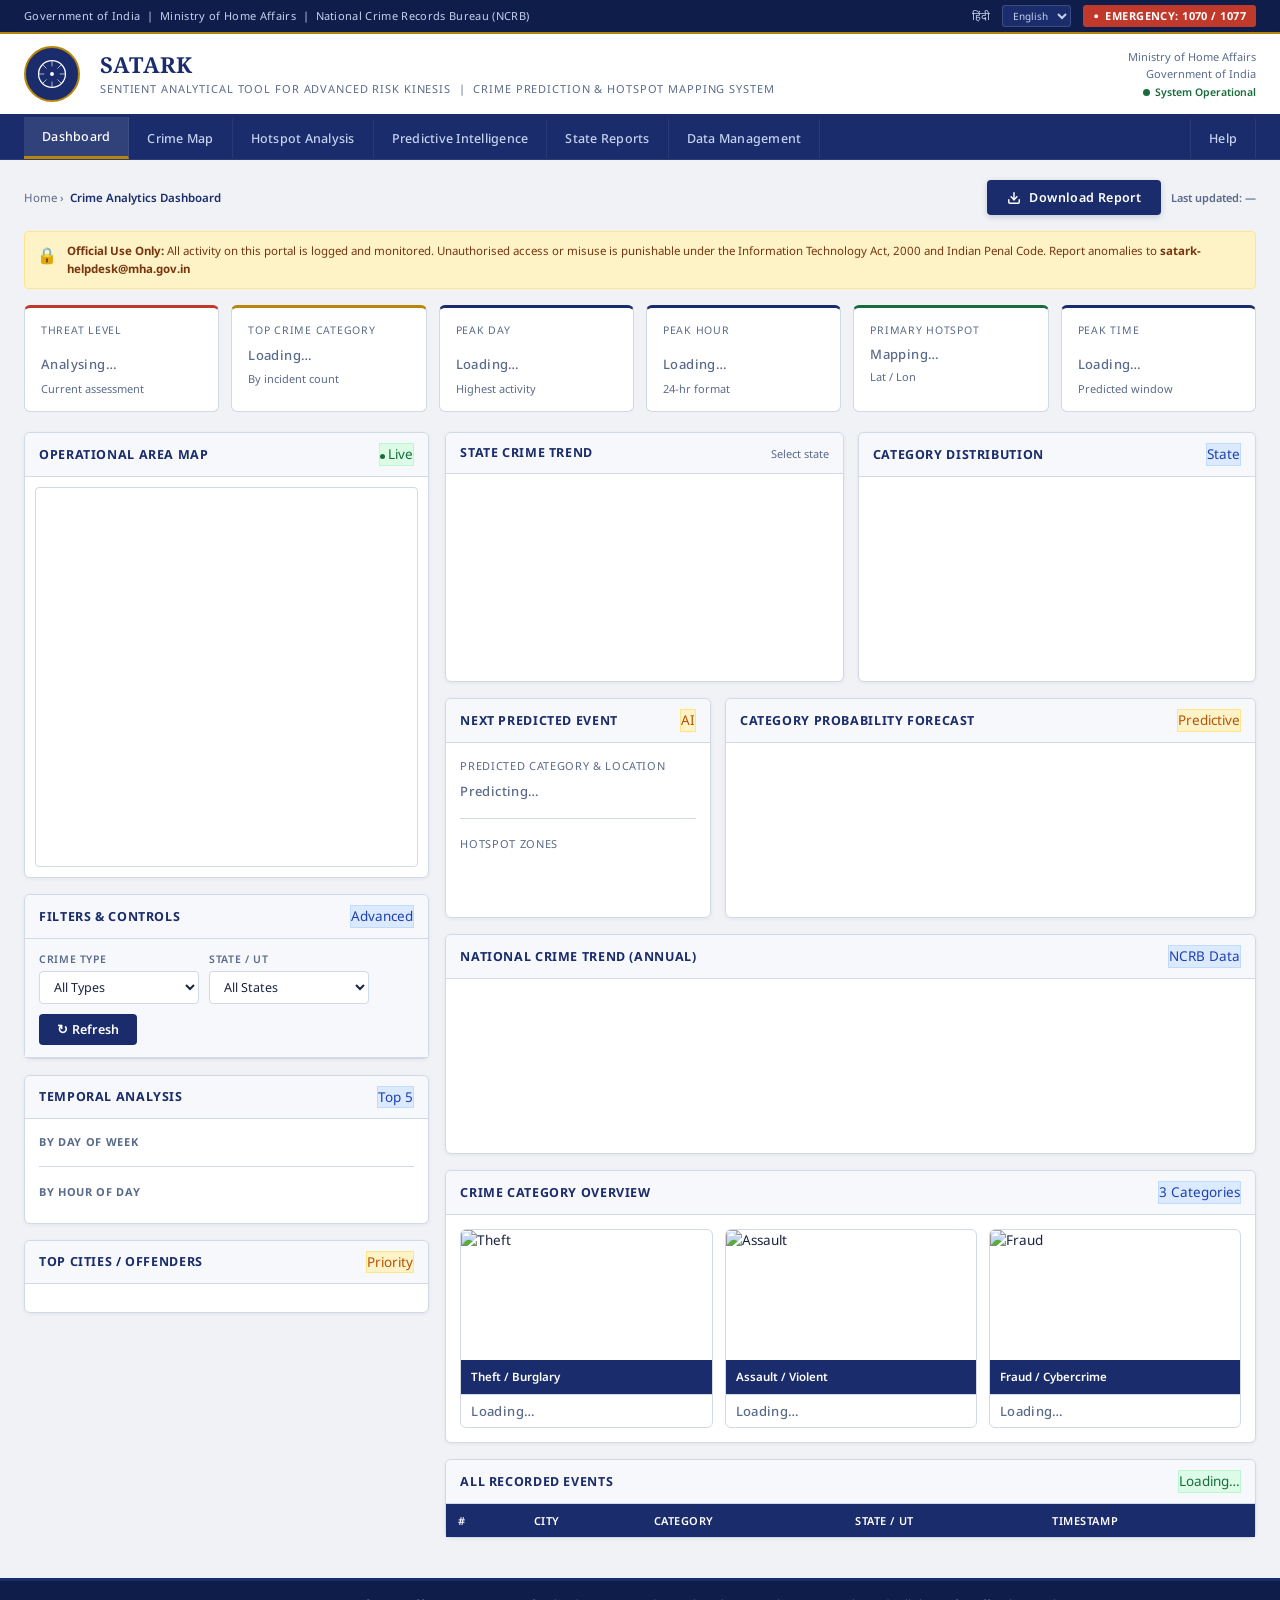
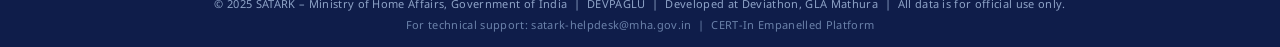
==== commit 08e55a45: "added the login page added the new interface and connected to main file" ====
--- a/STRK/frontend/index.html
+++ b/STRK/frontend/index.html
@@ -33,7 +33,6 @@
     }
 
     *, *::before, *::after { box-sizing: border-box; }
-
     html, body { height: 100%; margin: 0; }
 
     body {
@@ -42,6 +41,18 @@
       color: var(--text);
       font-size: 13.5px;
       line-height: 1.55;
+    }
+
+    /* ── LOADING PULSE ── */
+    @keyframes pulse { 0%,100%{opacity:1} 50%{opacity:0.35} }
+    .stat-loading {
+      display: inline-block;
+      animation: pulse 1.4s ease-in-out infinite;
+      color: var(--muted) !important;
+      font-size: 13px !important;
+      font-weight: 500 !important;
+      font-family: 'Noto Sans', sans-serif !important;
+      letter-spacing: 0.03em;
     }
 
     /* ── GOVT TOP RIBBON ── */
@@ -93,7 +104,6 @@
       font-size: 11px; color: var(--muted); letter-spacing: 0.08em;
       text-transform: uppercase; margin-top: 2px;
     }
-    .header-actions { display: flex; align-items: center; gap: 12px; }
     .lang-select {
       border: 1px solid var(--border); border-radius: 4px;
       padding: 5px 10px; font-size: 12px; color: var(--text);
@@ -184,7 +194,9 @@
       border-radius: 6px;
       padding: 14px 16px;
       border-top: 3px solid var(--navy);
-    }
+      transition: box-shadow 0.2s;
+    }
+    .stat-tile:hover { box-shadow: 0 4px 14px rgba(26,44,107,0.1); }
     .stat-tile.accent-red   { border-top-color: var(--accent); }
     .stat-tile.accent-gold  { border-top-color: var(--gold); }
     .stat-tile.accent-green { border-top-color: var(--success); }
@@ -289,6 +301,10 @@
     }
     .prediction-row:last-child { border-bottom: none; }
     .pred-rank { width: 22px; height: 22px; border-radius: 50%; background: var(--navy); color: #fff; font-size: 10px; font-weight: 700; display: flex; align-items: center; justify-content: center; flex-shrink: 0; }
+
+    /* ── LIVE INDICATOR ── */
+    @keyframes blink { 0%,100%{opacity:1} 50%{opacity:0.2} }
+    .live-dot { display:inline-block; width:7px; height:7px; border-radius:50%; background:var(--success); margin-right:5px; animation: blink 1.8s ease-in-out infinite; }
 
     /* ── FOOTER ── */
     .site-footer {
@@ -448,7 +464,6 @@
 <header class="site-header">
   <div class="header-inner">
     <div class="logo-emblem" aria-hidden="true">
-      <!-- Ashoka Chakra-style SVG -->
       <svg viewBox="0 0 100 100" xmlns="http://www.w3.org/2000/svg">
         <circle cx="50" cy="50" r="42" fill="none" stroke="#fff" stroke-width="4"/>
         <circle cx="50" cy="50" r="6" fill="#fff"/>
@@ -469,7 +484,7 @@
     <div style="text-align:right;">
       <div style="font-size:11px;color:var(--muted);">Ministry of Home Affairs</div>
       <div style="font-size:11px;color:var(--muted);">Government of India</div>
-      <div style="font-size:10.5px;color:var(--success);font-weight:600;margin-top:2px;">● System Operational</div>
+      <div style="font-size:10.5px;color:var(--success);font-weight:600;margin-top:2px;"><span class="live-dot"></span>System Operational</div>
     </div>
   </div>
 </header>
@@ -543,32 +558,32 @@
   <div style="display:grid;grid-template-columns:repeat(auto-fit,minmax(170px,1fr));gap:12px;margin-bottom:20px;">
     <div class="stat-tile accent-red">
       <div class="stat-tile-label">Threat Level</div>
-      <div class="stat-tile-value danger" id="threat-level">—</div>
-      <div class="stat-tile-sub">Current assessment</div>
+      <div class="stat-tile-value danger" id="threat-level"><span class="stat-loading">Analysing…</span></div>
+      <div class="stat-tile-sub" id="threat-sub">Current assessment</div>
     </div>
     <div class="stat-tile accent-gold">
       <div class="stat-tile-label">Top Crime Category</div>
-      <div class="stat-tile-value" id="top-crime" style="font-size:15px;margin-top:4px;">—</div>
+      <div class="stat-tile-value" id="top-crime" style="font-size:15px;margin-top:4px;"><span class="stat-loading">Loading…</span></div>
       <div class="stat-tile-sub">By incident count</div>
     </div>
     <div class="stat-tile">
       <div class="stat-tile-label">Peak Day</div>
-      <div class="stat-tile-value" id="peak-day">—</div>
+      <div class="stat-tile-value" id="peak-day"><span class="stat-loading">Loading…</span></div>
       <div class="stat-tile-sub">Highest activity</div>
     </div>
     <div class="stat-tile">
       <div class="stat-tile-label">Peak Hour</div>
-      <div class="stat-tile-value" id="peak-hour">—</div>
+      <div class="stat-tile-value" id="peak-hour"><span class="stat-loading">Loading…</span></div>
       <div class="stat-tile-sub">24-hr format</div>
     </div>
     <div class="stat-tile accent-green">
       <div class="stat-tile-label">Primary Hotspot</div>
-      <div class="stat-tile-value success" id="hotspot-area" style="font-size:14px;margin-top:4px;">—</div>
+      <div class="stat-tile-value success" id="hotspot-area" style="font-size:14px;margin-top:4px;"><span class="stat-loading">Mapping…</span></div>
       <div class="stat-tile-sub">Lat / Lon</div>
     </div>
     <div class="stat-tile">
       <div class="stat-tile-label">Peak Time</div>
-      <div class="stat-tile-value" id="peak-time">—</div>
+      <div class="stat-tile-value" id="peak-time"><span class="stat-loading">Loading…</span></div>
       <div class="stat-tile-sub">Predicted window</div>
     </div>
   </div>
@@ -583,7 +598,7 @@
       <div class="card">
         <div class="card-header">
           <span class="card-title">Operational Area Map</span>
-          <span class="badge badge-live">● Live</span>
+          <span class="badge badge-live"><span class="live-dot" style="width:5px;height:5px;margin-right:3px;"></span>Live</span>
         </div>
         <div class="card-body" style="padding:10px;">
           <div id="map"></div>
@@ -711,7 +726,7 @@
           </div>
           <div class="card-body">
             <div style="font-size:11px;color:var(--muted);text-transform:uppercase;letter-spacing:0.06em;margin-bottom:6px;">Predicted Category &amp; Location</div>
-            <div id="next-crime-text" style="font-size:14px;font-weight:700;color:var(--navy);">—</div>
+            <div id="next-crime-text" style="font-size:14px;font-weight:700;color:var(--navy);"><span class="stat-loading">Predicting…</span></div>
             <div id="next-crime-context" style="font-size:11.5px;color:var(--muted);margin-top:4px;"></div>
             <hr class="divider"/>
             <div style="font-size:11px;color:var(--muted);text-transform:uppercase;letter-spacing:0.06em;margin-bottom:6px;">Hotspot Zones</div>
@@ -744,23 +759,23 @@
       <div class="card">
         <div class="card-header">
           <span class="card-title">Crime Category Overview</span>
-          <span class="badge badge-info">3 Categories</span>
+          <span class="badge badge-info" id="cat-overview-badge">3 Categories</span>
         </div>
         <div class="card-body" style="display:grid;grid-template-columns:repeat(3,1fr);gap:12px;">
           <div class="crime-img-box">
             <img src="https://imgs.search.brave.com/vQsEQ7cRbT_hqG794EOnerlHKaHHbodqGiQGU64Z5-c/rs:fit:860:0:0:0/g:ce/aHR0cHM6Ly90aHVt/YnMuZHJlYW1zdGlt/ZS5jb20vYi90aGll/Zi10YWtpbmctbW9u/ZXktb3V0LXN0ZWVs/LXNhZmUtaW5kb29y/cy1uaWdodC1jbG9z/ZXVwLTE3MDk1OTYx/NS5qcGc" alt="Theft">
             <div class="crime-img-caption">Theft / Burglary</div>
-            <div class="crime-img-stat" id="theft-stats">—</div>
+            <div class="crime-img-stat" id="theft-stats"><span class="stat-loading">Loading…</span></div>
           </div>
           <div class="crime-img-box">
             <img src="https://imgs.search.brave.com/iU1w0tkSB-qduFx4R2ZsemGraDlB89DuqXNPC5QwRdU/rs:fit:860:0:0:0/g:ce/aHR0cHM6Ly9tZWRp/YS5nZXR0eWltYWdl/cy5jb20vaWQvMjE4/MTUxMzM0My9waG90/by9hYnN0cmFjdC1z/aWxob3VldHRlLmpw/Zz9zPTYxMng2MTIm/dz0wJms9MjAmYz1h/MXhpbjNjZzJhZ01y/OE9RZ282X2xyZjUt/cVlsaGhzRllHd0lR/Nm1LUGFzPQ" alt="Assault">
             <div class="crime-img-caption">Assault / Violent</div>
-            <div class="crime-img-stat" id="assault-stats">—</div>
+            <div class="crime-img-stat" id="assault-stats"><span class="stat-loading">Loading…</span></div>
           </div>
           <div class="crime-img-box">
             <img src="https://imgs.search.brave.com/mGjUhmwddB9gKe8Hgkzq12fPeiLYfcTd5lpCuKyeVHo/rs:fit:860:0:0:0/g:ce/aHR0cHM6Ly90My5m/dGNkbi5uZXQvanBn/LzE2LzgyLzg5LzMy/LzM2MF9GXzE2ODI4/OTMyNDhfTkg3REJS/dXZqbTNST2xRN1Fl/dDVPSDR5eTE3ZVkz/eUMuanBn" alt="Fraud">
             <div class="crime-img-caption">Fraud / Cybercrime</div>
-            <div class="crime-img-stat" id="fraud-stats">—</div>
+            <div class="crime-img-stat" id="fraud-stats"><span class="stat-loading">Loading…</span></div>
           </div>
         </div>
       </div>
@@ -781,7 +796,6 @@
             <tbody id="events-tbody"></tbody>
           </table>
         </div>
-        <!-- Pager appended by JS -->
       </div>
 
     </div>
@@ -807,27 +821,28 @@
   const predictionLayer = L.layerGroup().addTo(map);
 
   // ── DOM refs ──
-  const eventsTbody     = document.getElementById('events-tbody');
-  const byDayEl         = document.getElementById('by-day');
-  const byHourEl        = document.getElementById('by-hour');
-  const hotspotsList    = document.getElementById('hotspots-list');
-  const peakDayEl       = document.getElementById('peak-day');
-  const peakHourEl      = document.getElementById('peak-hour');
-  const topCrimeEl      = document.getElementById('top-crime');
-  const hotspotAreaEl   = document.getElementById('hotspot-area');
-  const peakTimeEl      = document.getElementById('peak-time');
-  const threatLevelEl   = document.getElementById('threat-level');
-  const refreshBtn      = document.getElementById('refresh-btn');
-  const crimeTypeFilter = document.getElementById('crime-type-filter');
-  const stateFilter     = document.getElementById('state-filter');
-  const nextCrimeText   = document.getElementById('next-crime-text');
-  const nextCrimeCtx    = document.getElementById('next-crime-context');
-  const theftStats      = document.getElementById('theft-stats');
-  const assaultStats    = document.getElementById('assault-stats');
-  const fraudStats      = document.getElementById('fraud-stats');
-  const trendSubtitle   = document.getElementById('trend-subtitle');
-  const eventsCountBadge= document.getElementById('events-count-badge');
-  const lastUpdLabel    = document.getElementById('last-updated-label');
+  const eventsTbody      = document.getElementById('events-tbody');
+  const byDayEl          = document.getElementById('by-day');
+  const byHourEl         = document.getElementById('by-hour');
+  const hotspotsList     = document.getElementById('hotspots-list');
+  const peakDayEl        = document.getElementById('peak-day');
+  const peakHourEl       = document.getElementById('peak-hour');
+  const topCrimeEl       = document.getElementById('top-crime');
+  const hotspotAreaEl    = document.getElementById('hotspot-area');
+  const peakTimeEl       = document.getElementById('peak-time');
+  const threatLevelEl    = document.getElementById('threat-level');
+  const threatSubEl      = document.getElementById('threat-sub');
+  const refreshBtn       = document.getElementById('refresh-btn');
+  const crimeTypeFilter  = document.getElementById('crime-type-filter');
+  const stateFilter      = document.getElementById('state-filter');
+  const nextCrimeText    = document.getElementById('next-crime-text');
+  const nextCrimeCtx     = document.getElementById('next-crime-context');
+  const theftStats       = document.getElementById('theft-stats');
+  const assaultStats     = document.getElementById('assault-stats');
+  const fraudStats       = document.getElementById('fraud-stats');
+  const trendSubtitle    = document.getElementById('trend-subtitle');
+  const eventsCountBadge = document.getElementById('events-count-badge');
+  const lastUpdLabel     = document.getElementById('last-updated-label');
 
   // ── Charts ──
   let stateTrendChart=null, stateDistributionChart=null,
@@ -850,16 +865,83 @@
   function applyFilter(events){
     const type=crimeTypeFilter.value, state=stateFilter.value;
     let out=events;
-    if(type&&type!=='All') out=out.filter(f=>f.properties.category&&f.properties.category.toLowerCase()===type.toLowerCase());
-    if(state) out=out.filter(f=>f.properties.state&&f.properties.state.toLowerCase()===state.toLowerCase());
+    if(type && type!=='All') out=out.filter(f=>f.properties.category && f.properties.category.toLowerCase()===type.toLowerCase());
+    if(state) out=out.filter(f=>f.properties.state && f.properties.state.toLowerCase()===state.toLowerCase());
     return out;
   }
 
-  function computeTopCrime(events){
-    const count={};
-    for(const f of events){ const c=f.properties.category||'Unknown'; count[c]=(count[c]||0)+1; }
-    const top=Object.entries(count).sort((a,b)=>b[1]-a[1])[0];
-    return top?`${top[0]} (${top[1]})`:'—';
+  // ── FULLY DYNAMIC updateStats ──
+  // Called after BOTH currentAnalysis and currentPredict are populated.
+  function updateStats(){
+    // ── Top Crime Category (from analysis distribution, most accurate) ──
+    if(currentAnalysis && currentAnalysis.distribution){
+      const dist = currentAnalysis.distribution;
+      const entries = Object.entries(dist).sort((a,b)=>b[1]-a[1]);
+      if(entries.length){
+        const [name, count] = entries[0];
+        topCrimeEl.textContent = `${name} (${count})`;
+      }
+    } else if(currentEvents.length){
+      // Fallback: compute from loaded events
+      const count={};
+      for(const f of currentEvents){ const c=f.properties.category||'Unknown'; count[c]=(count[c]||0)+1; }
+      const top=Object.entries(count).sort((a,b)=>b[1]-a[1])[0];
+      if(top) topCrimeEl.textContent=`${top[0]} (${top[1]})`;
+    }
+
+    // ── Stats from /api/predict ──
+    const pd = currentPredict;
+    if(pd){
+      // Peak Day — comes directly from backend argmax of by_day
+      peakDayEl.textContent = pd.peak_day || '—';
+
+      // Peak Hour — integer from backend e.g. 16 → "16:00"
+      const ph = pd.peak_hour;
+      const phStr = (ph !== undefined && ph !== null) ? String(ph).padStart(2,'0') + ':00' : '—';
+      peakHourEl.textContent = phStr;
+      peakTimeEl.textContent = phStr !== '—' ? phStr + ' hrs' : '—';
+
+      // Primary Hotspot — densest cluster from KMeans
+      if(pd.hotspots && pd.hotspots.length){
+        const densest = pd.hotspots.reduce((best,h) => h.count > best.count ? h : best, pd.hotspots[0]);
+        hotspotAreaEl.textContent = densest.latitude.toFixed(3) + ', ' + densest.longitude.toFixed(3);
+      } else {
+        hotspotAreaEl.textContent = '—';
+      }
+
+      // Threat Level — based on total events + max hotspot cluster density
+      const totalEvents = currentEvents.length;
+      const maxHotspotCount = pd.hotspots && pd.hotspots.length
+        ? Math.max(...pd.hotspots.map(h=>h.count)) : 0;
+
+      let lvl, subText;
+      if(totalEvents > 8000 || maxHotspotCount > 300){
+        lvl = 'CRITICAL'; subText = 'Immediate action required';
+      } else if(totalEvents > 3000 || maxHotspotCount > 100){
+        lvl = 'HIGH'; subText = 'Elevated risk zones detected';
+      } else if(totalEvents > 800 || maxHotspotCount > 30){
+        lvl = 'MODERATE'; subText = 'Monitor closely';
+      } else {
+        lvl = 'LOW'; subText = 'Situation stable';
+      }
+      threatLevelEl.innerHTML = `<span class="threat-pill threat-${lvl}">${lvl}</span>`;
+      if(threatSubEl) threatSubEl.textContent = subText;
+    }
+
+    // ── Crime category stats (Theft / Assault / Fraud) from analysis ──
+    if(currentAnalysis && currentAnalysis.distribution){
+      const dist = currentAnalysis.distribution;
+      const total = Object.values(dist).reduce((s,n)=>s+(n||0),0) || 1;
+
+      // Theft + Burglary combined
+      const theftCount  = (dist['Theft']||0) + (dist['Burglary']||0);
+      const assaultCount = (dist['Assault']||0) + (dist['Robbery']||0) + (dist['Kidnapping']||0);
+      const fraudCount  = (dist['Fraud']||0) + (dist['Vandalism']||0);
+
+      theftStats.textContent   = `${theftCount} cases (${((theftCount/total)*100).toFixed(1)}%)`;
+      assaultStats.textContent = `${assaultCount} cases (${((assaultCount/total)*100).toFixed(1)}%)`;
+      fraudStats.textContent   = `${fraudCount} cases (${((fraudCount/total)*100).toFixed(1)}%)`;
+    }
   }
 
   // Events table with pagination
@@ -952,7 +1034,7 @@
       </div>`).join('');
     byHourEl.innerHTML=byHour.map(([h,v])=>`
       <div class="analysis-row">
-        <span style="width:80px;font-size:12px;">${h}:00</span>
+        <span style="width:80px;font-size:12px;">${String(h).padStart(2,'0')}:00</span>
         <div class="analysis-bar-wrap"><div class="analysis-bar red" style="width:${(v/hourMax*100).toFixed(1)}%"></div></div>
         <span style="font-size:12px;font-weight:600;color:var(--accent);width:30px;text-align:right;">${v}</span>
       </div>`).join('');
@@ -960,7 +1042,8 @@
 
   function renderHotspots(p){
     hotspotsLayer.clearLayers(); predictionLayer.clearLayers(); hotspotsList.innerHTML='';
-    (p.hotspots||[]).slice(0,4).forEach((h,i)=>{
+    const sorted=[...(p.hotspots||[])].sort((a,b)=>b.count-a.count);
+    sorted.slice(0,4).forEach((h,i)=>{
       L.circle([h.latitude,h.longitude],{radius:Math.max(500,h.count*80),color:'#c0392b',fillColor:'#c0392b',fillOpacity:0.07,weight:1.5}).addTo(hotspotsLayer);
       hotspotsList.innerHTML+=`<div class="prediction-row">
         <div class="pred-rank">${i+1}</div>
@@ -970,20 +1053,6 @@
     });
     if(p.next_prediction&&p.next_prediction.latitude&&p.next_prediction.longitude){
       L.marker([p.next_prediction.latitude,p.next_prediction.longitude]).bindPopup('Predicted: '+(p.next_prediction.category||'—')).addTo(predictionLayer);
-    }
-  }
-
-  function updateStats(){
-    topCrimeEl.textContent=computeTopCrime(currentEvents);
-    const pd=currentPredict;
-    if(pd){
-      peakDayEl.textContent=pd.peak_day||'—';
-      peakHourEl.textContent=(pd.peak_hour!==undefined)?(pd.peak_hour+':00'):'—';
-      peakTimeEl.textContent=(pd.peak_hour!==undefined)?(pd.peak_hour+':00 hrs'):'—';
-      hotspotAreaEl.textContent=(pd.hotspots&&pd.hotspots[0])?(pd.hotspots[0].latitude.toFixed(3)+', '+pd.hotspots[0].longitude.toFixed(3)):'—';
-      const maxCnt=pd.hotspots&&pd.hotspots.length?Math.max(...pd.hotspots.map(h=>h.count)):0;
-      const lvl=maxCnt>200?'CRITICAL':maxCnt>80?'HIGH':maxCnt>30?'MODERATE':'LOW';
-      threatLevelEl.innerHTML=`<span class="threat-pill threat-${lvl}">${lvl}</span>`;
     }
   }
 
@@ -1012,15 +1081,18 @@
 
   function renderPredictionUI(p){
     if(!p) return;
-    if(p.next_prediction&&p.next_prediction.category){
+    if(p.next_prediction && p.next_prediction.category){
       const np=p.next_prediction;
       nextCrimeText.textContent=`${np.category} @ (${np.latitude?np.latitude.toFixed(3):'?'}, ${np.longitude?np.longitude.toFixed(3):'?'})`;
-      if(np.context) nextCrimeCtx.textContent=`Context: ${np.context.day}, ${np.context.hour}:00 hrs`;
-    } else { nextCrimeText.textContent='—'; nextCrimeCtx.textContent=''; }
-    if(predCatChart&&p.category_probs){
+      if(np.context) nextCrimeCtx.textContent=`Context: ${np.context.day}, ${String(np.context.hour).padStart(2,'0')}:00 hrs`;
+    } else {
+      nextCrimeText.textContent='—';
+      nextCrimeCtx.textContent='';
+    }
+    if(predCatChart && p.category_probs){
       const entries=Object.entries(p.category_probs).sort((a,b)=>b[1]-a[1]);
       predCatChart.data.labels=entries.map(e=>e[0]);
-      predCatChart.data.datasets[0].data=entries.map(e=>e[1]);
+      predCatChart.data.datasets[0].data=entries.map(e=>parseFloat(e[1].toFixed(4)));
       predCatChart.update();
     }
   }
@@ -1041,7 +1113,17 @@
       stateTrendChart.data.labels=[]; stateTrendChart.data.datasets[0].data=[]; stateTrendChart.update();
       stateDistributionChart.data.labels=[]; stateDistributionChart.data.datasets[0].data=[]; stateDistributionChart.update();
       trendSubtitle.textContent='Select state';
-      theftStats.textContent=assaultStats.textContent=fraudStats.textContent='—';
+      // Show national totals in crime overview boxes when no state selected
+      if(currentAnalysis && currentAnalysis.distribution){
+        const dist=currentAnalysis.distribution;
+        const total=Object.values(dist).reduce((s,n)=>s+(n||0),0)||1;
+        const theftCount=(dist['Theft']||0)+(dist['Burglary']||0);
+        const assaultCount=(dist['Assault']||0)+(dist['Robbery']||0)+(dist['Kidnapping']||0);
+        const fraudCount=(dist['Fraud']||0)+(dist['Vandalism']||0);
+        theftStats.textContent=`${theftCount} cases (${((theftCount/total)*100).toFixed(1)}%)`;
+        assaultStats.textContent=`${assaultCount} cases (${((assaultCount/total)*100).toFixed(1)}%)`;
+        fraudStats.textContent=`${fraudCount} cases (${((fraudCount/total)*100).toFixed(1)}%)`;
+      }
       return;
     }
     const counts=statesData.state_counts||{}, perCat=statesData.per_state_category||{}, perSeries=statesData.per_state_series||{};
@@ -1053,16 +1135,20 @@
     const cats=perCat[stateName]||{}, catKeys=Object.keys(cats).slice(0,8);
     stateDistributionChart.data.labels=catKeys; stateDistributionChart.data.datasets[0].data=catKeys.map(k=>cats[k]); stateDistributionChart.update();
     const total=Object.values(cats).reduce((s,n)=>s+(n||0),0)||1;
-    const theft=cats['Theft']||0, assault=cats['Assault']||0, fraud=cats['Fraud']||0;
-    theftStats.textContent=`${theft} cases (${((theft/total)*100).toFixed(1)}%)`;
-    assaultStats.textContent=`${assault} cases (${((assault/total)*100).toFixed(1)}%)`;
-    fraudStats.textContent=`${fraud} cases (${((fraud/total)*100).toFixed(1)}%)`;
+    const theftCount=(cats['Theft']||0)+(cats['Burglary']||0);
+    const assaultCount=(cats['Assault']||0)+(cats['Robbery']||0)+(cats['Kidnapping']||0);
+    const fraudCount=(cats['Fraud']||0)+(cats['Vandalism']||0);
+    theftStats.textContent=`${theftCount} cases (${((theftCount/total)*100).toFixed(1)}%)`;
+    assaultStats.textContent=`${assaultCount} cases (${((assaultCount/total)*100).toFixed(1)}%)`;
+    fraudStats.textContent=`${fraudCount} cases (${((fraudCount/total)*100).toFixed(1)}%)`;
     loadCrimes({state:stateName});
   }
 
   async function loadStates(){
     try{
-      const r=await fetch('/api/states'); statesData=await r.json();
+      const r=await fetch('/api/states');
+      if(!r.ok) throw new Error('states fetch failed');
+      statesData=await r.json();
       const stateCounts=statesData.state_counts||{}, keys=Object.keys(stateCounts);
       if(keys.length){
         const sorted=keys.sort((a,b)=>stateCounts[b]-stateCounts[a]);
@@ -1071,7 +1157,7 @@
         stateFilter.innerHTML=html;
       }
       if(!stateFilter._hasChange){
-        stateFilter.addEventListener('change',e=>{ updateStateUI(e.target.value); });
+        stateFilter.addEventListener('change',e=>{ currentPage=1; updateStateUI(e.target.value); });
         stateFilter._hasChange=true;
       }
     }catch(e){ console.error('loadStates error',e); }
@@ -1082,57 +1168,86 @@
       let url='/api/crimes?limit=2000';
       if(opts.state) url+='&state='+encodeURIComponent(opts.state);
       if(opts.category) url+='&category='+encodeURIComponent(opts.category);
-      const r=await fetch(url); const data=await r.json();
+      const r=await fetch(url);
+      if(!r.ok) throw new Error('crimes fetch failed');
+      const data=await r.json();
       currentEvents=data.features||[];
-      renderEvents(currentEvents); renderMap(currentEvents);
+      renderEvents(currentEvents);
+      renderMap(currentEvents);
     }catch(e){ console.error('loadCrimes error',e); }
   }
 
   async function loadAll(){
     refreshBtn.textContent='Loading…'; refreshBtn.disabled=true;
     try{
-      const [crimesRes,analysisRes,predictRes]=await Promise.all([
-        fetch('/api/crimes?limit=2000').then(r=>r.json()),
-        fetch('/api/analysis').then(r=>r.json()),
-        fetch('/api/predict').then(r=>r.json())
+      // Fetch all three APIs in parallel
+      const [crimesRes, analysisRes, predictRes] = await Promise.all([
+        fetch('/api/crimes?limit=2000').then(r=>{ if(!r.ok) throw new Error('crimes'); return r.json(); }),
+        fetch('/api/analysis').then(r=>{ if(!r.ok) throw new Error('analysis'); return r.json(); }),
+        fetch('/api/predict').then(r=>{ if(!r.ok) throw new Error('predict'); return r.json(); })
       ]);
-      currentEvents=crimesRes.features||[]; currentAnalysis=analysisRes; currentPredict=predictRes;
-      renderEvents(currentEvents); renderMap(currentEvents);
-      renderAnalysis(currentAnalysis); renderHotspots(currentPredict);
-      renderPredictionUI(currentPredict); renderGlobalTrend(currentAnalysis);
-      updateStats(); updateStateUI(stateFilter.value);
-      lastUpdLabel.textContent='Last updated: '+new Date().toLocaleTimeString('en-IN');
-
-      if(currentAnalysis&&currentAnalysis.distribution){
-        const dist=currentAnalysis.distribution;
-        const top=Object.entries(dist).sort((a,b)=>b[1]-a[1])[0];
-        topCrimeEl.textContent=top?(top[0]+' ('+top[1]+')'):'—';
-        const total=Object.values(dist).reduce((s,n)=>s+(n||0),0)||1;
-        const theft=dist['Theft']||0, assault=dist['Assault']||0, fraud=dist['Fraud']||0;
-        theftStats.textContent=`${theft} cases (${((theft/total)*100).toFixed(1)}%)`;
-        assaultStats.textContent=`${assault} cases (${((assault/total)*100).toFixed(1)}%)`;
-        fraudStats.textContent=`${fraud} cases (${((fraud/total)*100).toFixed(1)}%)`;
-      }
-
+
+      currentEvents  = crimesRes.features || [];
+      currentAnalysis = analysisRes;
+      currentPredict  = predictRes;
+
+      // Render all sections
+      renderEvents(currentEvents);
+      renderMap(currentEvents);
+      renderAnalysis(currentAnalysis);
+      renderHotspots(currentPredict);
+      renderPredictionUI(currentPredict);
+      renderGlobalTrend(currentAnalysis);
+
+      // ── THIS IS THE KEY CALL — all stat tiles updated here ──
+      updateStats();
+
+      // Update state-specific charts if a state is selected
+      updateStateUI(stateFilter.value);
+
+      // Timestamp
+      lastUpdLabel.textContent = 'Last updated: ' + new Date().toLocaleTimeString('en-IN');
+
+      // Top offenders / cities list
       try{
         const t=await fetch('/api/top_offenders?limit=3').then(r=>r.json());
-        document.getElementById('top3-list').innerHTML=t.map((item,i)=>
-          `<div class="prediction-row">
-            <div class="pred-rank">${i+1}</div>
-            <div style="flex:1;font-size:12.5px;font-weight:600;">${item.name}</div>
-            <div style="font-size:11.5px;color:var(--accent);font-weight:700;">${item.count} events</div>
-          </div>`).join('')||'<div style="color:var(--muted);font-size:12px;padding:8px 0;">No data available</div>';
+        document.getElementById('top3-list').innerHTML = t.length
+          ? t.map((item,i)=>`<div class="prediction-row">
+              <div class="pred-rank">${i+1}</div>
+              <div style="flex:1;font-size:12.5px;font-weight:600;">${item.name}</div>
+              <div style="font-size:11.5px;color:var(--accent);font-weight:700;">${item.count} events</div>
+            </div>`).join('')
+          : '<div style="color:var(--muted);font-size:12px;padding:8px 0;">No data available</div>';
       }catch(e){ console.warn('top_offenders error',e); }
-    }catch(e){ console.error('loadAll error',e); }
-    finally{ refreshBtn.textContent='↻ Refresh'; refreshBtn.disabled=false; }
-  }
-
-  refreshBtn.addEventListener('click',()=>{ loadAll(); loadStates(); });
-  crimeTypeFilter.addEventListener('change',()=>{ renderEvents(currentEvents); renderMap(currentEvents); });
-
-  initCharts(); loadStates(); loadAll();
-
-  // ════ REPORT GENERATION ════
+
+    }catch(e){
+      console.error('loadAll error',e);
+      // Show error state in tiles
+      [threatLevelEl, topCrimeEl, peakDayEl, peakHourEl, hotspotAreaEl, peakTimeEl].forEach(el=>{
+        if(el.querySelector('.stat-loading')) el.textContent = 'Error';
+      });
+    } finally {
+      refreshBtn.textContent='↻ Refresh';
+      refreshBtn.disabled=false;
+    }
+  }
+
+  // ── Event listeners ──
+  refreshBtn.addEventListener('click',()=>{ currentPage=1; loadAll(); loadStates(); });
+  crimeTypeFilter.addEventListener('change',()=>{ currentPage=1; renderEvents(currentEvents); renderMap(currentEvents); });
+
+  // ── Auto-refresh every 60 seconds ──
+  setInterval(()=>{ loadAll(); }, 60000);
+
+  // ── Boot ──
+  initCharts();
+  loadStates();
+  loadAll();
+
+
+  // ════════════════════════════════
+  // ════ REPORT GENERATION ════════
+  // ════════════════════════════════
 
   function buildReportHTML(){
     const now=new Date();
@@ -1141,12 +1256,9 @@
     const selectedState=stateFilter.value||'All India';
     const selectedCrime=crimeTypeFilter.value||'All';
 
-    // threat level
     const threatInner=threatLevelEl.querySelector('.threat-pill');
     const threatText=threatInner?threatInner.textContent:'—';
-    const threatPillClass=threatInner?threatInner.className.replace('threat-pill ',''):'';
-
-    // distributions
+
     const dist=(currentAnalysis&&currentAnalysis.distribution)||{};
     const distEntries=Object.entries(dist).sort((a,b)=>b[1]-a[1]).slice(0,8);
     const distMax=distEntries.length?distEntries[0][1]:1;
@@ -1156,16 +1268,14 @@
     const byHourEntries=Object.entries((currentAnalysis&&currentAnalysis.by_hour)||{}).sort((a,b)=>b[1]-a[1]).slice(0,6);
     const byHourMax=byHourEntries.length?byHourEntries[0][1]:1;
 
-    // hotspots
-    const hotspots=(currentPredict&&currentPredict.hotspots)||[];
+    const hotspots=[...(currentPredict&&currentPredict.hotspots||[])].sort((a,b)=>b.count-a.count);
     const hotspotRows=hotspots.slice(0,5).map((h,i)=>`<tr>
       <td style="font-weight:700;color:#1a2c6b;">#${i+1}</td>
       <td>${h.latitude.toFixed(4)}, ${h.longitude.toFixed(4)}</td>
       <td>${h.count}</td>
       <td><span style="padding:2px 8px;border-radius:3px;font-size:10.5px;font-weight:700;background:${h.count>100?'#fee2e2':h.count>40?'#fef3c7':'#dcfce7'};color:${h.count>100?'#b91c1c':h.count>40?'#92400e':'#166534'};">${h.count>100?'HIGH':h.count>40?'MODERATE':'LOW'}</span></td>
-    </tr>`).join('')||'<tr><td colspan="4" style="color:#5a6a8a;text-align:center;">No hotspot data loaded</td></tr>';
-
-    // recent events
+    </tr>`).join('')||'<tr><td colspan="4" style="color:#5a6a8a;text-align:center;">No hotspot data</td></tr>';
+
     const filtered=applyFilter(currentEvents).slice(0,10);
     const eventRows=filtered.map((f,i)=>`<tr>
       <td style="color:#5a6a8a;font-size:11px;">${i+1}</td>
@@ -1173,11 +1283,15 @@
       <td>${f.properties.category||'—'}</td>
       <td>${f.properties.state||'—'}</td>
       <td>${formatDate(f.properties.timestamp)}</td>
-    </tr>`).join('')||'<tr><td colspan="5" style="color:#5a6a8a;text-align:center;">No events loaded</td></tr>';
+    </tr>`).join('')||'<tr><td colspan="5" style="color:#5a6a8a;text-align:center;">No events</td></tr>';
 
     const np=currentPredict&&currentPredict.next_prediction;
     const nextCrime=np?`${np.category||'—'} at (${np.latitude?np.latitude.toFixed(3):'?'}, ${np.longitude?np.longitude.toFixed(3):'?'})`:'—';
-    const nextCtx=np&&np.context?`${np.context.day}, ${np.context.hour}:00 hrs`:'—';
+    const nextCtx=np&&np.context?`${np.context.day}, ${String(np.context.hour).padStart(2,'0')}:00 hrs`:'—';
+
+    const pd=currentPredict;
+    const phStr=pd&&(pd.peak_hour!==undefined)?String(pd.peak_hour).padStart(2,'0')+':00':'—';
+    const densestHotspot=hotspots.length?`${hotspots[0].latitude.toFixed(3)}, ${hotspots[0].longitude.toFixed(3)}`:'—';
 
     const barRows=(entries,max,red=false)=>entries.map(([label,val])=>`
       <div class="rpt-bar-row">
@@ -1224,15 +1338,15 @@
         </div>
         <div class="rpt-card">
           <div class="rpt-card-label">Peak Day</div>
-          <div class="rpt-card-value" style="font-size:15px;">${peakDayEl.textContent||'—'}</div>
+          <div class="rpt-card-value" style="font-size:15px;">${pd&&pd.peak_day?pd.peak_day:'—'}</div>
         </div>
         <div class="rpt-card">
           <div class="rpt-card-label">Peak Hour</div>
-          <div class="rpt-card-value" style="font-size:15px;">${peakHourEl.textContent||'—'}</div>
+          <div class="rpt-card-value" style="font-size:15px;">${phStr}</div>
         </div>
         <div class="rpt-card" style="border-top-color:#1a6b3c;">
           <div class="rpt-card-label">Primary Hotspot</div>
-          <div class="rpt-card-value" style="font-size:13px;color:#1a6b3c;">${hotspotAreaEl.textContent||'—'}</div>
+          <div class="rpt-card-value" style="font-size:13px;color:#1a6b3c;">${densestHotspot}</div>
         </div>
       </div>
     </div>
@@ -1251,7 +1365,7 @@
         </div>
         <div>
           <div style="font-size:11px;color:#5a6a8a;text-transform:uppercase;letter-spacing:0.07em;margin-bottom:10px;font-weight:700;">By Hour (top 6)</div>
-          ${byHourEntries.length?barRows(byHourEntries.map(([h,v])=>[h+':00',v]),byHourMax,true):'<div style="color:#5a6a8a">No data</div>'}
+          ${byHourEntries.length?barRows(byHourEntries.map(([h,v])=>[String(h).padStart(2,'0')+':00',v]),byHourMax,true):'<div style="color:#5a6a8a">No data</div>'}
         </div>
       </div>
     </div>
